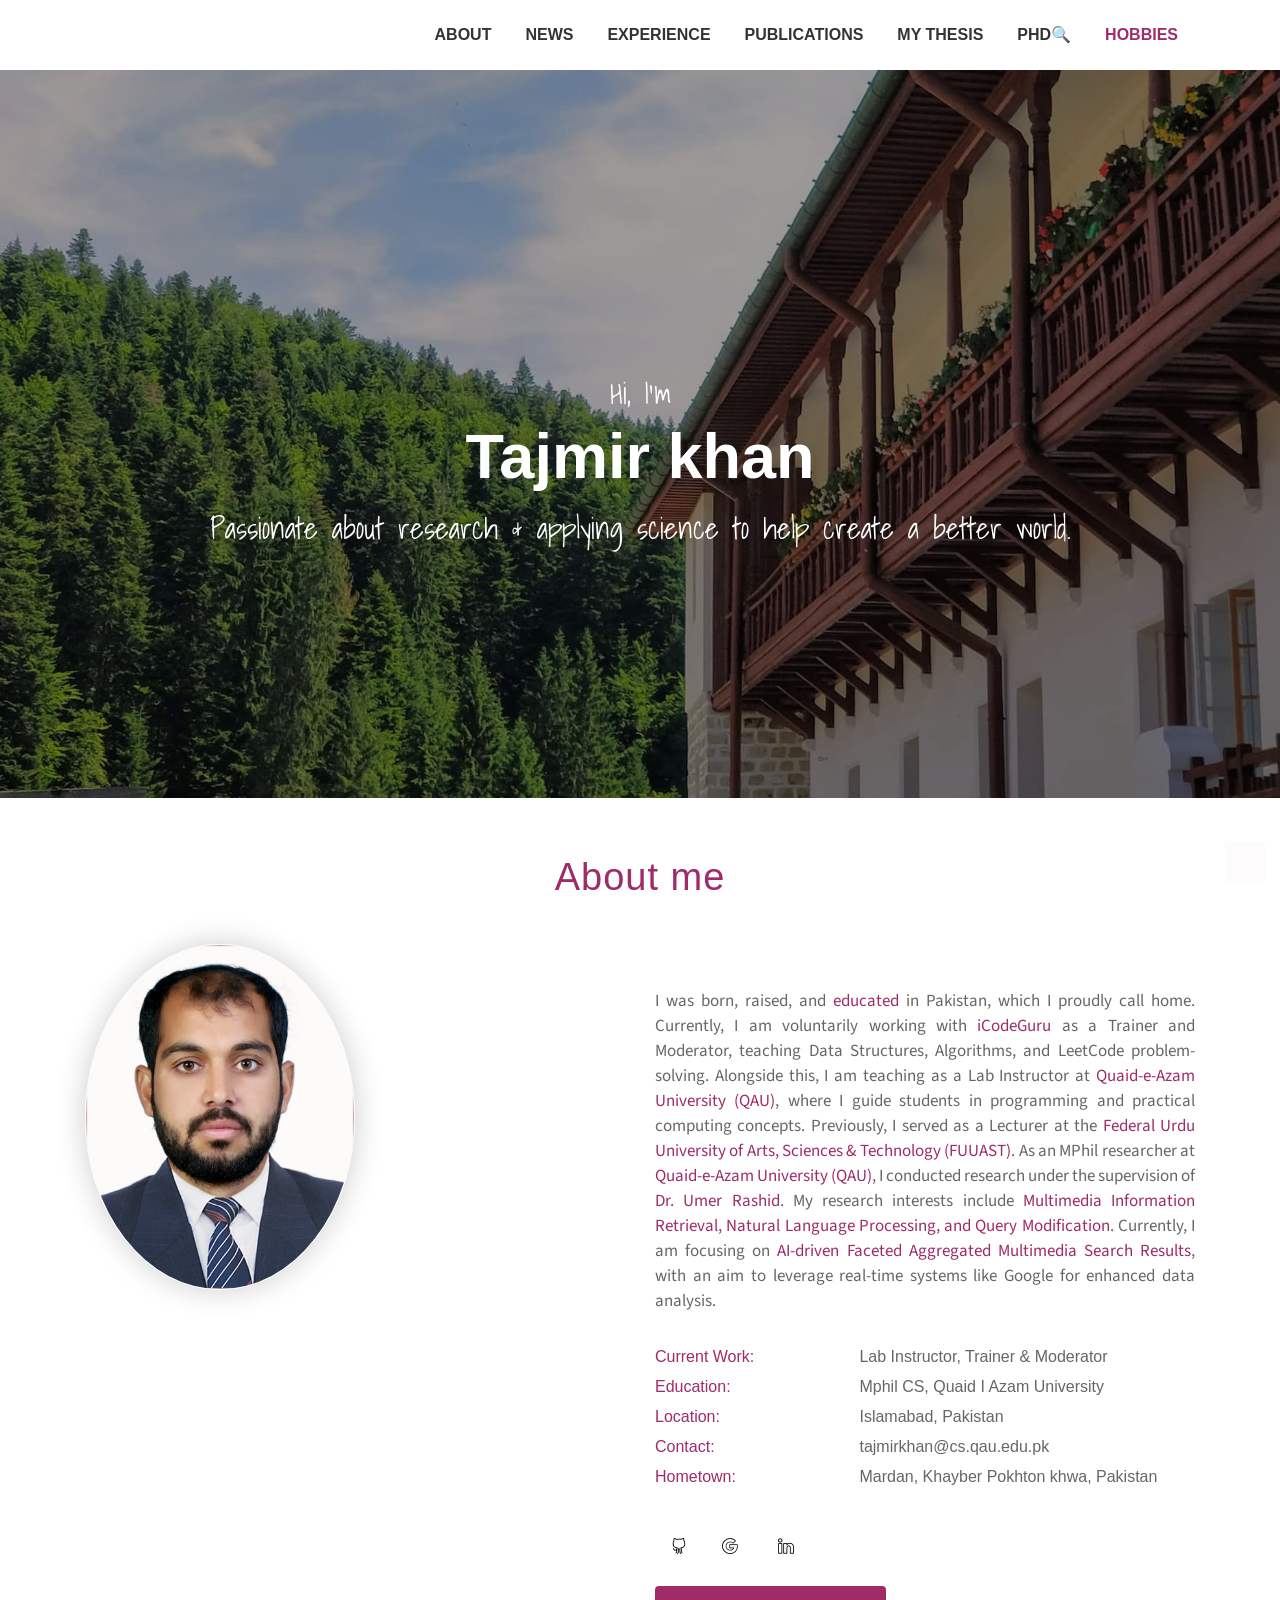
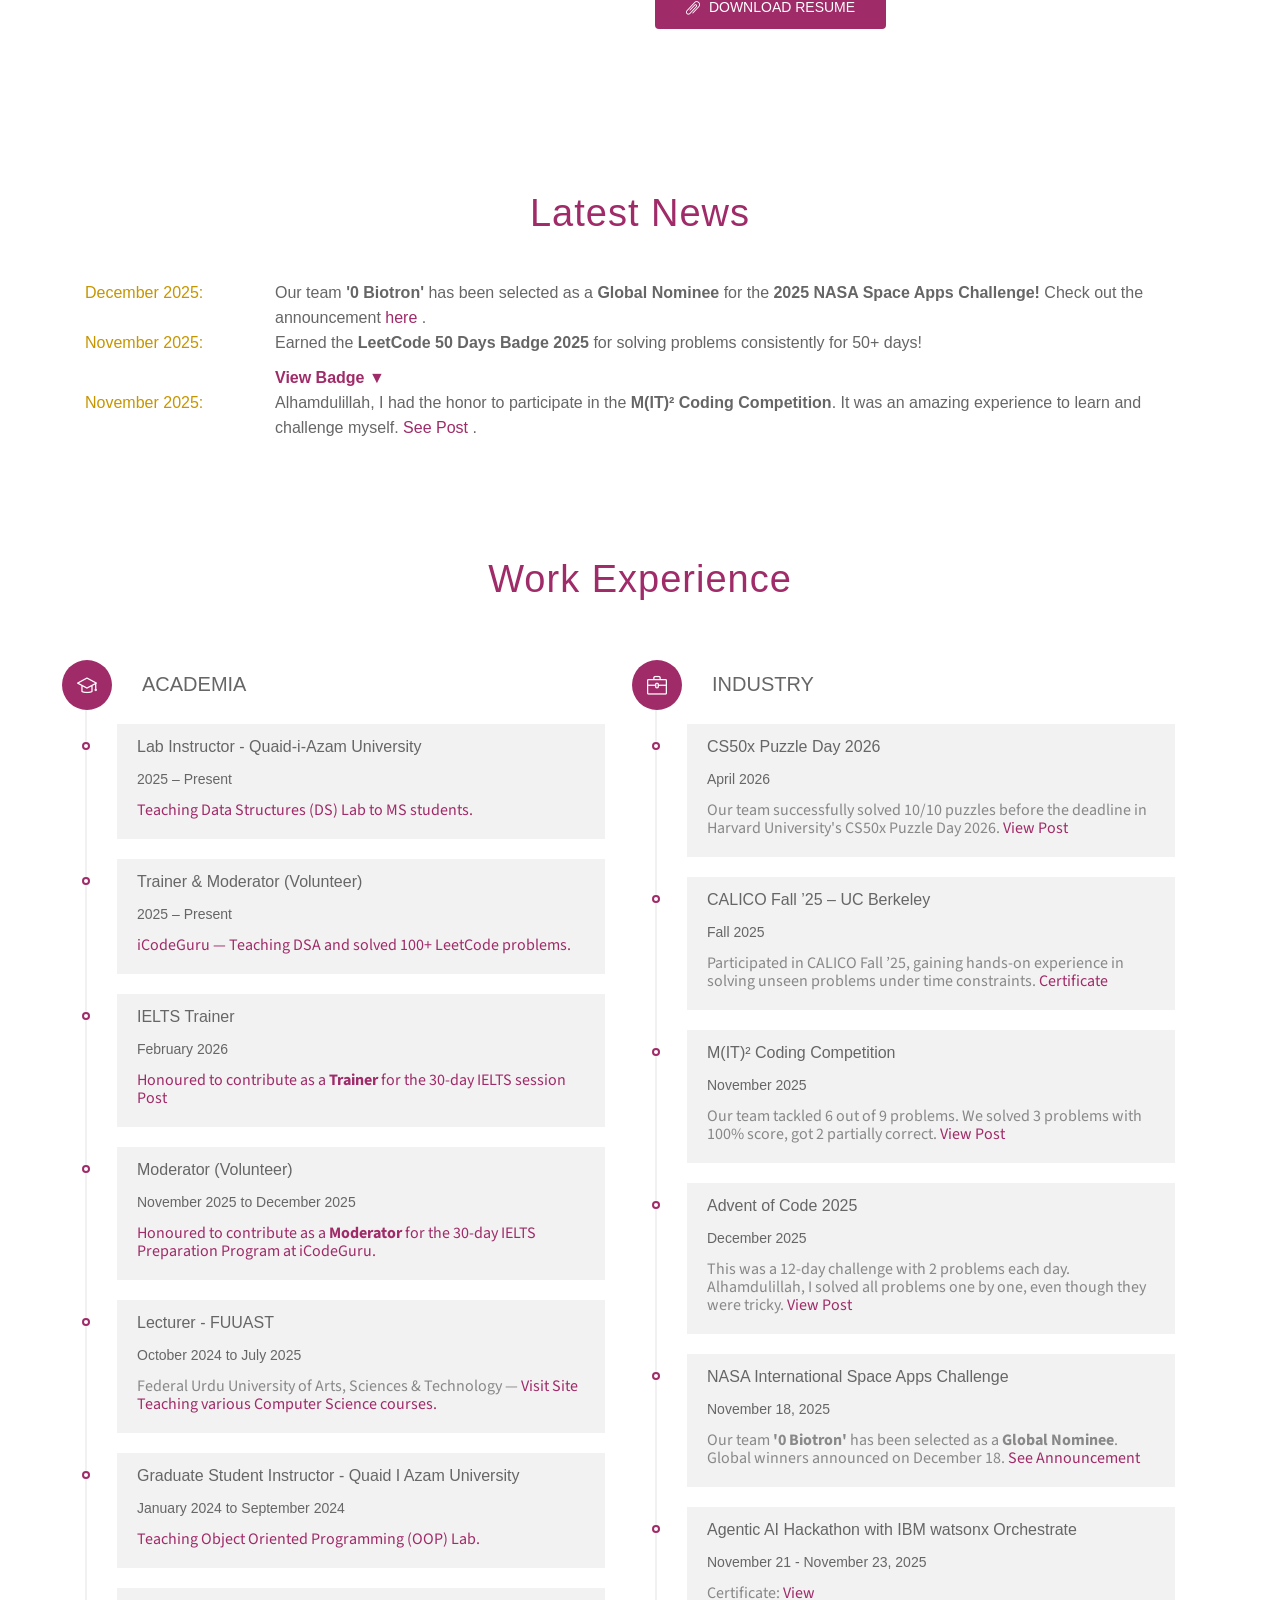
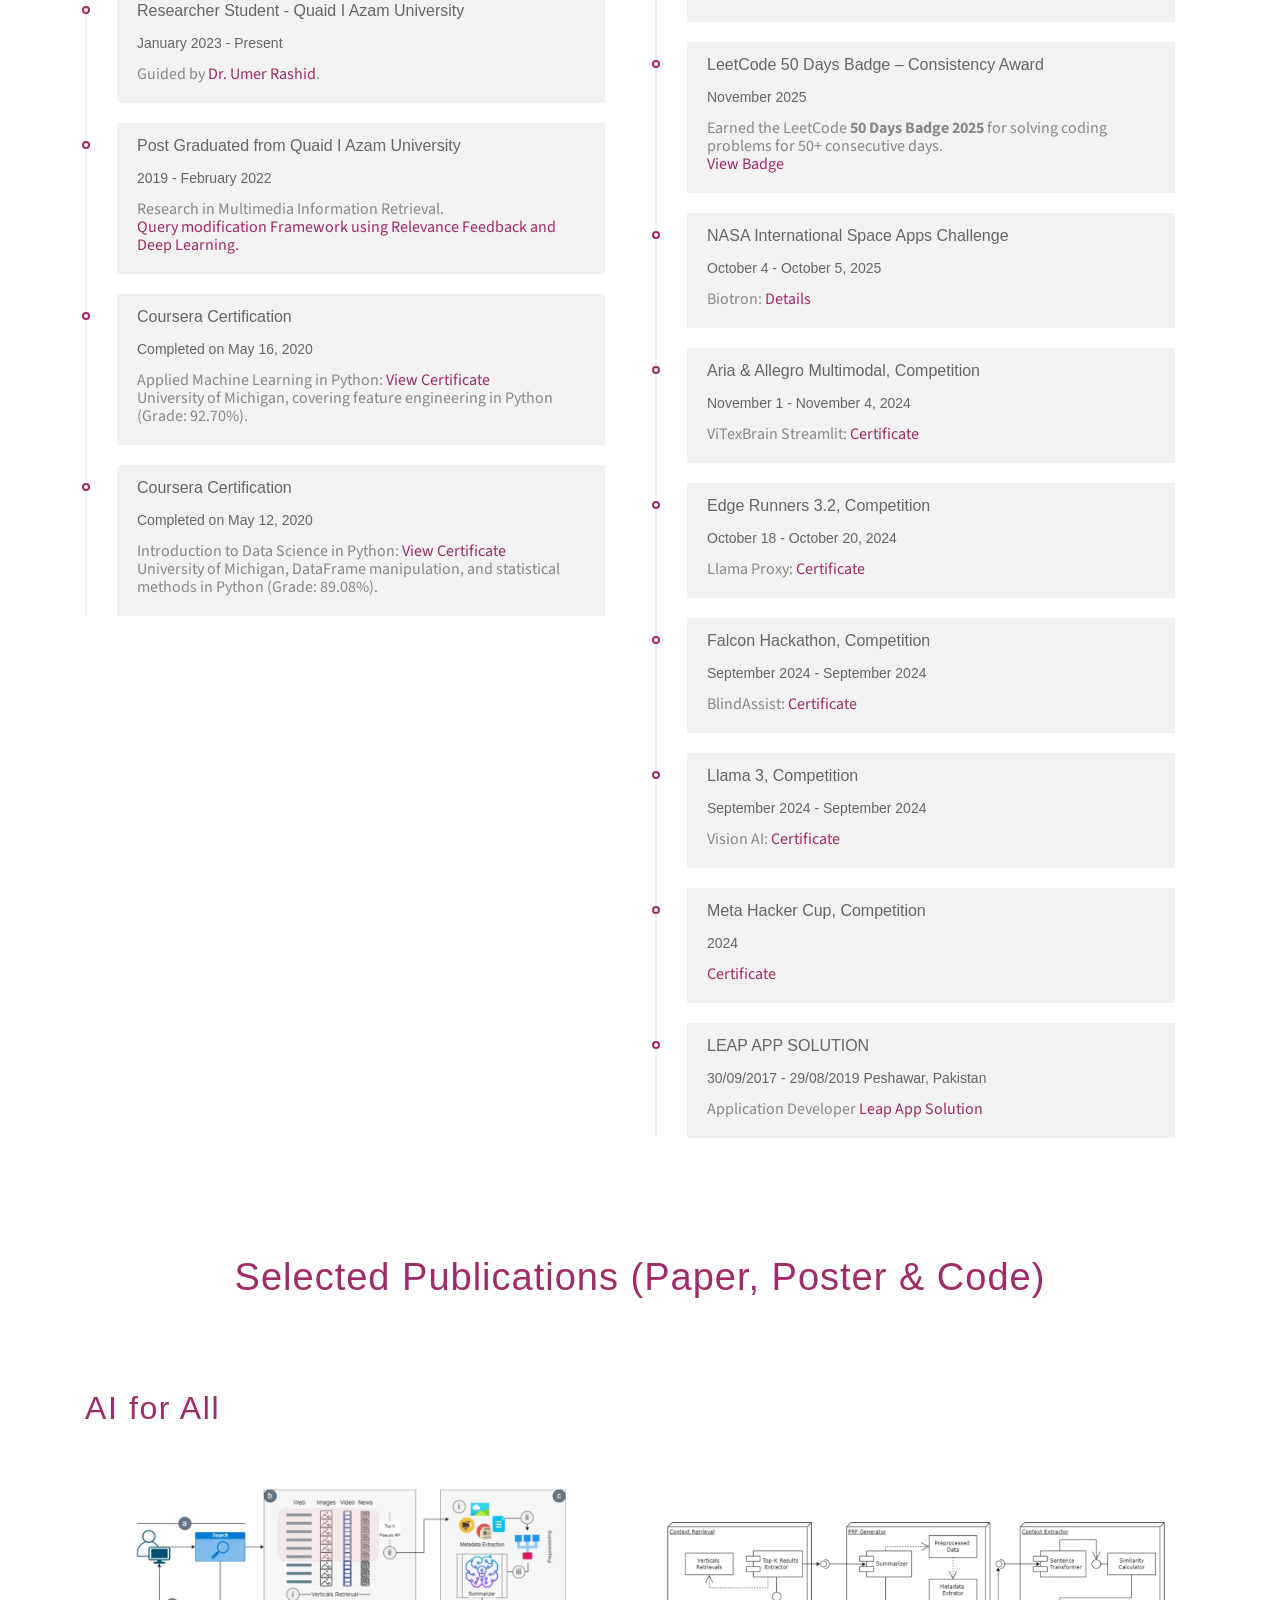
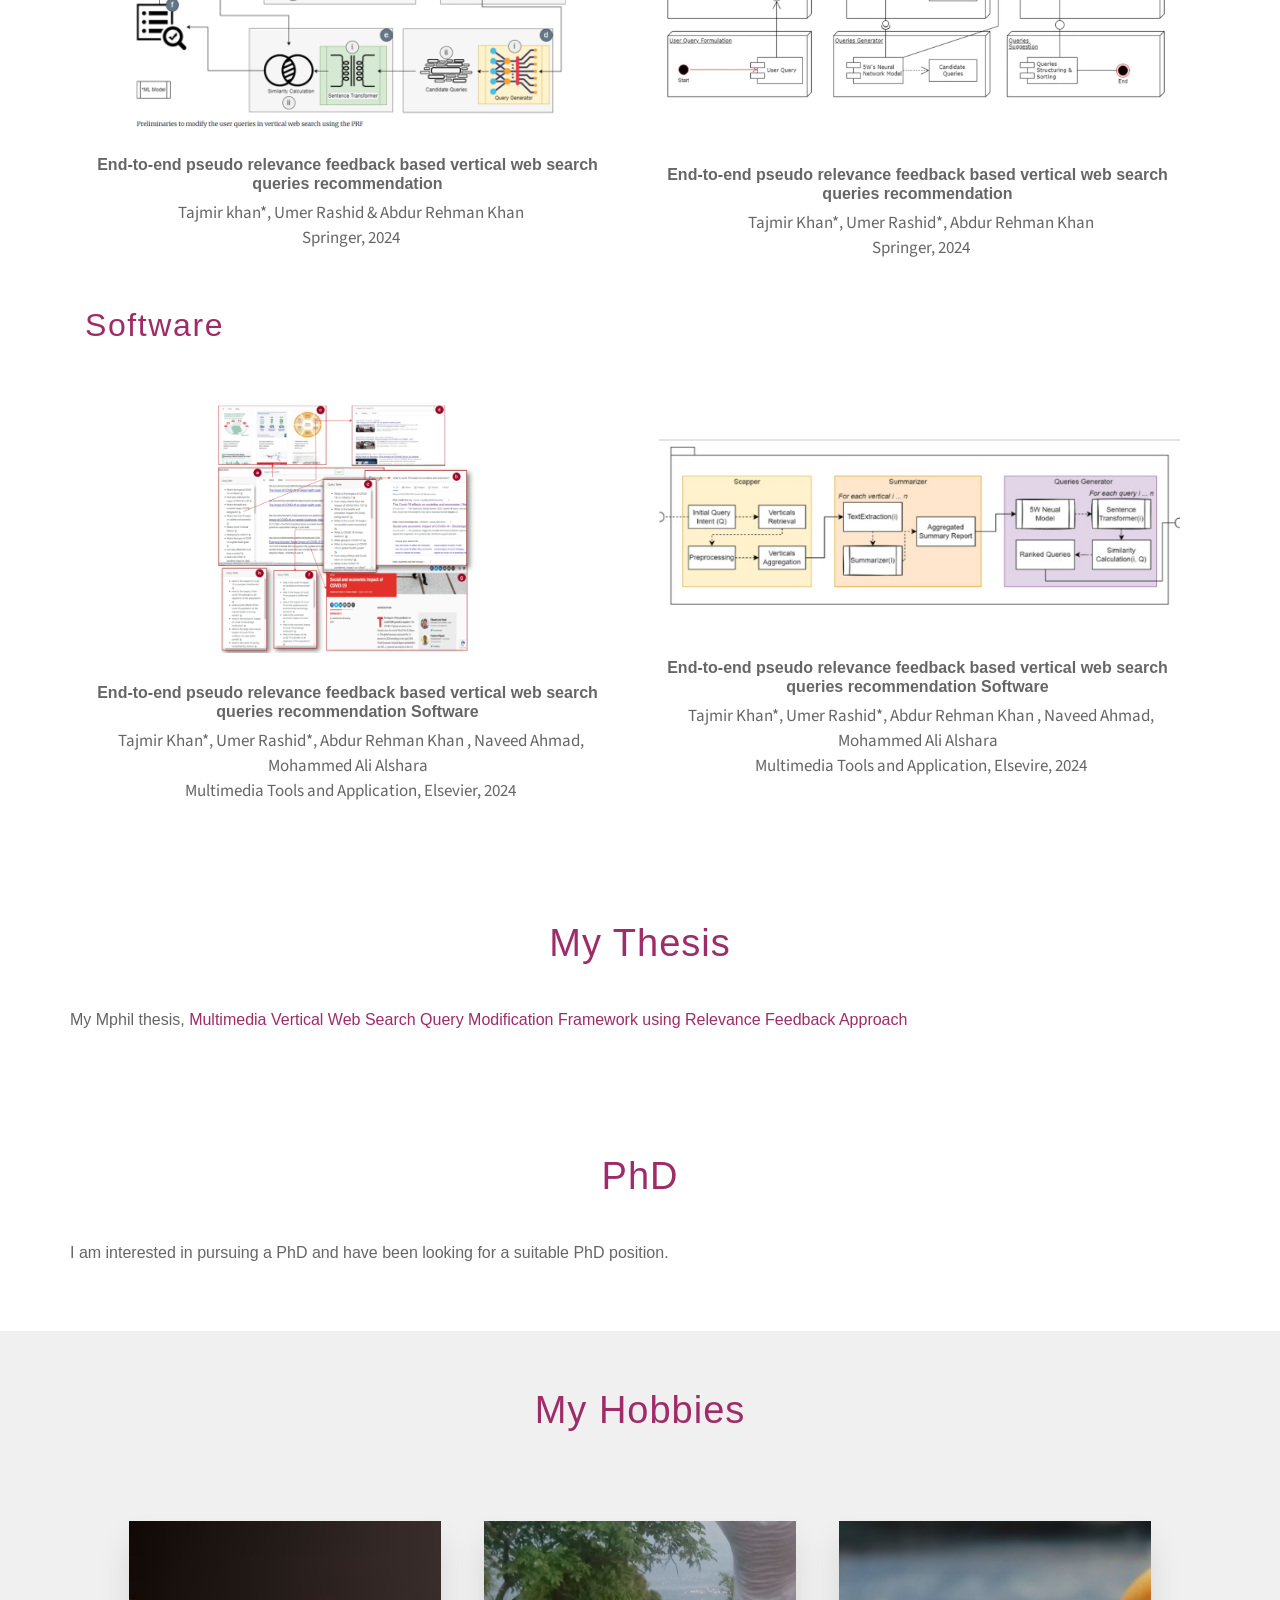
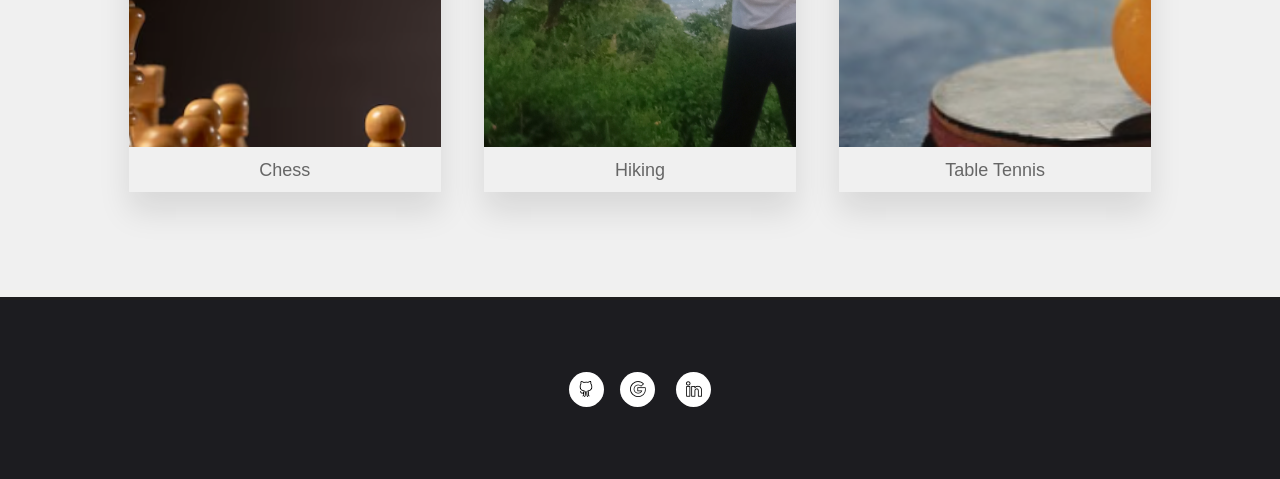
==== index.html @ a3bbf8d9 "Add CS50x Puzzle Day 2026 event details Added a new entry for CS50x Puzzle Day 2026 with details abo" ====
<!DOCTYPE html>
<html lang="en" xmlns="http://www.w3.org/1999/html">
  <head>
    <!-- Required meta tags -->
    <meta charset="utf-8">
    <meta name="viewport" content="width=device-width, initial-scale=1, shrink-to-fit=no">

<!--    <title>MeetMe - Resume Website Template</title>-->

    <!-- Bootstrap CSS -->
    <link rel="stylesheet" type="text/css" href="assets/css/bootstrap.min.css" >
    <!-- Fonts -->
    <link rel="stylesheet" type="text/css" href="assets/fonts/font-awesome.min.css">
    <!-- Icon -->
    <link rel="stylesheet" type="text/css" href="assets/fonts/simple-line-icons.css">
    <!-- Slicknav -->
    <link rel="stylesheet" type="text/css" href="assets/css/slicknav.css">
    <!-- Menu CSS -->
    <link rel="stylesheet" type="text/css" href="assets/css/menu_sideslide.css">
    <!-- Slider CSS -->
    <link rel="stylesheet" type="text/css" href="assets/css/slide-style.css">
    <!-- Nivo Lightbox -->
    <link rel="stylesheet" type="text/css" href="assets/css/nivo-lightbox.css" >
    <!-- Animate -->
    <link rel="stylesheet" type="text/css" href="assets/css/animate.css">
    <!-- Main Style -->
    <link rel="stylesheet" type="text/css" href="assets/css/main.css">
    <!-- Responsive Style -->
    <link rel="stylesheet" type="text/css" href="assets/css/responsive.css">
    <link rel="stylesheet" href="../meet-me-opl/assets/css/main.css">

  </head>
  <body data-new-gr-c-s-check-loaded="14.1193.0" data-gr-ext-installed="">

   <!-- Header Area wrapper Starts -->
    <header id="header-wrap">
      <!-- Navbar Start -->
      <nav class="navbar navbar-expand-lg fixed-top scrolling-navbar indigo">
        <div class="container">
          <div class="collapse navbar-collapse" id="main-navbar">
            <ul class="onepage-nev navbar-nav mr-auto w-100 justify-content-end clearfix">

              <li class="nav-item">
                <a class="nav-link" href="#about">
                  About
                </a>
              </li>
              <li class="nav-item">
                <a class="nav-link" href="#news">
                  News
                </a>
              </li>
              <li class="nav-item">
                <a class="nav-link" href="#experience">
                  Experience
                </a>
              </li>
              <li class="nav-item">
                <a class="nav-link" href="#publications">
                  Publications
                </a>
              </li>
                <li class="nav-item">
                <a class="nav-link" href="#thesis">
                  My Thesis
                </a>
              </li>
              <li class="nav-item">
                <a class="nav-link" href="#blog">
                  PhD🔍
                </a>
              </li>
              <li class="nav-item">
                <a class="nav-link" href="#hobbies">
                  Hobbies
                </a>
              </li>
            </ul>
          </div>

        <!-- Mobile Menu Start -->
        <ul class="onepage-nev mobile-menu">
          <li>
            <a href="#about">About</a>
          </li>
          <li>
            <a href="#news">News</a>
          </li>
          <li>
            <a href="#experience">Experience</a>
          </li>
          <li>
            <a href="#publications">Publications</a>
          </li>
          <li>
            <a href="#thesis">My Thesis</a>
          </li>
          <li>
            <a href="#blog">Phd 🔎</a>
          </li>
          <li>
            <a href="#hobbies">Hobbies</a>
          </li>
        </ul>
        <!-- Mobile Menu End -->
        </div>

      </nav>
      <!-- Navbar End -->



       <!-- Hero Area Start -->
      <div id="hero-area" class="hero-area-bg">
        <div class="overlay"></div>
        <div class="container">
          <div class="row">
            <div class="col-md-12 col-sm-12 text-center">
              <div class="contents">
                <h5 class="script-font wow fadeInUp" data-wow-delay="0.2s">Hi, I'm</h5>
                <h2 class="head-title wow fadeInUp" data-wow-delay="0.4s">Tajmir khan</h2>
                <p class="script-font wow fadeInUp" data-wow-delay="0.6s">Passionate about research & applying science to help create a better world.</p>
                </div>
              </div>
            </div>
          </div>
        </div>
      </div>
      <!-- Hero Area End -->
      
      <!-- Hero Area End -->

    </header>
    <!-- Header Area wrapper End -->

<!--     About Section Start-->
    <section id="about" class="section-padding">
      <h2 class="section-title wow flipInX animated" data-wow-delay="0.4s" style="visibility: visible;-webkit-animation-delay: 0.4s; -moz-animation-delay: 0.4s; animation-delay: 0.4s;">About me</h2>
      <div class="container">
        <div class="row">
          <div class="col-lg-6 col-md-6 col-sm-12 col-xs-12">
            <div class="img-thumb wow fadeInLeft" data-wow-delay="0.3s">
              <img class="img-fluid rounded-circle mb-2 border border-light" src="assets/img/about/profile_pic.JPG" alt="">
            </div>
          </div>
          <div class="col-lg-6 col-md-6 col-sm-12 col-xs-12">
            <div class="profile-wrapper wow fadeInRight animated" data-wow-delay="0.3s" style="visibility: visible;-webkit-animation-delay: 0.3s; -moz-animation-delay: 0.3s; animation-delay: 0.3s;">
      <p style="text-align: justify;">
 I was born, raised, and <a href="https://cs.qau.edu.pk/" style="color:#9F2B68;">educated</a> in Pakistan, which I proudly call home. 
Currently, I am voluntarily working with <a href="https://icodeguru.com/" style="color:#9F2B68;">iCodeGuru</a> as a Trainer and Moderator, teaching Data Structures, Algorithms, and LeetCode problem-solving. 
Alongside this, I am teaching as a Lab Instructor at <a href="https://cs.qau.edu.pk/" style="color:#9F2B68;">Quaid-e-Azam University (QAU)</a>, where I guide students in programming and practical computing concepts. 
Previously, I served as a Lecturer at the <a href="https://fuuast.edu.pk/" style="color:#9F2B68;">Federal Urdu University of Arts, Sciences & Technology (FUUAST)</a>. 
As an MPhil researcher at <a href="https://cs.qau.edu.pk/" style="color:#9F2B68;">Quaid-e-Azam University (QAU)</a>, I conducted research under the supervision of <a href="https://cs.qau.edu.pk/profiles/umer.htm" style="color:#9F2B68;">Dr. Umer Rashid</a>. 
My research interests include <span style="color:#9F2B68;">Multimedia Information Retrieval, Natural Language Processing, and Query Modification</span>. 
Currently, I am focusing on <span style="color:#9F2B68;">AI-driven Faceted Aggregated Multimedia Search Results</span>, with an aim to leverage real-time systems like Google for enhanced data analysis.

</p>


            

              <div class="about-profile">
                <ul class="admin-profile">
                  <li><span class="pro-title"> Current Work: </span> <span class="pro-detail">Lab Instructor, Trainer & Moderator</span></li>
                  <li><span class="pro-title"> Education: </span> <span class="pro-detail">Mphil CS, Quaid I Azam University</span></li>
                  <li><span class="pro-title"> Location: </span> <span class="pro-detail">Islamabad, Pakistan</span></li>
                  <li><span class="pro-title"> Contact: </span> <span class="pro-detail">tajmirkhan@cs.qau.edu.pk</span></li>
                  <li><span class="pro-title"> Hometown: </span> <span class="pro-detail">Mardan, Khayber Pokhton khwa, Pakistan</span></li>
                </ul>
              </div>

              <ul class="social-icon wow fadeInUp animated" data-wow-delay="0.8s" style="visibility: visible;-webkit-animation-delay: 0.8s; -moz-animation-delay: 0.8s; animation-delay: 0.8s;">
                <li>
                  <a class="google" href="https://github.com/Tajmirkhan515/"><i class="icon-social-github"></i></a>
                </li>
                <li>
                  <a class="google" href="https://scholar.google.com/citations?user=Rzo85hwAAAAJ&hl=en"><i class="icon-social-google"></i></a>
                </li>
                <li>
                  <!--<a class="twitter" href="https://twitter.com/OanaIgnatRo"><i class="icon-social-twitter"></i></a>-->
                </li>
                <li>
                  <a class="linkedin" href="https://www.linkedin.com/in/tajmir-khan-a60a6b174/"><i class="icon-social-linkedin"></i></a>
                </li>
              </ul>
              <a href="https://github.com/Tajmirkhan515/Tajmirkhan515/blob/main/tajmir%20khan.pdf" class="btn btn-common"><i class="icon-paper-clip"></i> Download Resume</a>
            </div>
          </div>
        </div>
      </div>
    </section>

<!-- News -->

<!-- News Section -->
<section id="news" class="section-padding">
  <h2 class="section-title wow flipInX" data-wow-delay="0.4s">Latest News</h2>
  <div class="container">
    <div class="row">
      <div class="col-md-12">
        <!-- News Item 1 -->

        <!-- News Item  1--> 
<div class="news-item">
  <div class="row">
    <div class="col-md-2 col-sm-3">
      <span class="pro-title-news">December 2025:</span>
    </div>
    <div class="col-md-10 col-sm-9">
      <span class="pro-detail-news">
        Our team <strong>'0 Biotron'</strong> has been selected as a 
        <strong>Global Nominee</strong> for the 
        <strong>2025 NASA Space Apps Challenge!</strong>  
        Check out the announcement 
        <a href="https://www.linkedin.com/feed/update/urn:li:activity:7399052479738478592/" style="color: #9F2B68">
          here
        </a>.
      </span>
    </div>
  </div>
</div>


        
       <!-- News Item 0 --> 
<!-- News Item: LeetCode 50 Days Badge -->
<div class="news-item">
  <div class="row">
    <div class="col-md-2 col-sm-3">
      <span class="pro-title-news">November 2025:</span>
    </div>
    <div class="col-md-10 col-sm-9">

      <span class="pro-detail-news">
        Earned the <strong>LeetCode 50 Days Badge 2025</strong> for solving 
        problems consistently for 50+ days!
      </span>

      <!-- Dropdown Toggle -->
      <div style="margin-top: 10px;">
        <a href="#" onclick="toggleDropdown(); return false;" 
           style="color:#9F2B68; font-weight:600; cursor:pointer;">
          View Badge ▼
        </a>
      </div>

      <!-- Hidden dropdown content -->
      <div id="badgeDropdown" style="display:none; margin-top:15px;">
        <img src="assets/img/gallery/leetcode_50_daybadge.png"
             alt="LeetCode 50 Days Badge"
             style="max-width: 300px; border-radius: 10px;">
      </div>

    </div>
  </div>
</div>


        

        
<!-- News Item  2-->
<div class="news-item">
  <div class="row">
    <div class="col-md-2 col-sm-3">
      <span class="pro-title-news">November 2025:</span>
    </div>
    <div class="col-md-10 col-sm-9">
      <span class="pro-detail-news">
        Alhamdulillah, I had the honor to participate in the <strong>M(IT)² Coding Competition</strong>.  
        It was an amazing experience to learn and challenge myself. 
        <a href="https://www.linkedin.com/feed/update/urn:li:activity:7404234891154104323/" style="color: #9F2B68">
          See Post
        </a>.
      </span>
    </div>
  </div>
</div>

        



        

      

      </div>
    </div>
  </div>
</section>





    <!-- Resume Section Start -->
    <div id="experience" class="section-padding">
      <h2 class="section-title wow flipInX animated" data-wow-delay="0.4s" style="visibility: visible;-webkit-animation-delay: 0.4s; -moz-animation-delay: 0.4s; animation-delay: 0.4s;">Work Experience</h2>
      <div class="container">
        <div class="row">
          <div class="col-lg-6 col-md-6 col-sm-6">
            <div class="education wow fadeInRight animated" data-wow-delay="0.3s" style="visibility: visible;-webkit-animation-delay: 0.3s; -moz-animation-delay: 0.3s; animation-delay: 0.3s;">
              <ul class="timeline">
                <li>
                  <i class="icon-graduation"></i>
                  <h2 class="timelin-title">Academia</h2>
                </li>




                
     <li>
  <div class="content-text">
    <h3 class="line-title">Lab Instructor - Quaid-i-Azam University</h3>
    <span>2025 – Present</span>
    <p class="line-text" style="color:#9F2B68;">Teaching Data Structures (DS) Lab to MS students.</p>
  </div>
</li>

<li>
  <div class="content-text">
    <h3 class="line-title">Trainer & Moderator (Volunteer)</h3>
    <span>2025 – Present</span>
    <p class="line-text" style="color:#9F2B68;">
      <a href="https://icode.guru/" style="color:#9F2B68;">iCodeGuru</a> — Teaching DSA and solved 100+ LeetCode problems.
    </p>
  </div>
</li>


                
<li>
  <div class="content-text">
    <h3 class="line-title">IELTS Trainer</h3>
    <span>February 2026 </span>
    <p class="line-text" style="color:#9F2B68;">
       Honoured to contribute as a <strong>Trainer</strong> for the 30-day IELTS session
      <a href="https://www.linkedin.com/feed/update/urn:li:activity:7428318338050629632/" style="color:#9F2B68;"> Post</a> 
    </p>
  </div>
</li>

                
                <li>
  <div class="content-text">
    <h3 class="line-title">Moderator (Volunteer)</h3>
    <span>November 2025 to December 2025</span>
    <p class="line-text" style="color:#9F2B68;">
      Honoured to contribute as a <strong>Moderator</strong> for the 30-day IELTS Preparation Program at 
      <a href="https://www.linkedin.com/feed/update/urn:li:activity:7402920027932463104/" style="color:#9F2B68;">
        iCodeGuru.
      </a>
    </p>
  </div>
</li>


                
<li>
  <div class="content-text">
    <h3 class="line-title">Lecturer - FUUAST</h3>
    <span>October 2024 to July 2025</span>
    <p class="line-text">
      Federal Urdu University of Arts, Sciences & Technology — 
      <a href="https://fuuast.edu.pk/" style="color:#9F2B68;">Visit Site</a>
    </p>
    <p class="line-text" style="color:#9F2B68;">Teaching various Computer Science courses.</p>
  </div>
</li>

<li>
  <div class="content-text">
    <h3 class="line-title">Graduate Student Instructor - Quaid I Azam University</h3>
    <span>January 2024 to September 2024</span>
    <p class="line-text" style="color:#9F2B68;">Teaching Object Oriented Programming (OOP) Lab.</p>
  </div>
</li>

<li>
  <div class="content-text">
    <h3 class="line-title">Researcher Student - Quaid I Azam University</h3>
    <span>January 2023 - Present</span>
    <p class="line-text">
      Guided by 
      <a href="https://cs.qau.edu.pk/profiles/umer.htm" style="color:#9F2B68;">Dr. Umer Rashid</a>.
    </p>
  </div>
</li>

<li>
  <div class="content-text">
    <h3 class="line-title">Post Graduated from Quaid I Azam University</h3>
    <span>2019 - February 2022</span>
    <p class="line-text">Research in Multimedia Information Retrieval.</p>
    <p class="line-text" style="color:#9F2B68;">Query modification Framework using Relevance Feedback and Deep Learning.</p>
  </div>
</li>

<li>
  <div class="content-text">
    <h3 class="line-title">Coursera Certification</h3>
    <span>Completed on May 16, 2020</span>
    <p class="line-text">
      Applied Machine Learning in Python: 
      <a href="https://coursera.org/share/b2af05936dd6099a18669034269c52eb" style="color:#9F2B68;">View Certificate</a>
    </p>
    <p class="line-text">University of Michigan, covering feature engineering in Python (Grade: 92.70%).</p>
  </div>
</li>

<li>
  <div class="content-text">
    <h3 class="line-title">Coursera Certification</h3>
    <span>Completed on May 12, 2020</span>
    <p class="line-text">
      Introduction to Data Science in Python: 
      <a href="https://coursera.org/share/adfefd49826a89969df5acbf17511eda" style="color:#9F2B68;">View Certificate</a>
    </p>
    <p class="line-text">University of Michigan, DataFrame manipulation, and statistical methods in Python (Grade: 89.08%).</p>
  </div>
</li>


                

                
              </ul>
            </div>
          </div>
          <div class="col-lg-6 col-md-6 col-sm-6">
            <div class="experience wow fadeInRight animated" data-wow-delay="0.6s" style="visibility: visible;-webkit-animation-delay: 0.6s; -moz-animation-delay: 0.6s; animation-delay: 0.6s;">
              <ul class="timeline">
                <li>
                  <i class="icon-briefcase"></i>
                  <h2 class="timelin-title">Industry</h2>
                </li>

                <li>
  <div class="content-text">
    <h3 class="line-title">CS50x Puzzle Day 2026</h3>
    <span>April 2026</span>
    <p class="line-text">
      Our team successfully solved 10/10 puzzles before the deadline in Harvard University's CS50x Puzzle Day 2026.
      <a href="https://www.linkedin.com/feed/update/urn:li:activity:7448985480580485122/?originTrackingId=EVwTcSUd42MSyemVJ3GU7w%3D%3D" style="color:#9F2B68;">View Post</a>
    </p>
  </div>
</li>

                
<li>
  <div class="content-text">
    <h3 class="line-title">CALICO Fall ’25 – UC Berkeley</h3>
    <span>Fall 2025</span>
    <p class="line-text">
      Participated in CALICO Fall ’25, gaining hands-on experience in solving unseen problems under time constraints.
      <a href="https://calico.cs.berkeley.edu/certificates?contest=fa25&id=3963" style="color:#9F2B68;">Certificate</a>
    </p>
  </div>
</li>


                
<li>
  <div class="content-text">
    <h3 class="line-title">M(IT)² Coding Competition</h3>
    <span>November 2025</span>
    <p class="line-text">
      Our team tackled 6 out of 9 problems. We solved 3 problems with 100% score, got 2 partially correct.  
      <a href="https://www.linkedin.com/feed/update/urn:li:activity:7404234891154104323/" style="color:#9F2B68;">View Post</a>
    </p>
  </div>
</li>

                <li>
  <div class="content-text">
    <h3 class="line-title">Advent of Code 2025</h3>
    <span>December 2025</span>
    <p class="line-text">
      This was a 12-day challenge with 2 problems each day. Alhamdulillah, I solved all problems one by one, even though they were tricky.  
      <a href="https://www.linkedin.com/feed/update/urn:li:activity:7405290896331726848/" style="color:#9F2B68;">View Post</a>
    </p>
  </div>
</li>

                

                <li>
  <div class="content-text">
    <h3 class="line-title">NASA International Space Apps Challenge</h3>
    <span>November 18, 2025</span>
    <p class="line-text">
      Our team <strong>'0 Biotron'</strong> has been selected as a 
      <strong>Global Nominee</strong>. Global winners announced on December 18.  
      <a href="https://www.linkedin.com/feed/update/urn:li:activity:7399052479738478592/" style="color:#9F2B68;">
        See Announcement
      </a>
    </p>
  </div>
</li>
                
<li>
  <div class="content-text">
    <h3 class="line-title">Agentic AI Hackathon with IBM watsonx Orchestrate</h3>
    <span>November 21 - November 23, 2025</span>
    <p class="line-text">Certificate: <a href="https://lablab.ai/u/@tajmirkhan515923/cmit0vhq3003rej0sxuopvkiu" style="color:#9F2B68;">View</a></p>
  </div>
</li>

                <!-- for leetcode 50 days badge -->
<li>
  <div class="content-text">
    <h3 class="line-title">LeetCode 50 Days Badge – Consistency Award</h3>
    <span>November 2025</span>
    <p class="line-text">
      Earned the LeetCode <strong>50 Days Badge 2025</strong> for solving coding problems for 50+ consecutive days.
    </p>
    <p class="line-text"> <a href="https://tajmirkhan515.github.io/assets/img/gallery/leetcode_50_daybadge.png" style="color:#9F2B68;">View Badge</a></p>
  </div>
</li>
                

                <li>
  <div class="content-text">
    <h3 class="line-title">NASA International Space Apps Challenge</h3>
    <span>October 4 - October 5, 2025</span>
    <p class="line-text">Biotron: <a href="https://www.spaceappschallenge.org/2025/find-a-team/biotron/" style="color:#9F2B68;">Details</a></p>
  </div>
</li>


                
                <li>
  <div class="content-text">
    <h3 class="line-title">Aria & Allegro Multimodal, Competition</h3>
    <span>November 1 - November 4, 2024</span>
    <p class="line-text">ViTexBrain Streamlit: <a href="https://lablab.ai/u/@tajmirkhan515923/cm5mglz7h006lrkvgprd7cbgz" style="color:#9F2B68;">Certificate</a></p>
    
  </div>
</li>


                
                <li>
  <div class="content-text">
    <h3 class="line-title">Edge Runners 3.2, Competition</h3>
    <span>October 18 - October 20, 2024</span>
    <p class="line-text">Llama Proxy: <a href="https://lablab.ai/u/@tajmirkhan515923/cm2rxkkaf00igk3xgp9a8do82" style="color:#9F2B68;">Certificate</a></p>
  </div>
</li>
                
                <li>
                  <div class="content-text">
                    <h3 class="line-title">Falcon Hackathon, Competition</h3>
                    <span>September 2024 - September 2024</span>
                    <p class="line-text">BlindAssist: <a href="https://lablab.ai/u/@tajmirkhan515923/cm0gy04ej00dx8ztmaltrswzu" style="color:#9F2B68;">Certificate</a> 
                  </div>
                </li>
                <li>
                  <div class="content-text">
                    <h3 class="line-title">Llama 3, Competition</h3>
                    <span>September 2024 - September 2024</span>
                    <p class="line-text">Vision AI: <a href="https://lablab.ai/u/@tajmirkhan515923/cm0fh47v0008ve7ih12mw6dxf" style="color:#9F2B68;">Certificate</a>
                    </p>
                  </div>
                </li>



                 <li>
                  <div class="content-text">
                    <h3 class="line-title">Meta Hacker Cup, Competition</h3>
                    <span>2024</span>
                    <p class="line-text"> <a href="https://www.facebook.com/codingcompetitions/hacker-cup/2024/certificate/420807020688187" style="color:#9F2B68;">Certificate</a>
                    </p>
                  </div>
                </li>
                


                
                <li>
                  <div class="content-text">
                    <h3 class="line-title">LEAP APP SOLUTION</h3>
                    <span>30/09/2017 - 29/08/2019 Peshawar, Pakistan</span>
                    <p class="line-text">Application Developer  <a style="color:#9F2B68;">Leap App Solution</a>
                    </p>
                  </div>
                
              </ul>
            </div>
          </div>
        </div>
      </div>
    </div>
    <!-- Resume Section End -->

    <!-- Portfolio Section -->
    <section id="publications" class="section-padding">
      <!-- Container Starts -->
      <div class="container">        
        <h2 class="section-title wow flipInX animated" data-wow-delay="0.4s" style="visibility: visible;-webkit-animation-delay: 0.4s; -moz-animation-delay: 0.4s; animation-delay: 0.4s;">Selected Publications (Paper, Poster &amp; Code)</h2>

<!--        <div class="row">-->
          <!-- Portfolio Recent Projects -->
        <h3 class="hero-sub-heading wow fadeInLeft animated" data-wow-delay="0.4s" style="visibility: visible;-webkit-animation-delay: 0.4s; -moz-animation-delay: 0.4s; animation-delay: 0.4s;">AI for All</h3>
        <div class="row">

          <div class="col-sm-6 mix development print" style="margin-top:50px;">
            <div class="portfolio-item">
              <div class="shot-item">
                <img src="assets/img/gallery/paper_overview/paper1.png" alt="" style="object-fit: scale-down; height: 250px; ">
                <h6 class="line-title" style="text-align:center;margin-top:20px;font-weight:bold">End-to-end pseudo relevance feedback based vertical web search queries recommendation
                </h6>
                <p class="line-text" align="center">
                  &nbsp; Tajmir khan*, Umer Rashid & Abdur Rehman Khan<br>
                  &nbsp; Springer, 2024</p>
                <div class="overlay">
                  <div class="icons">
                    <!--                      <a class="lightbox preview" href="assets/img/gallery/ACII2021.jpg">-->
                    <a class="lightbox preview" href="https://link.springer.com/article/10.1007/s11042-024-18559-4">
                      <i class="icon-book-open"></i>
                    </a>
                    <a class="link2" href="https://tajmirkhan515.github.io/assets/img/gallery/paper_poster/paper1.png">
                      <i class="icon-eye"></i>
                    </a>
                  </div>
                </div>
              </div>
            </div>
          </div>
        
          <div class="col-sm-6 mix development print" style="margin-top:50px;">
            <div class="portfolio-item">
              <div class="shot-item">
                <img src="assets/img/gallery/paper_overview/paper1_2.png" alt="" style="object-fit: scale-down; height: 250px; ">
                <h6 class="line-title" style="text-align:center;margin-top:30px;font-weight:bold">End-to-end pseudo relevance feedback based vertical web search queries recommendation 
                </h6>
                <p class="line-text" align="center">
                  &nbsp; Tajmir Khan*, Umer Rashid*, Abdur Rehman Khan <br>
                  &nbsp; Springer, 2024</p>
                <div class="overlay">
                  <div class="icons">
                    <!--                      <a class="lightbox preview" href="assets/img/gallery/ACII2021.jpg">-->
                    <a class="lightbox preview" href="10.1007/s11042-024-18559-4">
                      <i class="icon-book-open"></i>
                    </a>
                    <a class="link" href="https://github.com/">
                      <i class="icon-social-github"></i>
                    </a>
                      <a class="link2" href="https://tajmirkhan515.github.io/assets/img/gallery/paper_poster/paper1_2.png">
                      <i class="icon-eye"></i>
                    </a>
                    
                  </div>
                </div>
              </div>
            </div>                      
          
          </div>
        
        </div>

        <h3 class="hero-sub-heading wow fadeInLeft animated" data-wow-delay="0.4s" style="visibility: visible;-webkit-animation-delay: 0.4s; -moz-animation-delay: 0.4s; animation-delay: 0.4s;">Software </h3>
        <div class="row">

          <div class="col-sm-6 mix development print" style="margin-top:50px;">
            <div class="portfolio-item">
              <div class="shot-item">
                <img src="assets/img/gallery/paper_overview/paper2.png" alt="" style="object-fit: scale-down; height: 250px; ">
                <h6 class="line-title" style="text-align:center;margin-top:30px;font-weight:bold">End-to-end pseudo relevance feedback based vertical web search queries recommendation Software
                </h6>
                <p class="line-text" align="center">
                  &nbsp; Tajmir Khan*, Umer Rashid*, Abdur Rehman Khan , Naveed Ahmad, Mohammed Ali Alshara <br>
                  &nbsp; Multimedia Tools and Application, Elsevier, 2024</p>
                <div class="overlay">
                  <div class="icons">
                    <!--                      <a class="lightbox preview" href="assets/img/gallery/ACII2021.jpg">-->
                    <a class="lightbox preview" href="https://www.sciencedirect.com/science/article/pii/S2352711024002425?via%3Dihub">
                      <i class="icon-book-open"></i>
                    </a>
                    <a class="link" href="https://github.com/">
                      <i class="icon-social-github"></i>
                    </a>
              <a class="link2" href="https://tajmirkhan515.github.io/assets/img/gallery/paper_poster/paper2.png">
                      <i class="icon-eye"></i>
                    </a>
                    
                  </div>
                </div>
              </div>
            </div>                      
          
          </div>

          <div class="col-sm-6 mix development print" style="margin-top:50px;">
            <div class="portfolio-item">
              <div class="shot-item">
                <img src="assets/img/gallery/paper_overview/paper2_2.png" alt="" style="object-fit: scale-down; height: 250px; " />
                <h6 class="line-title" style="text-align:center;margin-top:5px;font-weight:bold">End-to-end pseudo relevance feedback based vertical web search queries recommendation Software</h6>
                <p class="line-text" align="center">
                  &nbsp; Tajmir Khan*, Umer Rashid*, Abdur Rehman Khan , Naveed Ahmad, Mohammed Ali Alshara <br>
                  &nbsp; Multimedia Tools and Application, Elsevire, 2024</p>
                <div class="overlay">
                  <div class="icons">
                    <!--                      <a class="lightbox preview" href="assets/img/gallery/ACII2021.jpg">-->
                    <a class="lightbox preview" href="https://www.sciencedirect.com/science/article/pii/S2352711024002425?via%3Dihub">
                      <i class="icon-book-open"></i>
                    </a>
                    <a class="link" href="https://github.com/tajmirkhan515/">
                      <i class="icon-social-github"></i>
                    </a>
                    <a class="link2" href="https://tajmirkhan515.github.io/assets/img/gallery/paper_poster/paper2_2.png">
                      <i class="icon-eye"></i>
                    </a>
                    </a>
                  </div>
                </div>
              </div>
            </div>
          </div>
         
        </div>

      

         
        </div>

       
      
<!--      </div>-->
      <!-- Container Ends -->
    </section>
    <!-- Portfolio Section Ends -->

    <!-- Portfolio Section -->
    <section id="thesis" class="section-padding">
      <!-- Container Starts -->
      <div class="container">
        <h2 class="section-title wow flipInX animated" data-wow-delay="0.3s" ">My Thesis</h2>
          <!-- Portfolio Recent Projects -->
               <!-- Portfolio Recent Projects -->
              <div class="row wow fadeInDown" data-wow-delay="0.5s" style="margin-top:10px;">
                  <h6 class="line-title" style="text-align:center">
                    My Mphil thesis, <a style="color: #9F2B68;" href="https://tajmirkhan515.github.io/llinkhere.html">Multimedia Vertical Web Search Query Modification Framework using Relevance Feedback Approach</a>
                  </h6>
              </div>
      </div>
      
      <!-- Container Ends -->
    </section>

    <!-- Portfolio Section -->
    <section id="blog" class="section-padding">
      <!-- Container Starts -->
      <div class="container">
        <h2 class="section-title wow flipInX" data-wow-delay="0.3s">PhD</h2>
        <!-- Portfolio Recent Projects -->
        <div class="row wow fadeInDown animated" data-wow-delay="0.5s" style="visibility: visible;-webkit-animation-delay: 0.5s; -moz-animation-delay: 0.5s; animation-delay: 0.5s;">
          <h6 class="line-title" style="text-align:center">
            I am interested in pursuing a PhD and have been looking for a suitable PhD position.
          </h6>
        </div>
      </div>
      
      <!-- Container Ends -->
    </section>

    <!-- Contact Section Start -->
          <section id="hobbies" class="services section-padding">

              <h2 class="section-title wow flipInX" data-wow-delay="0.4s">My Hobbies</h2>
            <div class="container">
            <div class="container_gallery">
              <div class="box">
                <img src="assets/img/gallery/hobbies/chess.png">
                <span>Chess</span>
              </div>
              <div class="box">
                <img src="assets/img/gallery/hobbies/hike1.jpg">
                <span>Hiking</span>
              </div>
              <div class="box">
                <img src="assets/img/gallery/hobbies/tabletennis.png">
                <span>Table Tennis</span>
              </div>
              
              </div>
              </div>
          </section>
    <!-- Contact Section End -->

    <!-- Footer Section Start -->
    <footer class="footer-area section-padding">
      <div class="container">
        <div class="row">
          <div class="col-md-12">
            <div class="footer-text text-center wow fadeInDown animated" data-wow-delay="0.3s" style="visibility: visible;-webkit-animation-delay: 0.3s; -moz-animation-delay: 0.3s; animation-delay: 0.3s;">
              <ul class="social-icon">
                <li>
                  <a class="google" href="https://github.com/tajmirkhan515"><i class="icon-social-github"></i></a>
                </li>
                <li>
                  <a class="google" href="https://scholar.google.com/citations?user=Rzo85hwAAAAJ&hl=en&amp;hl=en"><i class="icon-social-google"></i></a>
                </li>
                <li>
                  
                </li>
                <li>
                  <a class="linkedin" href="www.linkedin.com/in/tajmir-khan-a60a6b174"><i class="icon-social-linkedin"></i></a>
                </li>
              </ul>
            </div>
          </div>
        </div>
      </div>
    </footer>
    <!-- Footer Section End -->

   <!-- Go to Top Link -->
    <a href="#" class="back-to-top">
      <i class="icon-arrow-up"></i>
    </a>

     <!-- jQuery first, then Popper.js, then Bootstrap JS -->
    <script src="assets/js/jquery-min.js"></script>
    <script src="assets/js/popper.min.js"></script>
    <script src="assets/js/bootstrap.min.js"></script>
    <script src="assets/js/jquery.mixitup.js"></script>
    <script src="assets/js/jquery.counterup.min.js"></script>
    <script src="assets/js/waypoints.min.js"></script>
    <script src="assets/js/wow.js"></script>
    <script src="assets/js/jquery.nav.js"></script>
    <script src="assets/js/jquery.easing.min.js"></script>  
    <script src="assets/js/nivo-lightbox.js"></script>
    <script src="assets/js/jquery.slicknav.js"></script>
    <script src="assets/js/main.js"></script>
    <script src="assets/js/form-validator.min.js"></script>
    <script src="assets/js/contact-form-script.min.js"></script>
    <script src="assets/js/map.js"></script>
    
   
<script>
function toggleDropdown() {
  const content = document.getElementById("badgeDropdown");
  content.style.display = content.style.display === "none" ? "block" : "none";
}
</script>


    
      </body>
</html>
---- assets/fonts/simple-line-icons.css ----
@font-face {
	font-family: 'Simple-Line-Icons';
	src:url('../fonts/line-icons/Simple-Line-Icons.eot');
	src:url('../fonts/line-icons/Simple-Line-Icons.eot?#iefix') format('embedded-opentype'),
		url('../fonts/line-icons/Simple-Line-Icons.woff') format('woff'),
		url('../fonts/line-icons/Simple-Line-Icons.ttf') format('truetype'),
		url('../fonts/line-icons/Simple-Line-Icons.svg#Simple-Line-Icons') format('svg');
		font-weight: normal;
		font-style: normal;
}
/*
 Use the following CSS code if you want to have a class per icon.
 Instead of a list of all class selectors, you can use the generic [class*="icon-"] selector, but it's slower:
*/
.icon-user,
.icon-people,
.icon-user-female,
.icon-user-follow,
.icon-user-following,
.icon-user-unfollow,
.icon-login,
.icon-logout,
.icon-emotsmile,
.icon-phone,
.icon-call-end,
.icon-call-in,
.icon-call-out,
.icon-map,
.icon-location-pin,
.icon-direction,
.icon-directions,
.icon-compass,
.icon-layers,
.icon-menu,
.icon-list,
.icon-options-vertical,
.icon-options,
.icon-arrow-down,
.icon-arrow-left,
.icon-arrow-right,
.icon-arrow-up,
.icon-arrow-up-circle,
.icon-arrow-left-circle,
.icon-arrow-right-circle,
.icon-arrow-down-circle,
.icon-check,
.icon-clock,
.icon-plus,
.icon-minus,
.icon-close,
.icon-event,
.icon-exclamation,
.icon-organization,
.icon-trophy,
.icon-screen-smartphone,
.icon-screen-desktop,
.icon-plane,
.icon-notebook,
.icon-mustache,
.icon-mouse,
.icon-magnet,
.icon-energy,
.icon-disc,
.icon-cursor,
.icon-cursor-move,
.icon-crop,
.icon-chemistry,
.icon-speedometer,
.icon-shield,
.icon-screen-tablet,
.icon-magic-wand,
.icon-hourglass,
.icon-graduation,
.icon-ghost,
.icon-game-controller,
.icon-fire,
.icon-eyeglass,
.icon-envelope-open,
.icon-envelope-letter,
.icon-bell,
.icon-badge,
.icon-anchor,
.icon-wallet,
.icon-vector,
.icon-speech,
.icon-puzzle,
.icon-printer,
.icon-present,
.icon-playlist,
.icon-pin,
.icon-picture,
.icon-handbag,
.icon-globe-alt,
.icon-globe,
.icon-folder-alt,
.icon-folder,
.icon-film,
.icon-feed,
.icon-drop,
.icon-drawer,
.icon-docs,
.icon-doc,
.icon-diamond,
.icon-cup,
.icon-calculator,
.icon-bubbles,
.icon-briefcase,
.icon-book-open,
.icon-basket-loaded,
.icon-basket,
.icon-bag,
.icon-action-undo,
.icon-action-redo,
.icon-wrench,
.icon-umbrella,
.icon-trash,
.icon-tag,
.icon-support,
.icon-frame,
.icon-size-fullscreen,
.icon-size-actual,
.icon-shuffle,
.icon-share-alt,
.icon-share,
.icon-rocket,
.icon-question,
.icon-pie-chart,
.icon-pencil,
.icon-note,
.icon-loop,
.icon-home,
.icon-grid,
.icon-graph,
.icon-microphone,
.icon-music-tone-alt,
.icon-music-tone,
.icon-earphones-alt,
.icon-earphones,
.icon-equalizer,
.icon-like,
.icon-dislike,
.icon-control-start,
.icon-control-rewind,
.icon-control-play,
.icon-control-pause,
.icon-control-forward,
.icon-control-end,
.icon-volume-1,
.icon-volume-2,
.icon-volume-off,
.icon-calendar,
.icon-bulb,
.icon-chart,
.icon-ban,
.icon-bubble,
.icon-camrecorder,
.icon-camera,
.icon-cloud-download,
.icon-cloud-upload,
.icon-envelope,
.icon-eye,
.icon-flag,
.icon-heart,
.icon-info,
.icon-key,
.icon-link,
.icon-lock,
.icon-lock-open,
.icon-magnifier,
.icon-magnifier-add,
.icon-magnifier-remove,
.icon-paper-clip,
.icon-paper-plane,
.icon-power,
.icon-refresh,
.icon-reload,
.icon-settings,
.icon-star,
.icon-symbol-female,
.icon-symbol-male,
.icon-target,
.icon-credit-card,
.icon-paypal,
.icon-social-tumblr,
.icon-social-twitter,
.icon-social-facebook,
.icon-social-instagram,
.icon-social-linkedin,
.icon-social-pinterest,
.icon-social-github,
.icon-social-google,
.icon-social-reddit,
.icon-social-skype,
.icon-social-dribbble,
.icon-social-behance,
.icon-social-foursqare,
.icon-social-soundcloud,
.icon-social-spotify,
.icon-social-stumbleupon,
.icon-social-youtube,
.icon-social-dropbox,
.icon-social-vkontakte,
.icon-social-steam {
  font-family: 'simple-line-icons';
  speak: none;
  font-style: normal;
  font-weight: normal;
  font-variant: normal;
  text-transform: none;
  line-height: 1;
  /* Better Font Rendering =========== */
  -webkit-font-smoothing: antialiased;
  -moz-osx-font-smoothing: grayscale;
}
.icon-user:before {
  content: "\e005";
}
.icon-people:before {
  content: "\e001";
}
.icon-user-female:before {
  content: "\e000";
}
.icon-user-follow:before {
  content: "\e002";
}
.icon-user-following:before {
  content: "\e003";
}
.icon-user-unfollow:before {
  content: "\e004";
}
.icon-login:before {
  content: "\e066";
}
.icon-logout:before {
  content: "\e065";
}
.icon-emotsmile:before {
  content: "\e021";
}
.icon-phone:before {
  content: "\e600";
}
.icon-call-end:before {
  content: "\e048";
}
.icon-call-in:before {
  content: "\e047";
}
.icon-call-out:before {
  content: "\e046";
}
.icon-map:before {
  content: "\e033";
}
.icon-location-pin:before {
  content: "\e096";
}
.icon-direction:before {
  content: "\e042";
}
.icon-directions:before {
  content: "\e041";
}
.icon-compass:before {
  content: "\e045";
}
.icon-layers:before {
  content: "\e034";
}
.icon-menu:before {
  content: "\e601";
}
.icon-list:before {
  content: "\e067";
}
.icon-options-vertical:before {
  content: "\e602";
}
.icon-options:before {
  content: "\e603";
}
.icon-arrow-down:before {
  content: "\e604";
}
.icon-arrow-left:before {
  content: "\e605";
}
.icon-arrow-right:before {
  content: "\e606";
}
.icon-arrow-up:before {
  content: "\e607";
}
.icon-arrow-up-circle:before {
  content: "\e078";
}
.icon-arrow-left-circle:before {
  content: "\e07a";
}
.icon-arrow-right-circle:before {
  content: "\e079";
}
.icon-arrow-down-circle:before {
  content: "\e07b";
}
.icon-check:before {
  content: "\e080";
}
.icon-clock:before {
  content: "\e081";
}
.icon-plus:before {
  content: "\e095";
}
.icon-minus:before {
  content: "\e615";
}
.icon-close:before {
  content: "\e082";
}
.icon-event:before {
  content: "\e619";
}
.icon-exclamation:before {
  content: "\e617";
}
.icon-organization:before {
  content: "\e616";
}
.icon-trophy:before {
  content: "\e006";
}
.icon-screen-smartphone:before {
  content: "\e010";
}
.icon-screen-desktop:before {
  content: "\e011";
}
.icon-plane:before {
  content: "\e012";
}
.icon-notebook:before {
  content: "\e013";
}
.icon-mustache:before {
  content: "\e014";
}
.icon-mouse:before {
  content: "\e015";
}
.icon-magnet:before {
  content: "\e016";
}
.icon-energy:before {
  content: "\e020";
}
.icon-disc:before {
  content: "\e022";
}
.icon-cursor:before {
  content: "\e06e";
}
.icon-cursor-move:before {
  content: "\e023";
}
.icon-crop:before {
  content: "\e024";
}
.icon-chemistry:before {
  content: "\e026";
}
.icon-speedometer:before {
  content: "\e007";
}
.icon-shield:before {
  content: "\e00e";
}
.icon-screen-tablet:before {
  content: "\e00f";
}
.icon-magic-wand:before {
  content: "\e017";
}
.icon-hourglass:before {
  content: "\e018";
}
.icon-graduation:before {
  content: "\e019";
}
.icon-ghost:before {
  content: "\e01a";
}
.icon-game-controller:before {
  content: "\e01b";
}
.icon-fire:before {
  content: "\e01c";
}
.icon-eyeglass:before {
  content: "\e01d";
}
.icon-envelope-open:before {
  content: "\e01e";
}
.icon-envelope-letter:before {
  content: "\e01f";
}
.icon-bell:before {
  content: "\e027";
}
.icon-badge:before {
  content: "\e028";
}
.icon-anchor:before {
  content: "\e029";
}
.icon-wallet:before {
  content: "\e02a";
}
.icon-vector:before {
  content: "\e02b";
}
.icon-speech:before {
  content: "\e02c";
}
.icon-puzzle:before {
  content: "\e02d";
}
.icon-printer:before {
  content: "\e02e";
}
.icon-present:before {
  content: "\e02f";
}
.icon-playlist:before {
  content: "\e030";
}
.icon-pin:before {
  content: "\e031";
}
.icon-picture:before {
  content: "\e032";
}
.icon-handbag:before {
  content: "\e035";
}
.icon-globe-alt:before {
  content: "\e036";
}
.icon-globe:before {
  content: "\e037";
}
.icon-folder-alt:before {
  content: "\e039";
}
.icon-folder:before {
  content: "\e089";
}
.icon-film:before {
  content: "\e03a";
}
.icon-feed:before {
  content: "\e03b";
}
.icon-drop:before {
  content: "\e03e";
}
.icon-drawer:before {
  content: "\e03f";
}
.icon-docs:before {
  content: "\e040";
}
.icon-doc:before {
  content: "\e085";
}
.icon-diamond:before {
  content: "\e043";
}
.icon-cup:before {
  content: "\e044";
}
.icon-calculator:before {
  content: "\e049";
}
.icon-bubbles:before {
  content: "\e04a";
}
.icon-briefcase:before {
  content: "\e04b";
}
.icon-book-open:before {
  content: "\e04c";
}
.icon-basket-loaded:before {
  content: "\e04d";
}
.icon-basket:before {
  content: "\e04e";
}
.icon-bag:before {
  content: "\e04f";
}
.icon-action-undo:before {
  content: "\e050";
}
.icon-action-redo:before {
  content: "\e051";
}
.icon-wrench:before {
  content: "\e052";
}
.icon-umbrella:before {
  content: "\e053";
}
.icon-trash:before {
  content: "\e054";
}
.icon-tag:before {
  content: "\e055";
}
.icon-support:before {
  content: "\e056";
}
.icon-frame:before {
  content: "\e038";
}
.icon-size-fullscreen:before {
  content: "\e057";
}
.icon-size-actual:before {
  content: "\e058";
}
.icon-shuffle:before {
  content: "\e059";
}
.icon-share-alt:before {
  content: "\e05a";
}
.icon-share:before {
  content: "\e05b";
}
.icon-rocket:before {
  content: "\e05c";
}
.icon-question:before {
  content: "\e05d";
}
.icon-pie-chart:before {
  content: "\e05e";
}
.icon-pencil:before {
  content: "\e05f";
}
.icon-note:before {
  content: "\e060";
}
.icon-loop:before {
  content: "\e064";
}
.icon-home:before {
  content: "\e069";
}
.icon-grid:before {
  content: "\e06a";
}
.icon-graph:before {
  content: "\e06b";
}
.icon-microphone:before {
  content: "\e063";
}
.icon-music-tone-alt:before {
  content: "\e061";
}
.icon-music-tone:before {
  content: "\e062";
}
.icon-earphones-alt:before {
  content: "\e03c";
}
.icon-earphones:before {
  content: "\e03d";
}
.icon-equalizer:before {
  content: "\e06c";
}
.icon-like:before {
  content: "\e068";
}
.icon-dislike:before {
  content: "\e06d";
}
.icon-control-start:before {
  content: "\e06f";
}
.icon-control-rewind:before {
  content: "\e070";
}
.icon-control-play:before {
  content: "\e071";
}
.icon-control-pause:before {
  content: "\e072";
}
.icon-control-forward:before {
  content: "\e073";
}
.icon-control-end:before {
  content: "\e074";
}
.icon-volume-1:before {
  content: "\e09f";
}
.icon-volume-2:before {
  content: "\e0a0";
}
.icon-volume-off:before {
  content: "\e0a1";
}
.icon-calendar:before {
  content: "\e075";
}
.icon-bulb:before {
  content: "\e076";
}
.icon-chart:before {
  content: "\e077";
}
.icon-ban:before {
  content: "\e07c";
}
.icon-bubble:before {
  content: "\e07d";
}
.icon-camrecorder:before {
  content: "\e07e";
}
.icon-camera:before {
  content: "\e07f";
}
.icon-cloud-download:before {
  content: "\e083";
}
.icon-cloud-upload:before {
  content: "\e084";
}
.icon-envelope:before {
  content: "\e086";
}
.icon-eye:before {
  content: "\e087";
}
.icon-flag:before {
  content: "\e088";
}
.icon-heart:before {
  content: "\e08a";
}
.icon-info:before {
  content: "\e08b";
}
.icon-key:before {
  content: "\e08c";
}
.icon-link:before {
  content: "\e08d";
}
.icon-lock:before {
  content: "\e08e";
}
.icon-lock-open:before {
  content: "\e08f";
}
.icon-magnifier:before {
  content: "\e090";
}
.icon-magnifier-add:before {
  content: "\e091";
}
.icon-magnifier-remove:before {
  content: "\e092";
}
.icon-paper-clip:before {
  content: "\e093";
}
.icon-paper-plane:before {
  content: "\e094";
}
.icon-power:before {
  content: "\e097";
}
.icon-refresh:before {
  content: "\e098";
}
.icon-reload:before {
  content: "\e099";
}
.icon-settings:before {
  content: "\e09a";
}
.icon-star:before {
  content: "\e09b";
}
.icon-symbol-female:before {
  content: "\e09c";
}
.icon-symbol-male:before {
  content: "\e09d";
}
.icon-target:before {
  content: "\e09e";
}
.icon-credit-card:before {
  content: "\e025";
}
.icon-paypal:before {
  content: "\e608";
}
.icon-social-tumblr:before {
  content: "\e00a";
}
.icon-social-twitter:before {
  content: "\e009";
}
.icon-social-facebook:before {
  content: "\e00b";
}
.icon-social-instagram:before {
  content: "\e609";
}
.icon-social-linkedin:before {
  content: "\e60a";
}
.icon-social-pinterest:before {
  content: "\e60b";
}
.icon-social-github:before {
  content: "\e60c";
}
.icon-social-google:before {
  content: "\e60d";
}
.icon-social-reddit:before {
  content: "\e60e";
}
.icon-social-skype:before {
  content: "\e60f";
}
.icon-social-dribbble:before {
  content: "\e00d";
}
.icon-social-behance:before {
  content: "\e610";
}
.icon-social-foursqare:before {
  content: "\e611";
}
.icon-social-soundcloud:before {
  content: "\e612";
}
.icon-social-spotify:before {
  content: "\e613";
}
.icon-social-stumbleupon:before {
  content: "\e614";
}
.icon-social-youtube:before {
  content: "\e008";
}
.icon-social-dropbox:before {
  content: "\e00c";
}
.icon-social-vkontakte:before {
  content: "\e618";
}
.icon-social-steam:before {
  content: "\e620";
}
---- assets/css/main.css ----
@import url("https://fonts.googleapis.com/css?family=Shadows+Into+Light|Source+Sans+Pro:400,700");
html {
  overflow-x: hidden;
}

body {
  background: #fff;
  font-size: 16px;
  font-weight: 400;
  font-family: 'Open Sans', sans-serif !important;
  -webkit-box-sizing: border-box;
  -moz-box-sizing: border-box;
  box-sizing: border-box;
  -webkit-font-smoothing: subpixel-antialiased;
  color: #666;
  line-height: 25px;
  -webkit-backface-visibility: hidden;
  backface-visibility: hidden;
  overflow-x: hidden;
}

h1, h2, h3, h4 {
  font-size: 38px;
  font-weight: 500;
  font-family: 'Open Sans', sans-serif !important;
}

.script-font {
  font-family: 'Shadows Into Light', cursive;
}

a {
  -webkit-transition: all 0.2s linear;
  -moz-transition: all 0.2s linear;
  -o-transition: all 0.2s linear;
  transition: all 0.2s linear;
}

a:hover {
  text-decoration: none;
}

a a:focus {
  outline: none;
}

p {
  font-weight: 400;
  font-family: "Source Sans Pro", sans-serif;
  margin: 0px;
  font-size: 17px;
}

ul, ol {
  list-style: outside none none;
  margin: 0;
  padding: 0;
}

ul li, ol li {
  list-style: none;
}

.hero-heading {
  font-size: 48px;
  font-weight: 700;
  color: #fff;
  text-transform: capitalize;
  line-height: 70px;
  letter-spacing: 0.1rem;
}

.hero-sub-heading {
  text: center;
  height: 100%;
  font-size: 32px;
  font-weight: 400;
  color: #9F2B68;
  /*line-height: 45px;*/
  letter-spacing: 0.1rem;
  /*padding-bottom: 36px;*/
  padding-top: 45px;

}

.section-title-bg {
  display: inline;
  font-size: 115px;
  font-weight: 700;
  height: 100%;
  left: -173px;
  opacity: 0.1;
  position: absolute;
  top: -14px;
  width: 100%;
  text-align: center;
}

.section-title-header p {
  text: center;
  font-weight: 400;
  line-height: 26px;
  padding-bottom: 36px;
}

.section-title {
  color:  #9F2B68;;
  font-size: 38px;
  text-align: center;
  letter-spacing: 1px;
  line-height: 1;
  margin-bottom: 48px;
  padding: 0 10px;
  position: relative;
}

.btn {
  font-size: 14px;
  padding: 10px 30px;
  border-radius: 0px;
  cursor: pointer;
  font-weight: 400;
  color: #fff;
  border-radius: 4px;
  text-transform: uppercase;
  -webkit-transition: all 0.2s linear;
  -moz-transition: all 0.2s linear;
  -o-transition: all 0.2s linear;
  transition: all 0.2s linear;
  display: inline-block;
}

.btn:focus,
.btn:active {
  box-shadow: none;
  outline: none;
  color: #fff;
}

.btn-common {
  background-color:  #9F2B68;;
  position: relative;
  z-index: 1;
}

.btn-common:hover {
  color: #fff;
  background-color:  #9F2B68;;
  box-shadow: 0 6px 22px rgba(0, 0, 0, 0.1);
  transition: all .2s ease-in-out;
  -moz-transition: all .2s ease-in-out;
  -webkit-transition: all .2s ease-in-out;
}

.btn-danger:hover {
  background-color: #f55262;
  border-color: #f55262;
  box-shadow: 0 6px 22px rgba(0, 0, 0, 0.1);
  transition: all .2s ease-in-out;
  -moz-transition: all .2s ease-in-out;
  -webkit-transition: all .2s ease-in-out;
}

.btn-border {
  color: #fff;
  background-color: transparent;
  border: 1px solid #fff;
}

.btn-border:hover {
  border: 1px solid #fff;
  color: #fff;
  background-color: rgba(255, 255, 255, 0.2);
}

.btn-lg {
  padding: 14px 33px;
  text-transform: uppercase;
  font-size: 16px;
}

.btn-rm {
  padding: 7px 10px;
  text-transform: capitalize;
}

button:focus {
  outline: none !important;
}

.icon-close, .icon-check {
  color:  #9F2B68;;
}

.social-icon li {
  display: inline-block;
}

.social-icon li a {
  color: #000;
  background: #fff;
  width: 35px;
  height: 35px;
  line-height: 38px;
  display: block;
  text-align: center;
  border-radius: 100%;
  font-size: 16px;
  margin: 15px 6px 12px 6px;
  transition: all 0.3s ease-in-out 0s;
  -moz-transition: all 0.3s ease-in-out 0s;
  -webkit-transition: all 0.3s ease-in-out 0s;
  -o-transition: all 0.3s ease-in-out 0s;
}

.social-icon li a:hover {
  color: #fff;
}

.social-icon li .facebook:hover {
  background: #3b5999;
}

.social-icon li .twitter:hover {
  background: #4A9CEC;
}

.social-icon li .instagram:hover {
  background: #D6274D;
}

.social-icon li .linkedin:hover {
  background: #1260A2;
}

.social-icon li .google:hover {
  /*background: #CE332A;*/
  background: #c9510c;
}

/* ScrollToTop */
a.back-to-top {
  display: none;
  position: fixed;
  bottom: 18px;
  right: 15px;
  text-decoration: none;
}

a.back-to-top i {
  display: block;
  font-size: 22px;
  width: 40px;
  height: 40px;
  line-height: 40px;
  color: #fff;
  background:  #9F2B68;;
  border-radius: 2px;
  text-align: center;
  transition: all 0.2s ease-in-out;
  -moz-transition: all 0.2s ease-in-out;
  -webkit-transition: all 0.2s ease-in-out;
  -o-transition: all 0.2s ease-in-out;
  box-shadow: 0 0 4px rgba(0, 0, 0, 0.14), 0 4px 8px rgba(0, 0, 0, 0.28);
}

a.back-to-top:hover, a.back-to-top:focus {
  text-decoration: none;
}

#loader {
  position: fixed;
  background: #fff;
  top: 0;
  left: 0;
  width: 100%;
  height: 100%;
  z-index: 9999999999;
}

.square-spin {
  position: absolute;
  top: 50%;
  left: 50%;
  margin-left: -40px;
  margin-top: -40px;
}

.square-spin img {
  max-width: 30px;
}

.section-padding {
  padding: 60px 0;
}

#about .img-thumb img {
  border: 8px solid #fff;
  box-shadow: 0px 0px 30px rgba(0, 0, 0, 0.2);
}

.profile-wrapper {
  padding: 45px 0;
}

.profile-wrapper .btn {
  margin: 10px 10px 0px 0px;
}

.profile-wrapper .btn i {
  vertical-align: middle;
  margin-right: 5px;
}

.about-profile {
  position: relative;
  margin: 30px 0px 20px 0;
}

.about-profile .pro-title {
  color:  #9F2B68;
  font-weight: 500;
  position: relative;
  width: 200px;
  display: inline-block;
  margin-bottom: 5px;

}

/* Clear floats after the columns */
.row-news {
  display: table;
  clear: both;
}

.column-news1 {
  float: left;
  width: 10%;
  /*box-sizing: border-box;*/

}

.column-news2 {
  float: left;
  width: 90%;
  /*box-sizing: border-box;*/

}


.pro-title-news {
  color: #c69500;
  font-weight: 500;
  position: relative;
  /*width: 100px;*/
  display: inline-block;
  margin-bottom: 5px;
}

.about-profile .pro-title:after {
  position: absolute;
  /*content: ':';*/
  /*color: #040404;*/
  font-size: 16px;
  /*left: 97px;*/
}

.about-profile .admin-sign {
  position: absolute;
  right: 45px;
  bottom: 10px;
}

.counter-section {
  background: url(../img/background/romania.jpg);
  overflow: hidden;
  position: relative;
}

.counter-section:before {
  content: '';
  position: absolute;
  top: 0;
  bottom: 0;
  width: 100%;
  height: 100%;
  background: rgba(0, 0, 0, 0.5);
}

.counter-section .counter {
  padding: 30px 0;
}

.counter-section .counter .icon {
  margin-bottom: 30px;
}

.counter-section .counter .icon i {
  font-size: 48px;
  color:  #9F2B68;;
}

.counter-section .counter p {
  font-size: 18px;
  text-transform: uppercase;
  color: #fff;
  font-weight: 400;
  letter-spacing: 1px;
  margin: 30px 0;
}

.counter-section .counter .counterUp {
  color: #fff;
  font-size: 42px;
  margin-top: 15px;
  font-weight: 700;
}

/* Resume */
.timeline {
  position: relative;
}

.timeline .timelin-title {
  font-size: 20px;
  text-transform: uppercase;
  margin-left: 25px;
}

.timeline li {
  padding: 0 20px 20px 30px;
  list-style: none;
  border-left: 2px solid #f1f1f1;
}

.timeline li .content-text {
  background: #f2f2f2;
  padding: 20px;
}

.timeline li .line-title {
  font-size: 16px;
  line-height: 6px;
}

.timeline li span {
  font-size: 14px;
  padding: 9px 0;
  display: block;
}

.timeline li .line-text {
  color: #888;
  line-height: 18px;
  font-size: 16px;
  font-weight: 400;
}

.timeline li:first-child:before {
  border: 0;
  background: none;
  position: relative;
}

.timeline li:last-child {
  padding: 0 20px 0px 30px;
}

.timeline li:before {
  content: "";
  border: solid 2px;
  width: 8px;
  height: 8px;
  border-radius: 50px;
  -moz-border-radius: 50px;
  -webkit-border-radius: 50px;
  font-size: 8px;
  margin-left: -35px;
  font-weight: 400;
  background: #fff;
  display: block;
  position: absolute;
  margin-top: 18px;
  border-color:  #9F2B68; !important;
}

.timeline li:first-child i {
  font-size: 20px;
  float: left;
  margin-left: -30px;
  line-height: 50px;
  border-radius: 30px;
  margin: -12px -55px;
  background:  #9F2B68;;
  color: #fff;
  width: 50px;
  height: 50px;
  text-align: center;
}

.navbar-brand {
  position: relative;
  padding: 0px;
}

.top-nav-collapse {
  background: #fff;
  z-index: 999999;
  top: 0px !important;
  min-height: 58px;
  box-shadow: 0px 3px 6px 3px rgba(0, 0, 0, 0.06);
  -webkit-animation-duration: 1s;
  animation-duration: 1s;
  -webkit-animation-fill-mode: both;
  animation-fill-mode: both;
  -webkit-animation-name: fadeInDown;
  animation-name: fadeInDown;
  background: #fff !important;
}

.top-nav-collapse .navbar-brand {
  top: 0px;
}

.top-nav-collapse .navbar-brand img {
  width: 65%;
}

.top-nav-collapse .navbar-nav .nav-link {
  color: #333 !important;
  margin-top: 0px !important;
  margin-bottom: 0px !important;
}

.top-nav-collapse .navbar-nav .nav-link:hover {
  cursor: pointer;
  color:  #9F2B68; !important;
}

.top-nav-collapse .navbar-nav li.active a.nav-link {
  color:  #9F2B68; !important;
}

.indigo {
  background: #fff;
}

.menu-bg {
  background: transparent;
}

.navbar-expand-lg .navbar-nav .nav-link i {
  font-size: 28px;
  color: #9F2B68;;
  vertical-align: middle;
  -webkit-transition: all 0.3s ease-in-out;
  -moz-transition: all 0.3s ease-in-out;
  transition: all 0.3s ease-in-out;
}

.navbar-expand-lg .navbar-nav .nav-link i:hover {
  color: #9F2B68;;
}

.navbar-expand-lg .navbar-nav .nav-link {
  color: #333;
  font-weight: 700;
  padding: 0 17px;
  margin-top: 15px;
  margin-bottom: 15px;
  line-height: 40px;
  text-transform: uppercase;
  cursor: pointer;
  background: transparent;
  -webkit-transition: all 0.3s ease-in-out;
  -moz-transition: all 0.3s ease-in-out;
  transition: all 0.3s ease-in-out;
}

.navbar-expand-lg .navbar-nav li a:hover,
.navbar-expand-lg .navbar-nav li .active > a,
.navbar-expand-lg .navbar-nav li a:focus {
  color:  #9F2B68;;
  outline: none;
}

.navbar {
  padding: 0;
}

.navbar li.active a.nav-link {
  color:  #9F2B68;;
}

.dropdown-toggle::after {
  display: none;
}

.dropdown-menu {
  margin: 0;
  padding: 0;
  display: none;
  position: absolute;
  z-index: 99;
  min-width: 210px;
  background-color: #fff;
  white-space: nowrap;
  border-radius: 4px;
  -webkit-box-shadow: 0 6px 12px rgba(0, 0, 0, 0.175);
  box-shadow: 0 6px 12px rgba(0, 0, 0, 0.175);
  animation: fadeIn 0.4s;
  -webkit-animation: fadeIn 0.4s;
  -moz-animation: fadeIn 0.4s;
  -o-animation: fadeIn 0.4s;
  -ms-animation: fadeIn 0.4s;
}

.dropdown-menu:before {
  content: "";
  display: inline-block;
  position: absolute;
  bottom: 100%;
  left: 20%;
  margin-left: -5px;
  border-right: 10px solid transparent;
  border-left: 10px solid transparent;
  border-bottom: 10px solid #fff;
}

.dropdown:hover .dropdown-menu {
  display: block;
  position: absolute;
  text-align: left;
  top: 100%;
  border: none;
  animation: fadeIn 0.4s;
  -webkit-animation: fadeIn 0.4s;
  -moz-animation: fadeIn 0.4s;
  -o-animation: fadeIn 0.4s;
  -ms-animation: fadeIn 0.4s;
}

.dropdown .dropdown-menu .dropdown-item {
  width: 100%;
  padding: 12px 20px;
  font-size: 14px;
  color: #333;
  border-bottom: 1px solid #f1f1f1;
  text-decoration: none;
  display: inline-block;
  float: left;
  clear: both;
  position: relative;
  outline: 0;
  transition: all 0.3s ease-in-out;
  -webkit-transition: all 0.3s ease-in-out;
  -moz-transition: all 0.3s ease-in-out;
  -o-transition: all 0.3s ease-in-out;
  -ms-transition: all 0.3s ease-in-out;
}

.dropdown .dropdown-menu .dropdown-item:last-child {
  border-bottom: none;
  border-bottom-left-radius: 4px;
  border-bottom-right-radius: 4px;
}

.dropdown .dropdown-menu .dropdown-item:first-child {
  border-top-left-radius: 4px;
  border-top-right-radius: 4px;
}

.dropdown .dropdown-item:focus,
.dropdown .dropdown-item:hover,
.dropdown .dropdown-item.active {
  color: #00b4d9;
}

.dropdown-item.active, .dropdown-item:active {
  background: transparent;
}

.fadeInUpMenu {
  -webkit-animation-name: fadeInUpMenu;
  animation-name: fadeInUpMenu;
}

.slicknav_btn {
  border-color: #00b4d9;
}

.slicknav_menu .slicknav_icon-bar {
  background: #00b4d9;
}

/* only small tablets */
@media (min-width: 768px) and (max-width: 991px) {
  #nav-main li a.nav-link {
    padding-top: 18px;
  }
}

.navbar-toggler {
  display: none;
}

.mobile-menu {
  display: none;
}

.slicknav_menu {
  display: none;
}

@media screen and (max-width: 768px) {
  .navbar-header {
    width: 100%;
  }
  .navbar-brand {
    position: absolute;
    padding: 0px 15px;
    top: 0;
  }
  .navbar-brand img {
    width: 75%;
  }
  #mobile-menu {
    display: none;
  }
  .slicknav_menu {
    display: block;
  }
  .slicknav_nav .active a {
    background: #E91E63;
    color: #fff;
  }
  .slicknav_nav a:hover,
  .slicknav_nav a:focus,
  .slicknav_nav .active {
    color:  #9F2B68;;
    outline: none;
    background: #f8f9fa;
  }
}

/* ==========================================================================
3. Hero Area
========================================================================== */
.hero-area-bg {
  background: url(../img/background/romania.jpg) no-repeat;
  background-size: cover;
}

#hero-area {
  color: #fff;
  overflow: hidden;
  position: relative;
}

#hero-area .overlay {
  position: absolute;
  width: 100%;
  height: 100%;
  top: 0px;
  left: 0px;
  background: #0c0808;
  opacity: 0.4;
}

#hero-area .contents {
  padding: 375px 0px 220px;
}

#hero-area .contents h5 {
  font-size: 30px;
}

#hero-area .contents .head-title {
  color: #fff;
  font-size: 63px;
  /*letter-spacing: 2px;*/
  /*text-transform: uppercase;*/
  font-weight: 700;
}

#hero-area .contents p {
  font-size: 30px;
  color: #fff;
  font-weight: 400;
  line-height: 50px;
  margin-bottom: 25px;
}

#hero-area .contents .btn {
  margin: 25px 0px;
  text-transform: uppercase;
}

#hero-area .banner_bottom_btn {
  margin-top: 40px;
}

#hero-area .banner_bottom_btn i {
  color: #fff;
  font-size: 48px;
  -webkit-transition: all 0.2s linear;
  -moz-transition: all 0.2s linear;
  -o-transition: all 0.2s linear;
  transition: all 0.2s linear;
}

#hero-area .banner_bottom_btn i:hover {
  color: #ddd;
}

/* ==========================================================================
  Portfolio Section
   ========================================================================== */
#portfolios {
  background: #f2f2f2;
}

#portfolios .mix {
  padding: 10px;
}

#portfolios .portfolio-item .shot-item {
  margin: 50px;
}

#portfolio .mix {
  display: none;
}

.controls {
  text-align: center;
  padding: 0px 0px 20px;
}

.controls .active {
  color: #9F2B68; !important;
  border-color:  #9F2B68;;
  background: transparent;
}

.controls .btn {
  text-transform: uppercase;
  margin: 2px;
  color: #fff;
}

.controls:hover {
  cursor: pointer;
}

.portfolio-img {
  overflow: hidden;
  display: block;
  position: relative;
}

.portfolio-img img {
  width: 100%;
}

.shot-item {
  margin-right: 15px;
  border-radius: 4px;
  background: #fff;
  position: relative;

}

.shot-item img {
  width: 100%;
  /*max-width: 100%;*/
  /*height: auto;*/
  /*display: flex;*/
}

.shot-item .overlay {
  position: absolute;
  width: 100%;
  height: 100%;
  left: 0;
  top: 0;
  background: rgba(201, 169, 166, 0.4);
  opacity: 0;
  -webkit-transition: all 0.5s ease-in-out;
  transition: all 0.5s ease-in-out;
}

.shot-item:hover .overlay {
  opacity: 1;
}

.overlay {
  opacity: 0;
}

.overlay .icons i {
  height: 42px;
  width: 42px;
  line-height: 42px;
  color:  #9F2B68;;
  left: 50%;
  margin-left: -24px;
  margin-top: -24px;
  top: 50%;
  position: absolute;
  z-index: 2;
  cursor: pointer;
  text-align: center;
  font-size: 20px;
  -webkit-transition: all 0.5s ease-in-out;
  -moz-transition: all 0.5s ease-in-out;
  transition: all 0.5s ease-in-out;
  background: #fff;
  border-radius: 4px;
}

.overlay .preview {
  position: absolute;
  left: 38%;
  top: 50%;
  color: #fff;
}

.overlay .link {
  position: absolute;
  left: 60%;
  margin-left: 10px;
  top: 50%;
  color: #fff;
}

.shot-item:hover .overlay {
  opacity: 1;
}

a:not([href]):not([tabindex]) {
  color: #fff;
}

a:not([href]):not([tabindex]):focus, a:not([href]):not([tabindex]):hover {
  color: #fff;
}

/* Services Item */
.services {
  background: #F0F0F0;
}

.services-item {
  background: #fff;
  border-radius: 4px;
  padding: 48px 20px;
  box-shadow: 0px 0px 10px rgba(0, 0, 0, 0.2);
  text-align: center;
  transition: all 0.3s ease-in-out 0s;
  -moz-transition: all 0.3s ease-in-out 0s;
  -webkit-transition: all 0.3s ease-in-out 0s;
  -o-transition: all 0.3s ease-in-out 0s;
}

.services-item .icon i {
  font-size: 42px;
  margin-bottom: 15px;
  text-align: center;
  width: 48px;
  display: block;
  margin: 0 auto;
  height: 48px;
  color:  #9F2B68;;
}

.services-item .services-content h3 {
  margin-top: 10px;
  margin-bottom: 10px;
}

.services-item .services-content h3 a {
  font-size: 10px;
  text-transform: uppercase;
  color:  #9F2B68;;
}

.services-item .services-content h3 a:hover {
  color:  #9F2B68;;
}

.services-item .services-content p {
  line-height: 22px;
}

.services-item:hover {
  box-shadow: 0px 0px 30px rgba(0, 0, 0, 0.2);
}

.form-control {
  width: 100%;
  margin-bottom: 20px;
  font-size: 14px;
  border-radius: 0;
  -webkit-transition: all 0.3s;
  -moz-transition: all 0.3s;
  transition: all 0.3s;
  padding: 8px 10px;
  border: 1px solid #e1e1e1;
}

.form-control:focus {
  box-shadow: none;
  outline: none;
}

.btn.disabled, .btn:disabled {
  opacity: 1;
}

.contact-form-area {
  background: #fff;
  box-shadow: 0 0 30px #ededed;
  padding: 60px 40px;
}

.contact-form-area h2 {
  font-size: 18px;
  text-transform: uppercase;
}

.footer-right-contact {
  padding: 4px;
  border: 1px solid #e1e1e1;
  margin-top: 30px;
}

.footer-right-contact .single-contact {
  margin: 10px 22px;
  padding: 3px 55px;
  position: relative;
  color: #666;
}

.footer-right-contact .single-contact p {
  margin-bottom: 5px;
}

.footer-right-contact .single-contact p a {
  color: #666;
}

.footer-right-contact .contact-icon {
  background:  #9F2B68;;
  color: #fff;
  border-radius: 50%;
  font-size: 20px;
  height: 40px;
  left: 0;
  padding-top: 8px;
  position: absolute;
  text-align: center;
  top: 50%;
  -webkit-transform: translateY(-50%);
  transform: translateY(-50%);
  width: 40px;
}

#contact {
  position: relative;
  overflow: hidden;
}

#contact #contactForm {
  margin-top: 30px;
}

.text-danger {
  font-size: 14px;
  margin-top: 10px;
}

.list-unstyled li {
  color: #d9534f;
}

#conatiner-map {
  margin-top: 30px;
  text-align: center;
  background-color: #fff;
  /*height: 370px;*/
  -webkit-transition: all 0.3s;
  -moz-transition: all 0.3s;
  transition: all 0.3s;
  z-index: 101;
  width: 100%;
}

/* Footer Area Start */
.footer-area {
  background: #1C1C20;
}

.footer-area .footer-text p {
  font-size: 14px;
  margin-top: 20px;
  color: #fff;
}

.footer-area .footer-text p a {
  color:  #9F2B68;;
}

.footer-area .footer-text .nav-inline .nav-link {
  padding: 11px 7px;
  color: #888;
}

.footer-area .footer-text .nav-inline .nav-link:hover {
  color:  #9F2B68;;
}

.footer-2 {
  background: #252525;
}

.footer-2 img {
  margin-top: -8px;
}

.footer-2 h3 {
  font-size: 20px;
  color: #fff;
  font-weight: 700;
  padding-bottom: 10px;
  letter-spacing: 0.5px;
}

.footer-2 p {
  font-size: 14px;
  color: #fff;
  line-height: 20px;
  margin: 0;
  padding-right: 50px;
}

.footer-2 ul li a {
  color: #fff;
  font-size: 13px;
  font-weight: 400;
}

.footer-2 ul li a:hover {
  color:  #9F2B68;;
}

#copyright {
  background: #333;
}

#copyright p {
  line-height: 42px;
  color: #fff;
  margin: 0;
}

#copyright p a {
  color: #fff;
}

#copyright p a:hover {
  color:  #9F2B68;;
}



.container_gallery {
  display: flex;
  /*flex-wrap: wrap;*/
  width: 100%;
  padding: 4% 2%;
  box-sizing: border-box;
  height: 40vh;
}

.box {
  flex: 1;
  overflow: hidden;
  transition: .5s;
  margin: 0 2%;
  box-shadow: 0 20px 30px rgba(0,0,0,.1);
  line-height: 0;
}

.box > img {
  width: 200%;
  height: calc(100% - 5vh);
  object-fit: cover;
  transition: .5s;
}

.box > span {
  font-size: 2vh;
  display: block;
  text-align: center;
  height: 10vh;
  line-height: 2.6;
}

.box:hover { flex: 1 1 50%; }
.box:hover > img {
  width: 100%;
  height: 100%;
}

/*div.gallery {*/
/*  margin: 5px;*/
/*  border: 1px solid #ccc;*/
/*  float: left;*/
/*  width: 180px;*/
/*}*/

/*div.gallery:hover {*/
/*  border: 1px solid #777;*/
/*}*/

/*div.gallery img {*/
/*  width: 100%;*/
/*  height: auto;*/
/*}*/

/*div.desc {*/
/*  padding: 15px;*/
/*  text-align: center;*/
/*}*/
---- assets/css/responsive.css ----
/* only small desktops */
@media (min-width: 992px) and (max-width: 1199px) {
  #hero-area .contents .head-title {
    font-size: 40px;
  }
  .services-item .services-content h3 a {
    font-size: 14px;
  }
}

/* tablets */
@media (max-width: 991px) {
  .section-title {
    font-size: 30px;
    margin-bottom: 30px;
  }
  .services-item .services-content h3 a {
    font-size: 14px;
  }
  .services-item {
    margin-bottom: 20px;
  }
}

/* only small tablets */
@media (min-width: 768px) and (max-width: 991px) {
  .section-title {
    font-size: 26px;
    margin-bottom: 30px;
  }
  .services-item .services-content h3 a {
    font-size: 16px;
  }
  .services-item {
    margin-bottom: 20px;
  }
  .counter-section .counter p {
    font-size: 14px;
  }
}

/* mobile or only mobile */
@media (max-width: 767px) {
  .section-title {
    font-size: 22px;
    margin-bottom: 30px;
  }
  .section-sub {
    font-size: 16px;
  }
  .navbar-brand img {
    margin: 5px 0;
  }
  #hero-area .contents {
    padding: 100px 0px 60px 0px;
  }
  #hero-area .contents .head-title {
    font-size: 22px;
  }
  #hero-area .contents h5 {
    font-size: 32px;
  }
  #hero-area .contents p {
    font-size: 20px;
  }
  .services-item {
    margin-bottom: 20px;
  }
  .timeline li .line-title {
    line-height: 26px;
  }
  .timeline li:first-child i {
    margin: -12px -40px;
  }
  .contact-form-area {
    padding: 40px 0px;
  }
  .footer-right-area {
    margin-top: 20px;
  }
}
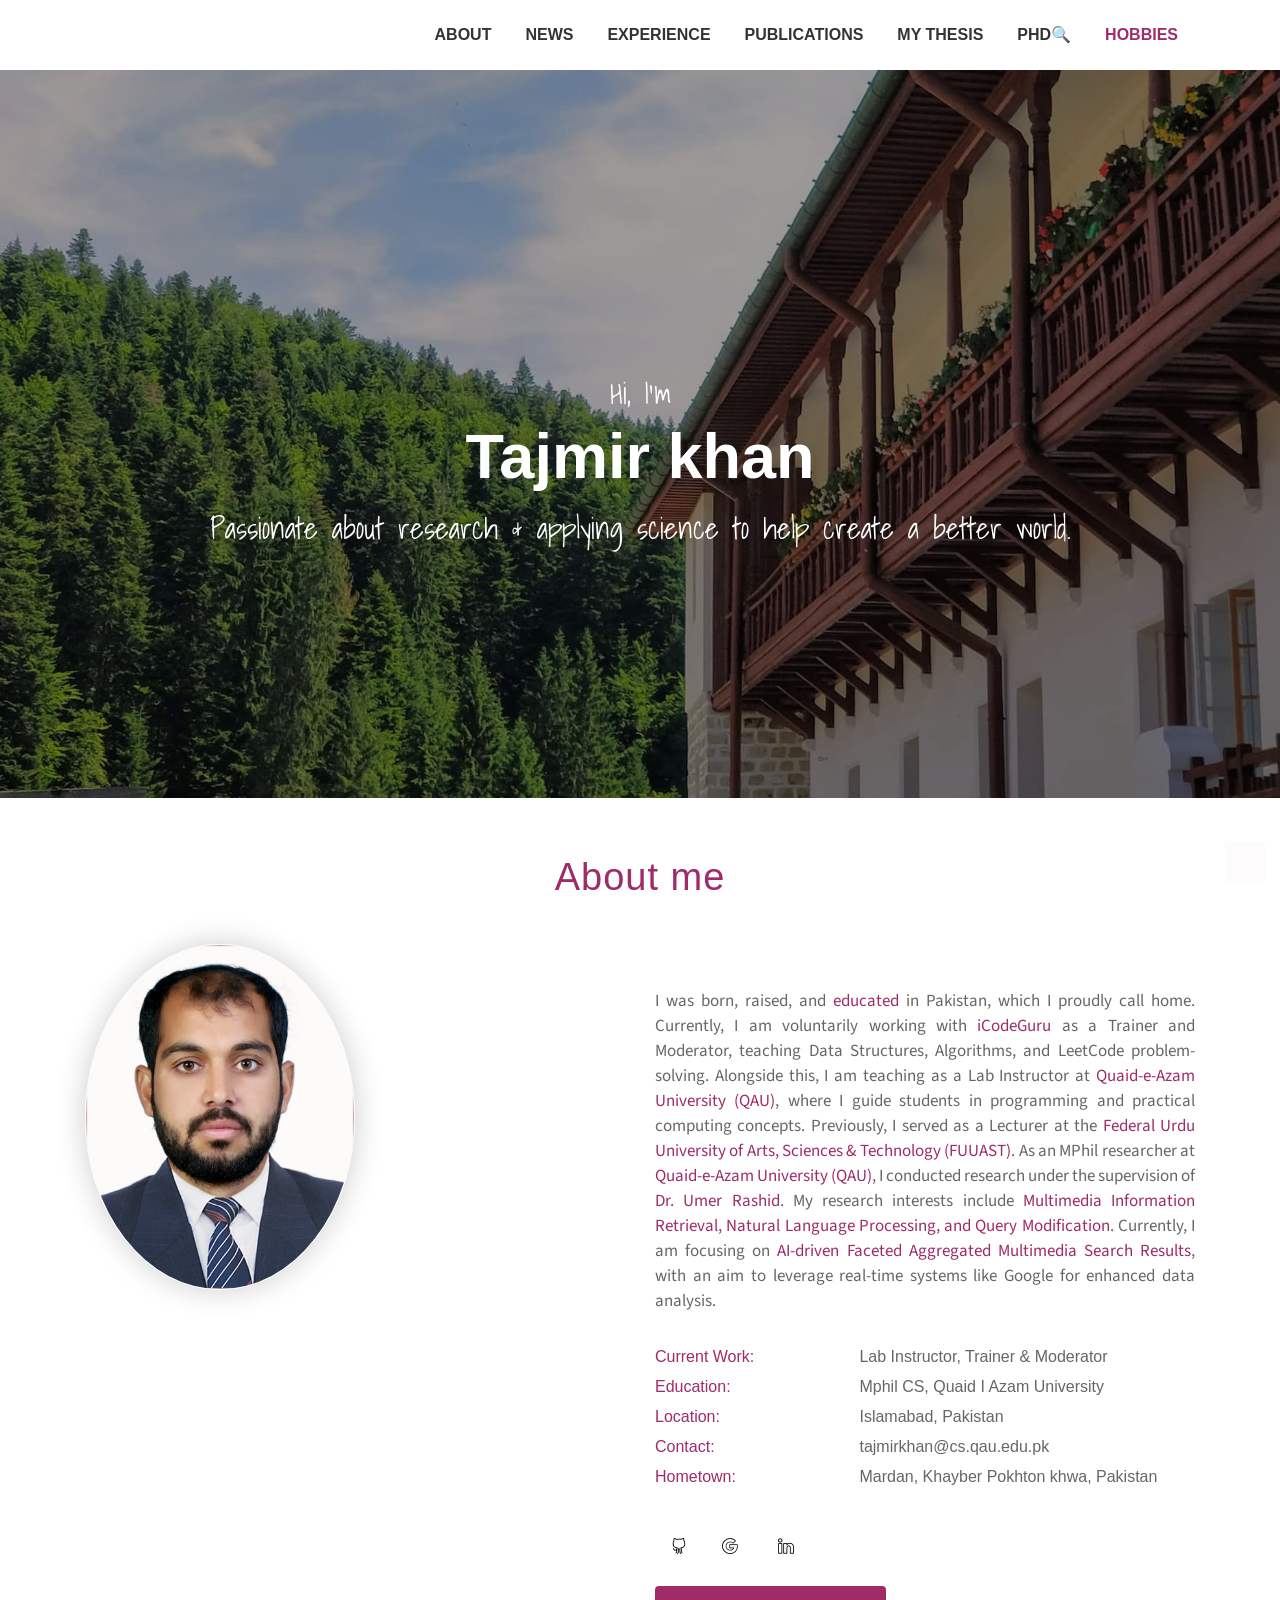
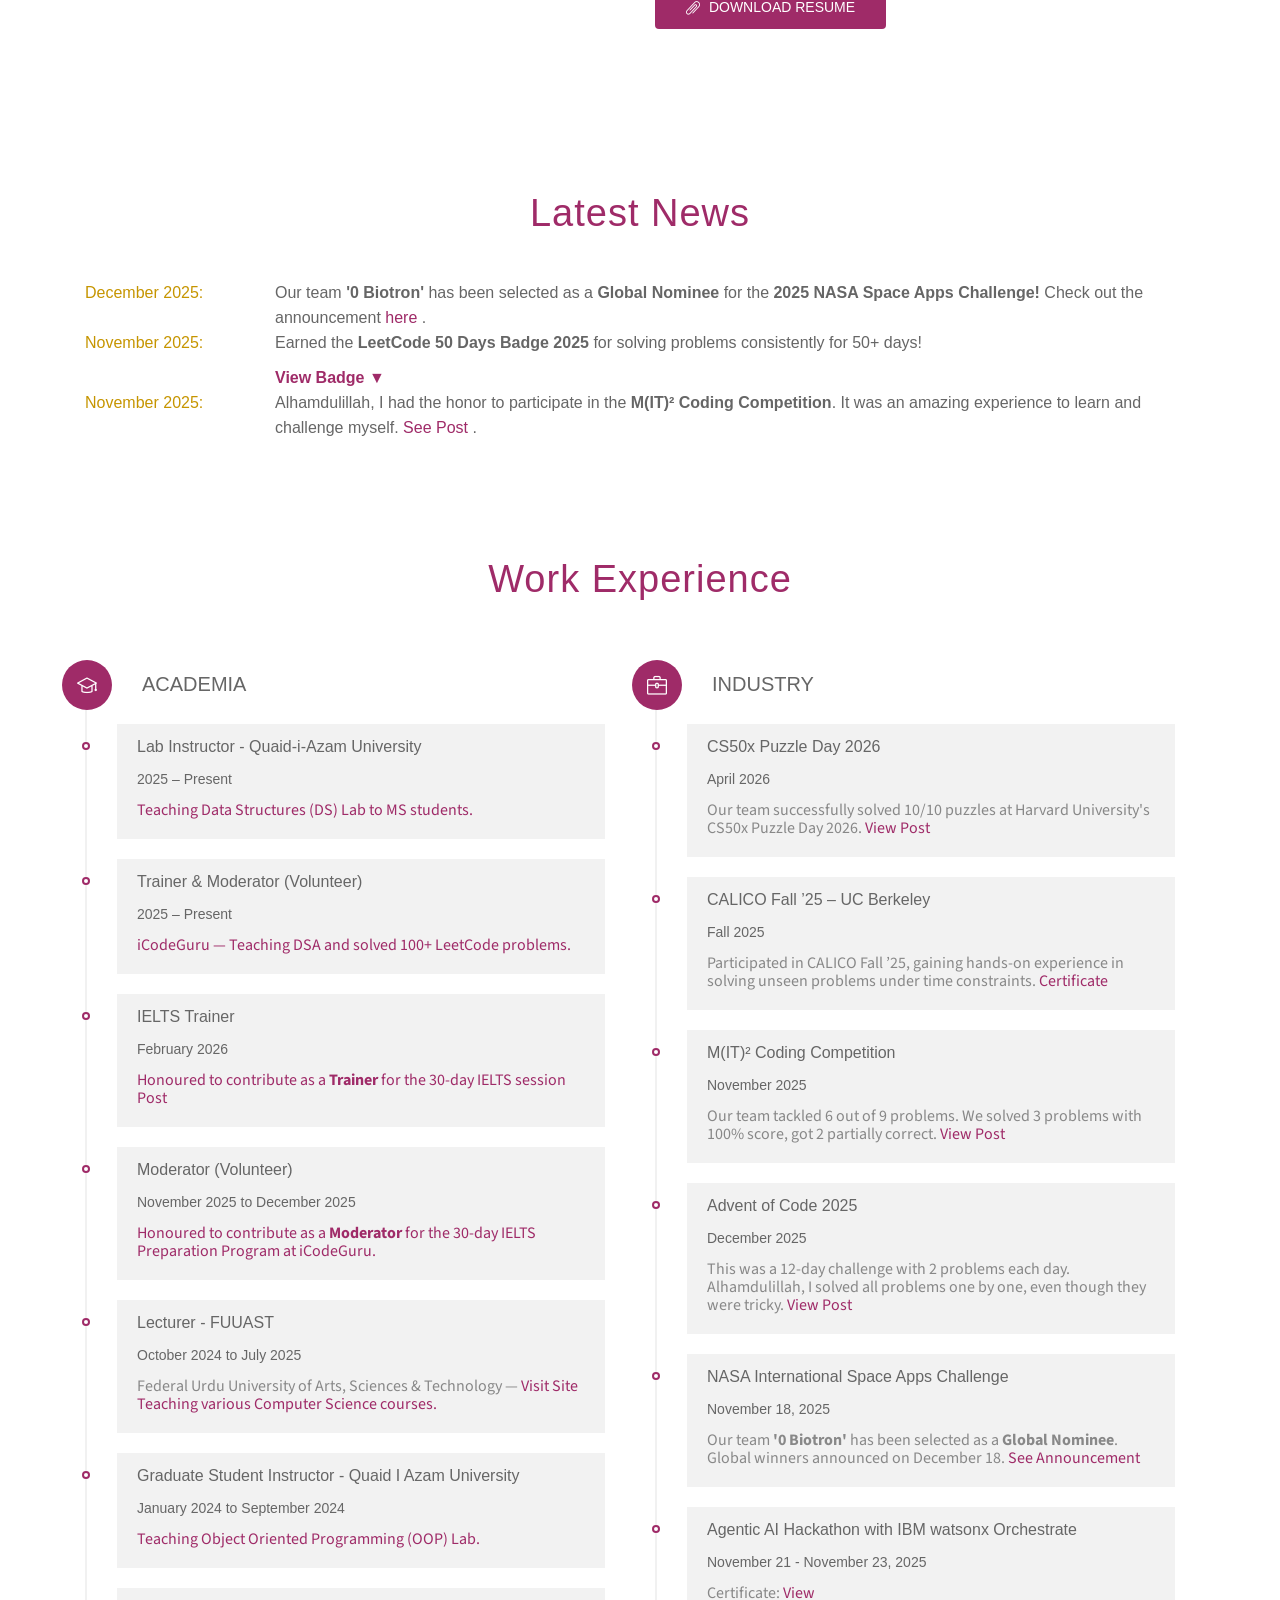
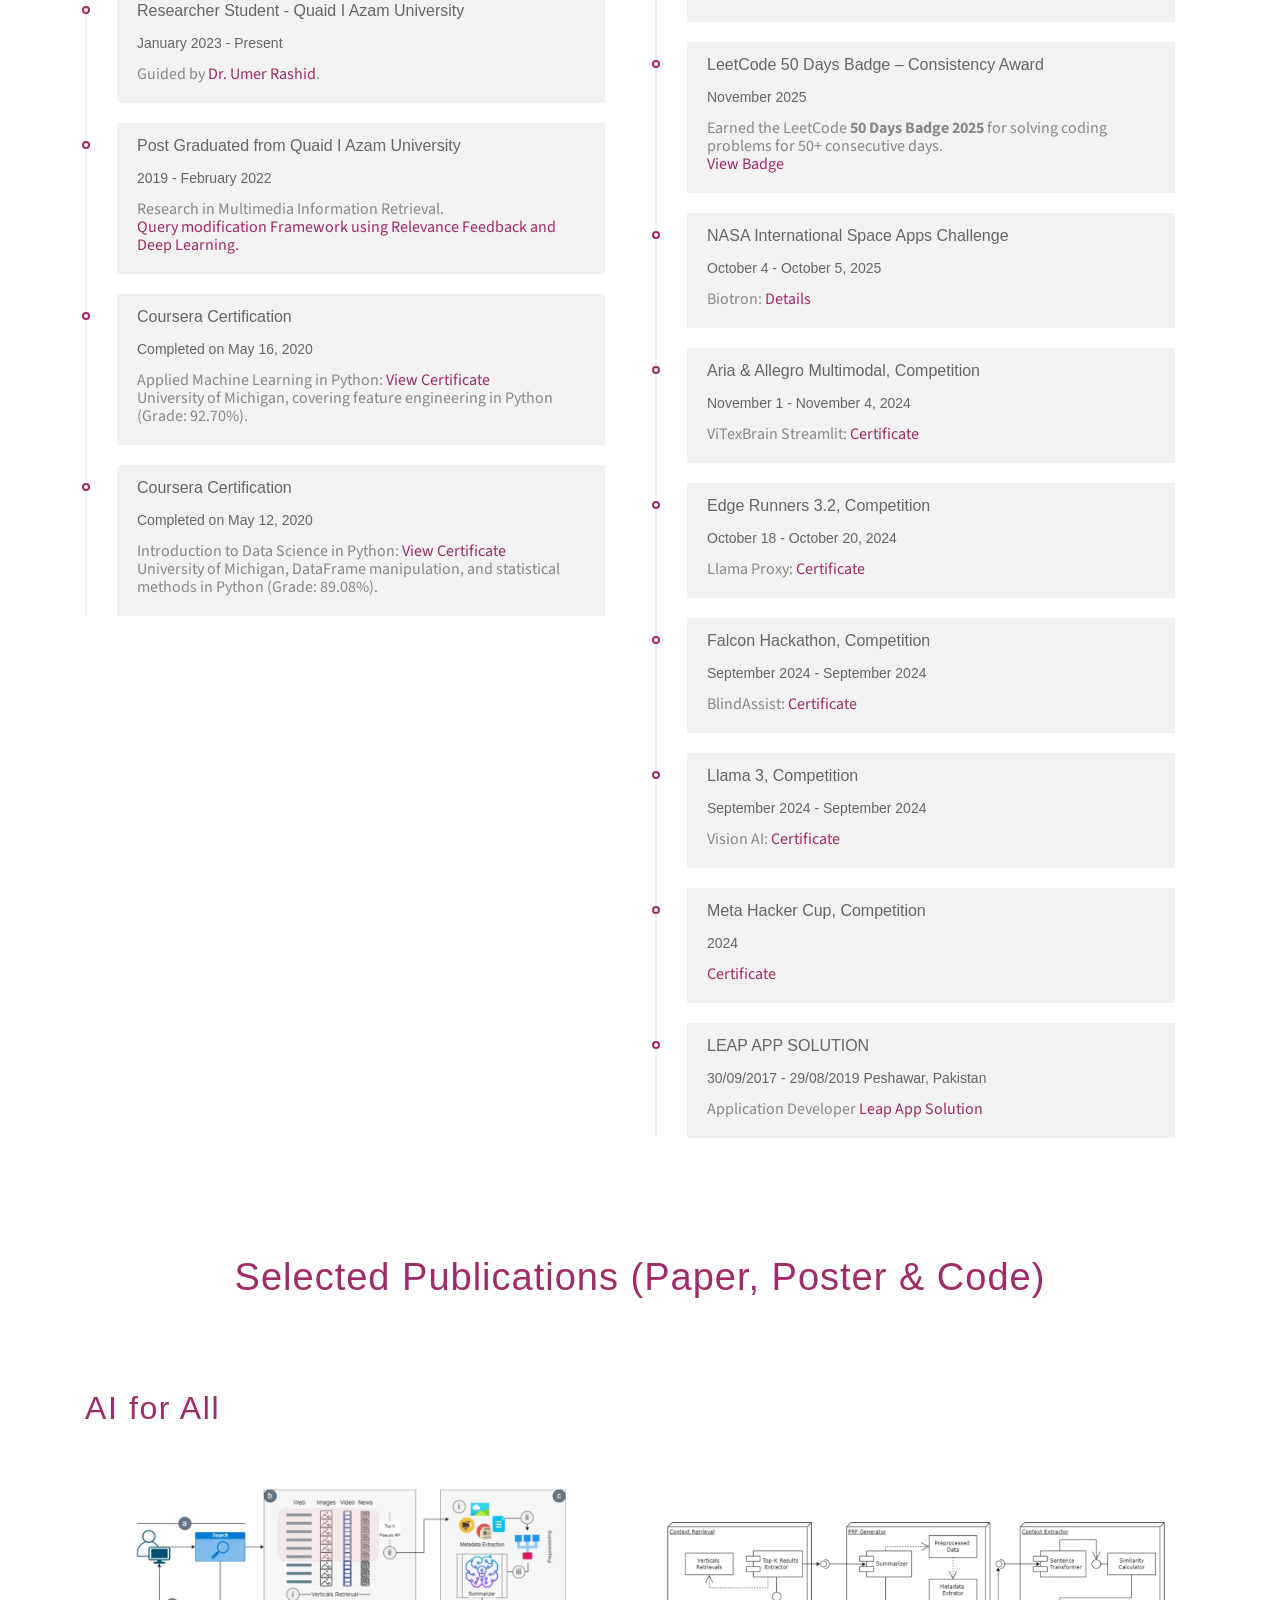
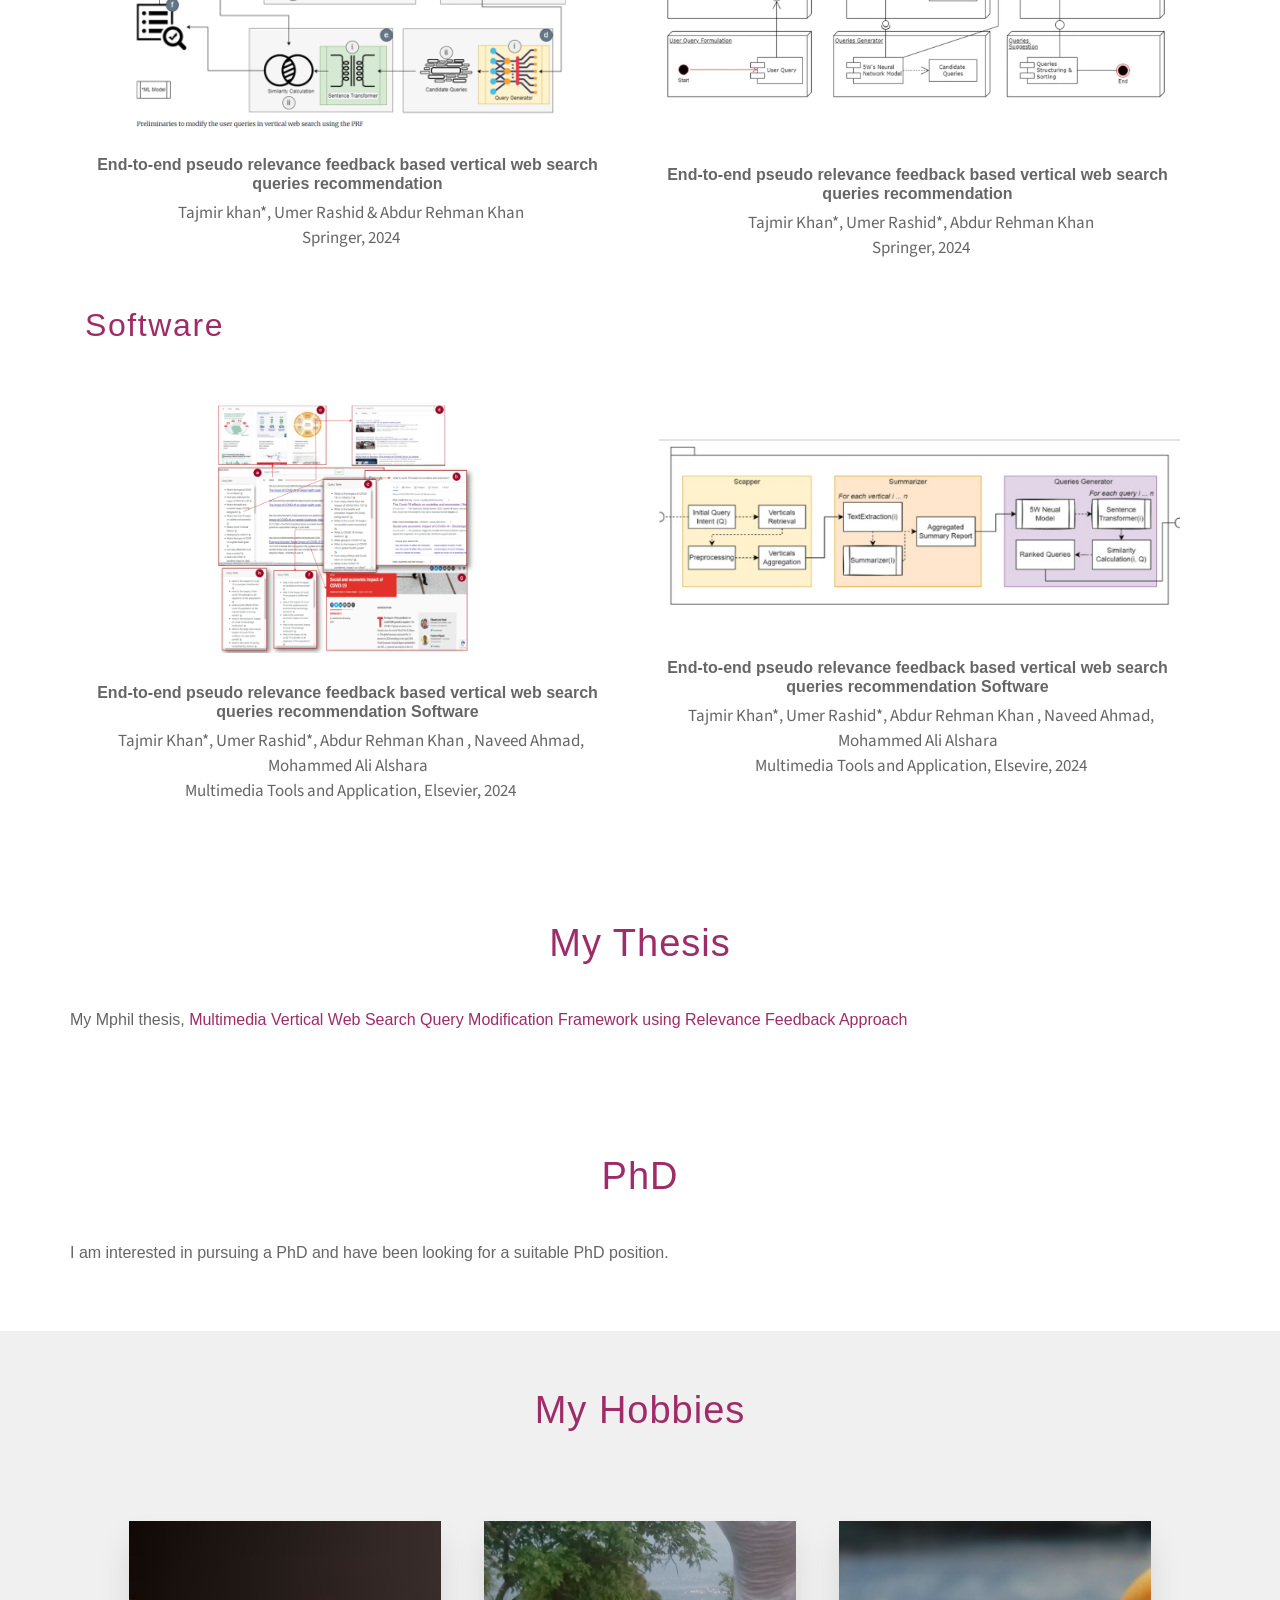
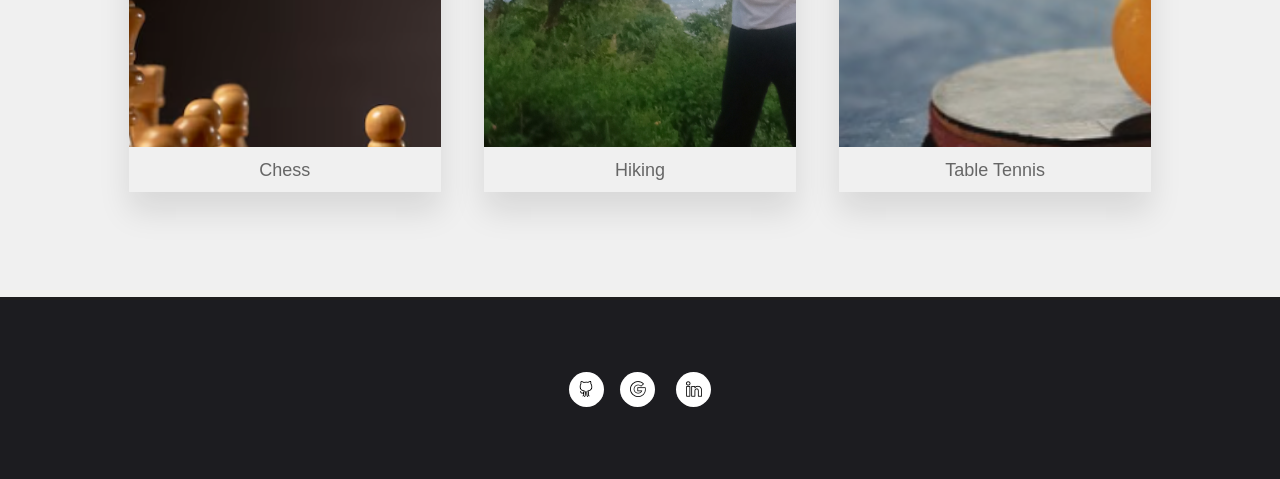
==== commit caf81e7a: "Update text to remove 'before the deadline'" ====
--- a/index.html
+++ b/index.html
@@ -442,7 +442,7 @@
     <h3 class="line-title">CS50x Puzzle Day 2026</h3>
     <span>April 2026</span>
     <p class="line-text">
-      Our team successfully solved 10/10 puzzles before the deadline in Harvard University's CS50x Puzzle Day 2026.
+      Our team successfully solved 10/10 puzzles at Harvard University's CS50x Puzzle Day 2026.
       <a href="https://www.linkedin.com/feed/update/urn:li:activity:7448985480580485122/?originTrackingId=EVwTcSUd42MSyemVJ3GU7w%3D%3D" style="color:#9F2B68;">View Post</a>
     </p>
   </div>
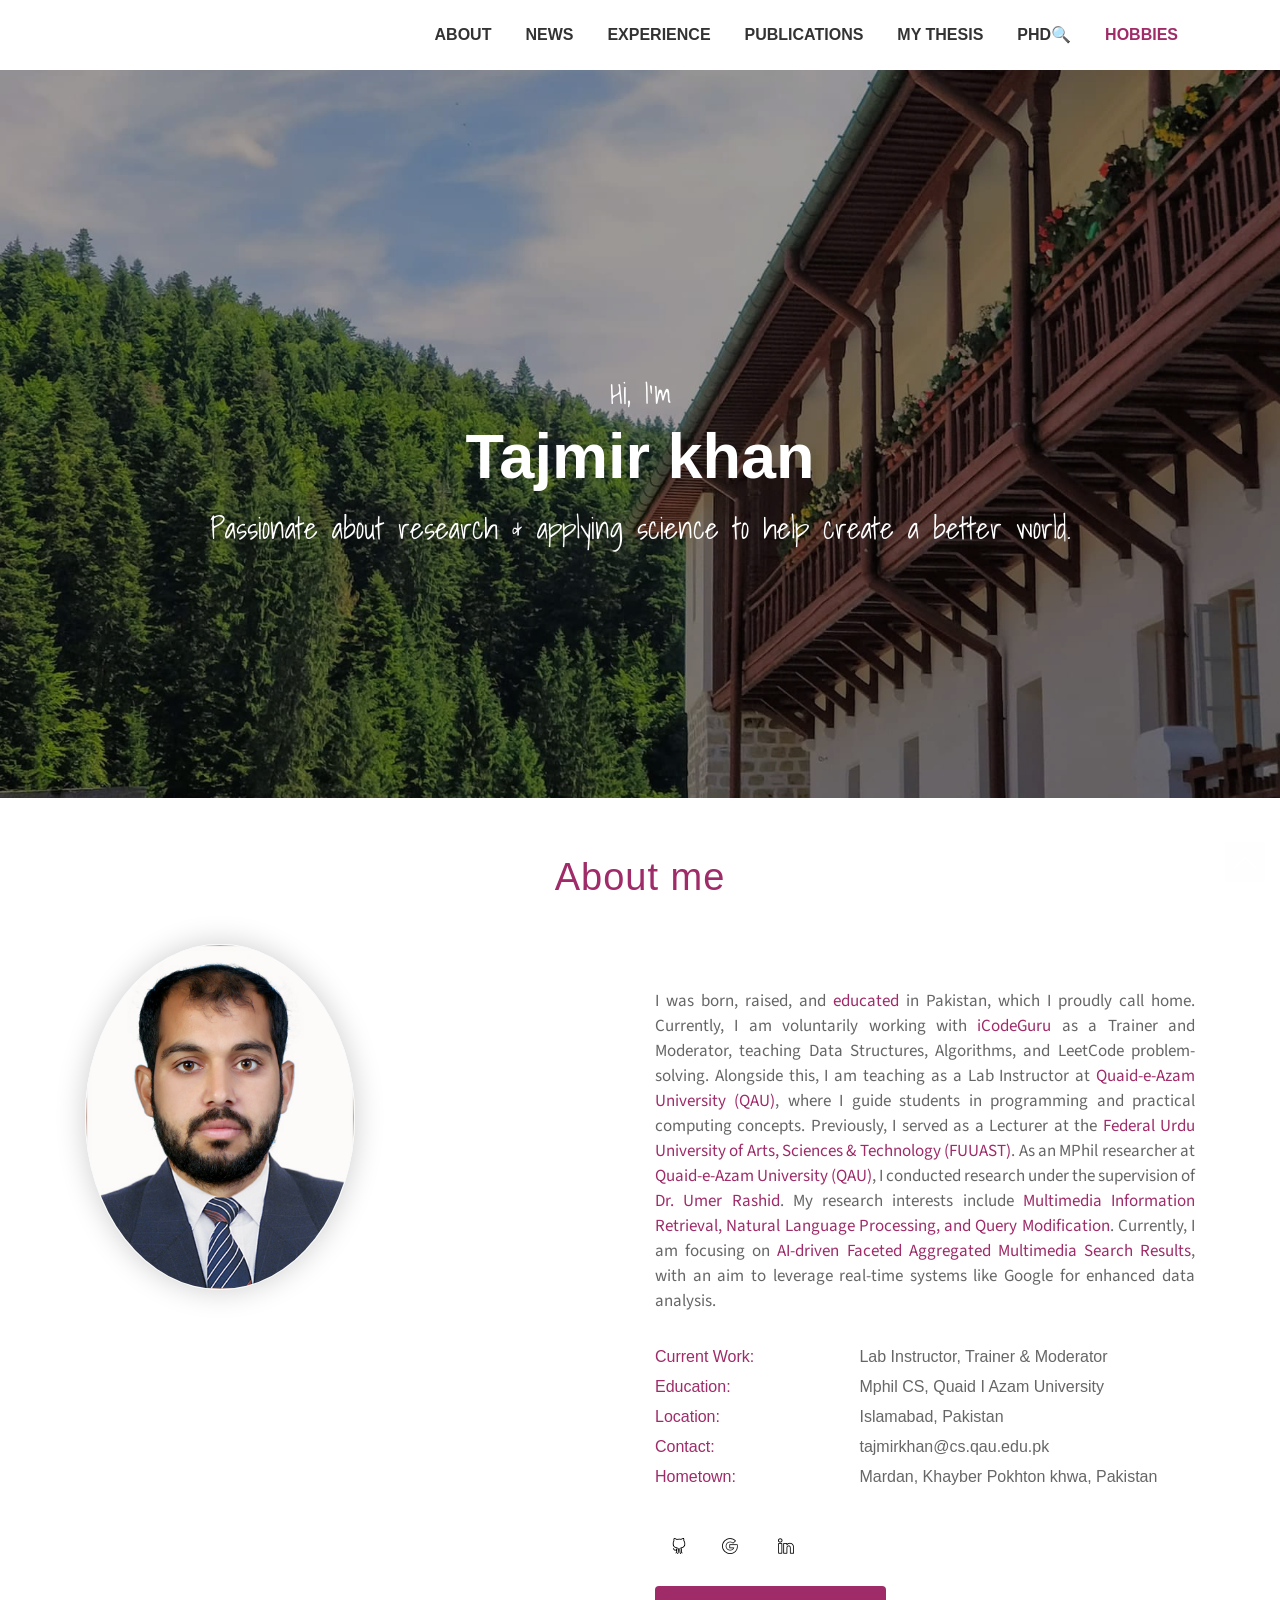
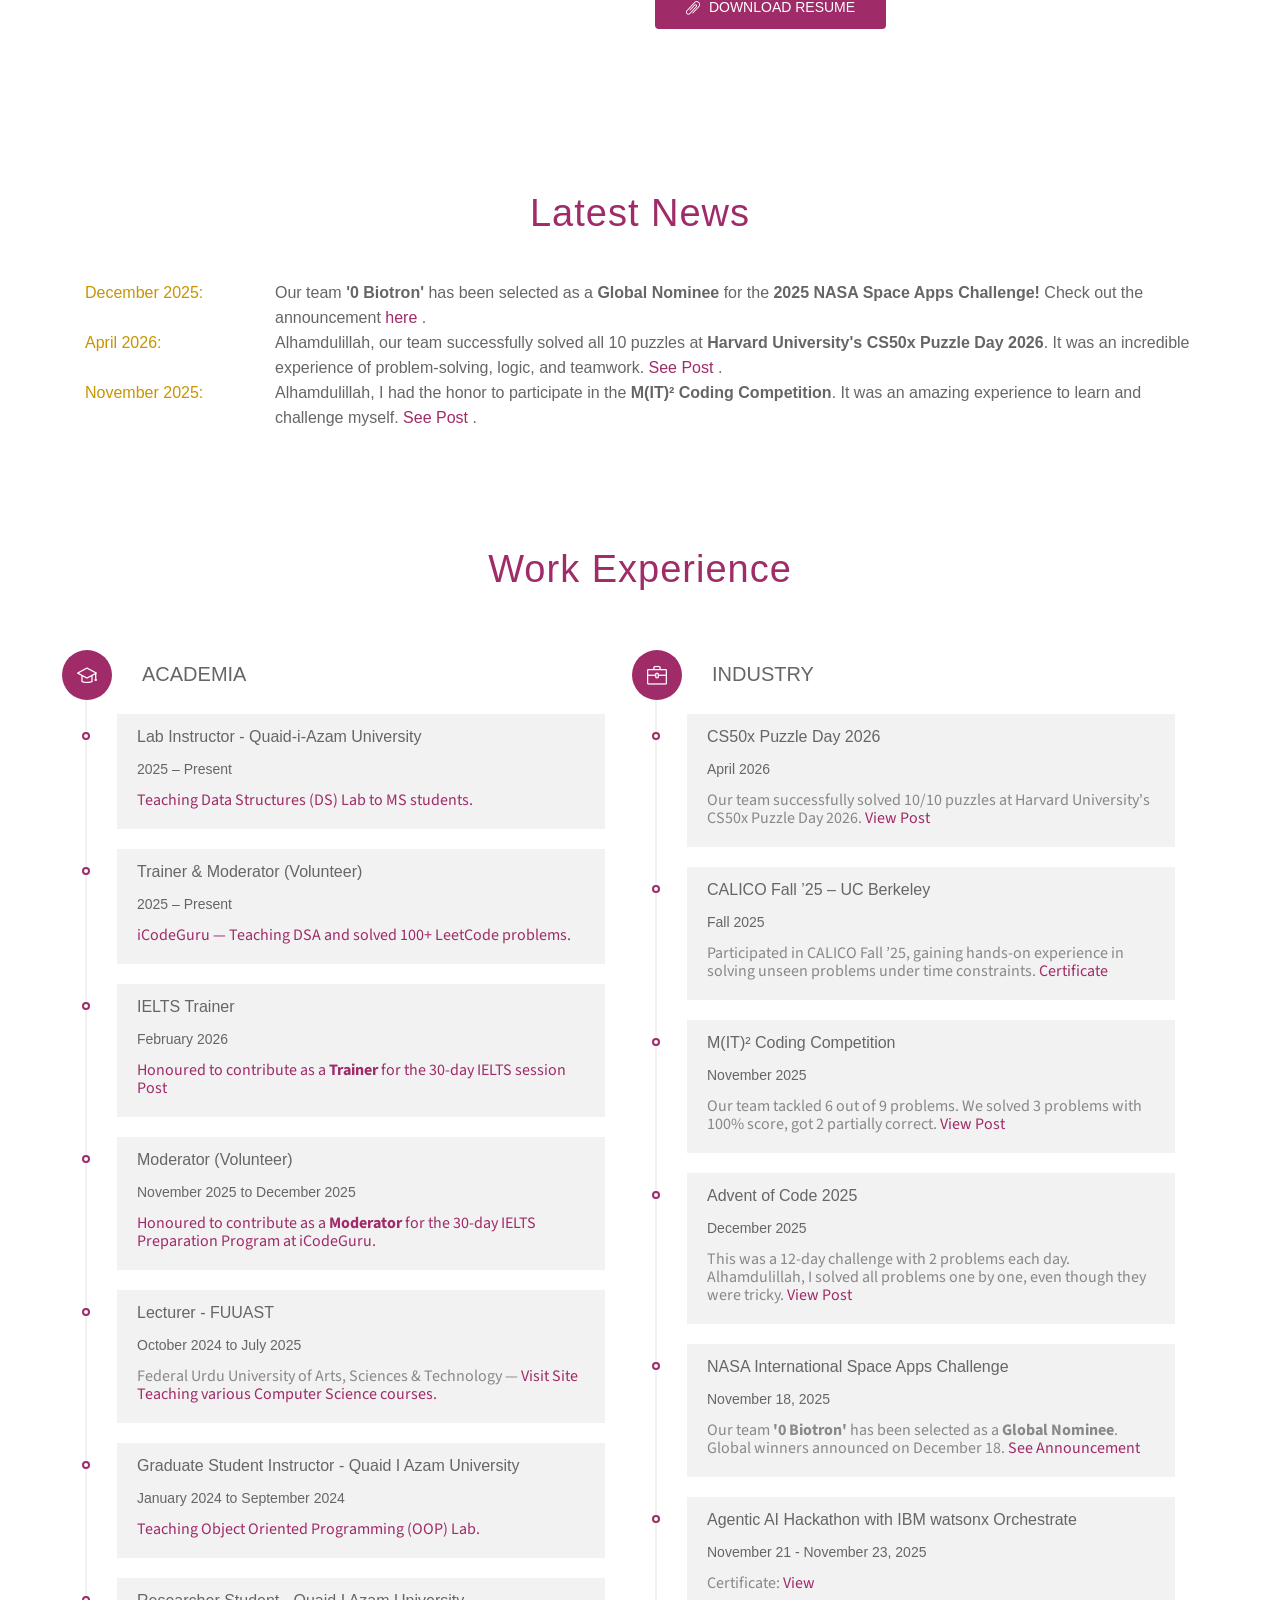
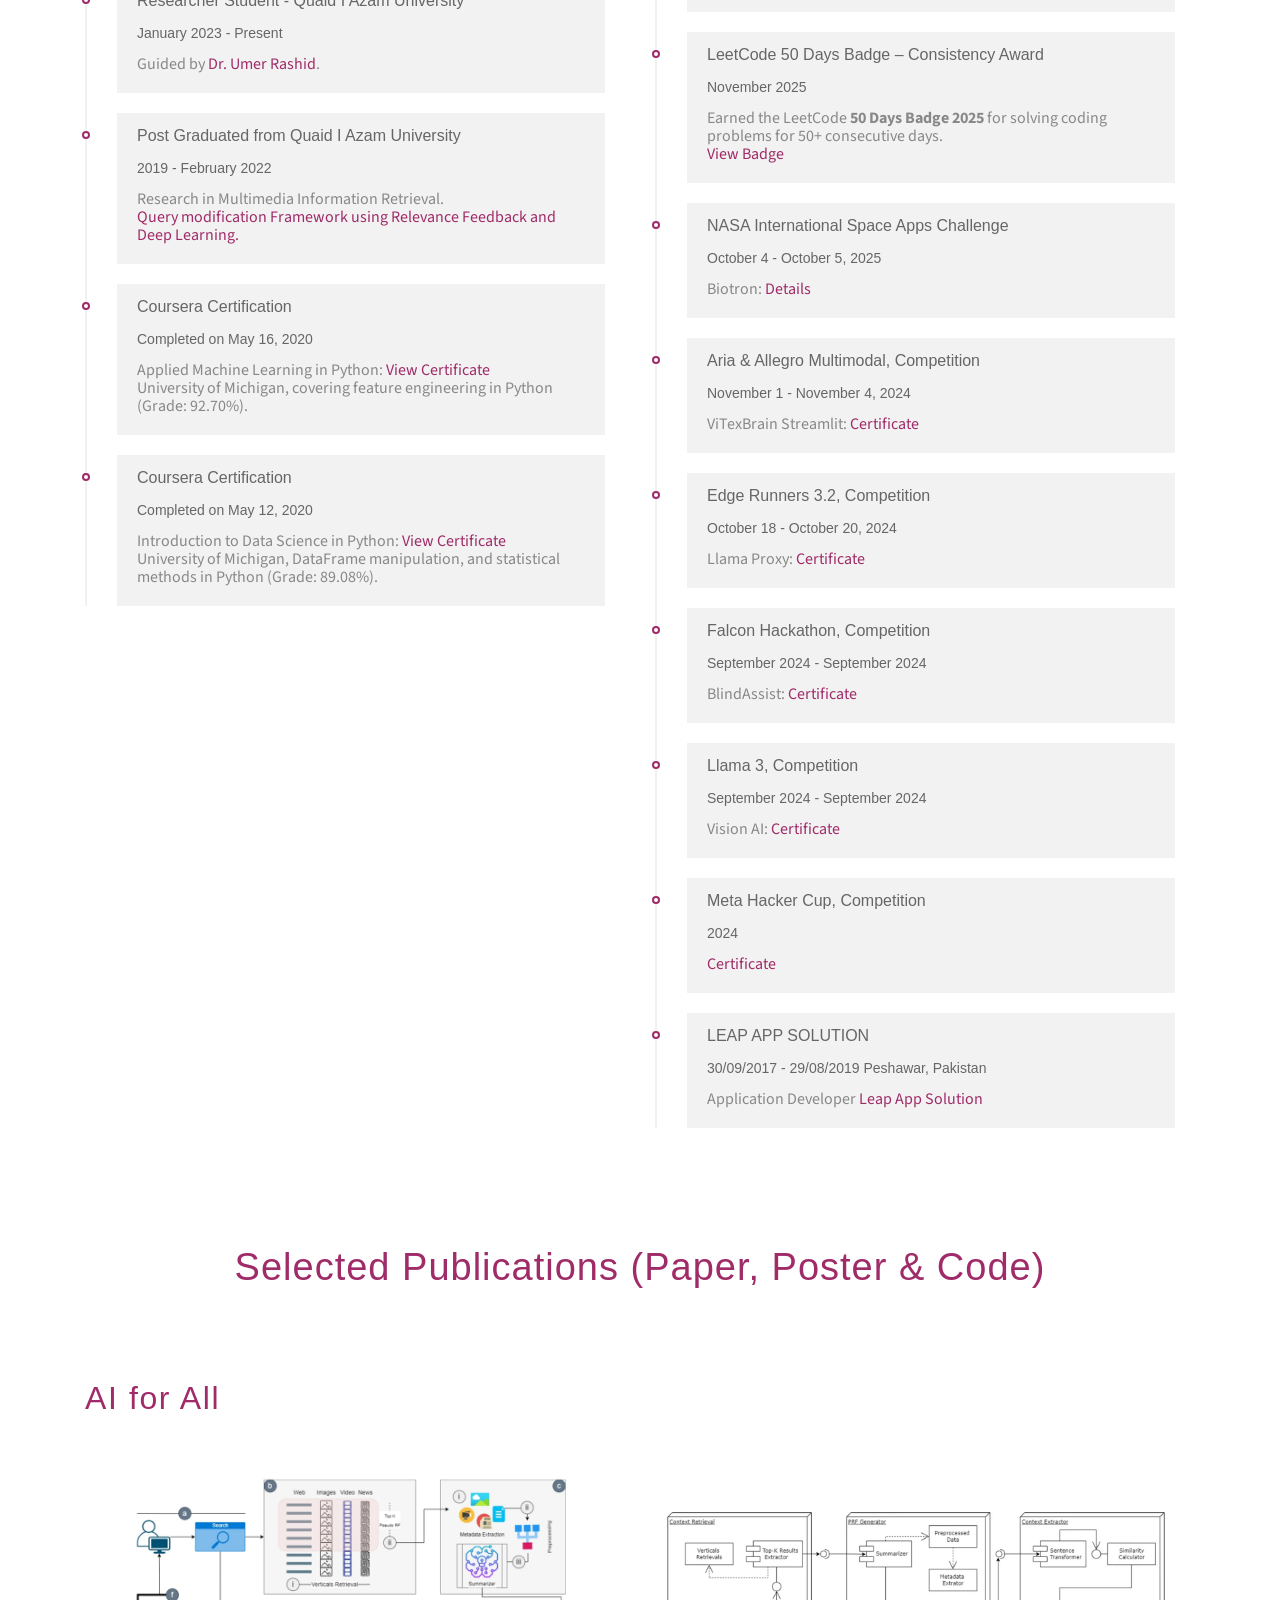
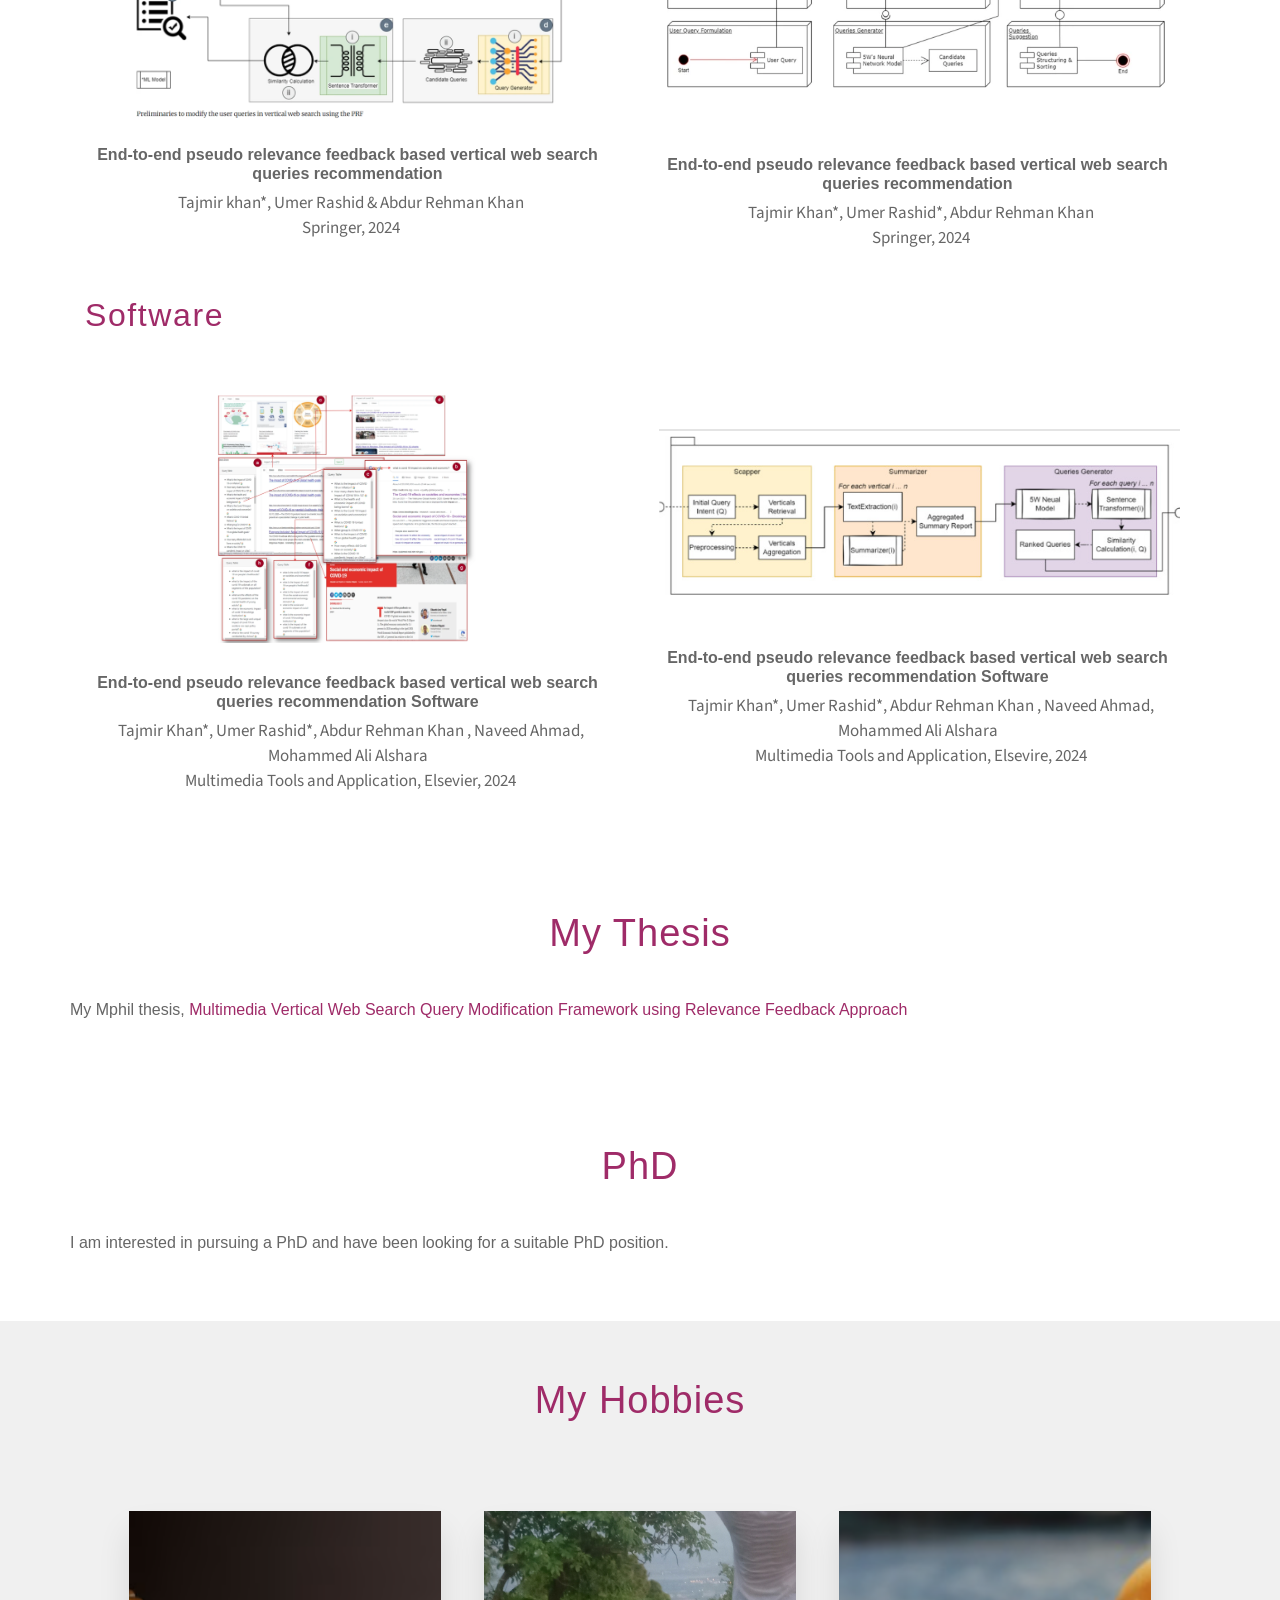
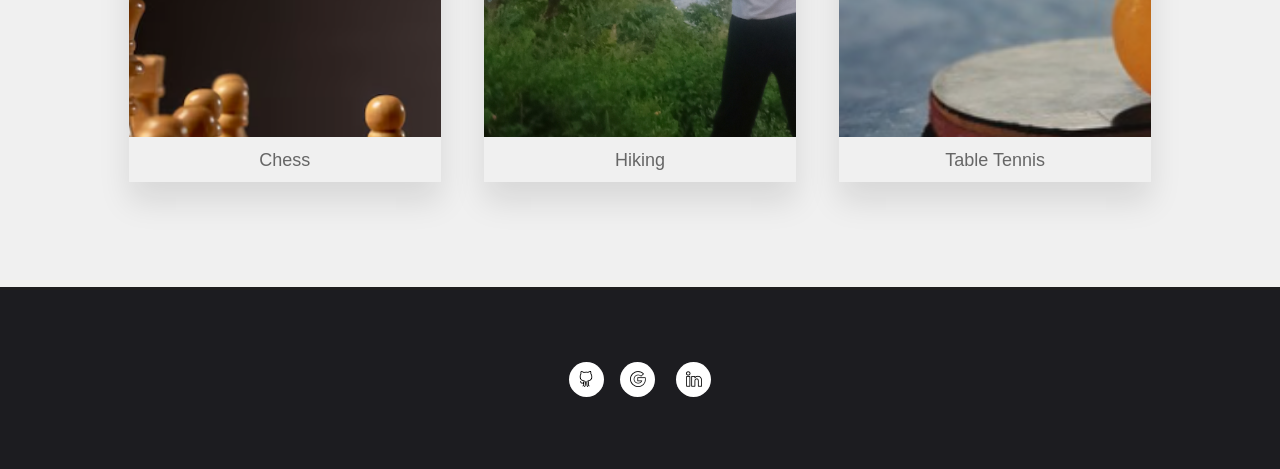
==== commit 377de5b4: "Update index.html" ====
--- a/index.html
+++ b/index.html
@@ -220,46 +220,26 @@
   </div>
 </div>
 
-
-        
-       <!-- News Item 0 --> 
-<!-- News Item: LeetCode 50 Days Badge -->
+        <!-- News Item 2 -->
 <div class="news-item">
   <div class="row">
     <div class="col-md-2 col-sm-3">
-      <span class="pro-title-news">November 2025:</span>
+      <span class="pro-title-news">April 2026:</span>
     </div>
     <div class="col-md-10 col-sm-9">
-
       <span class="pro-detail-news">
-        Earned the <strong>LeetCode 50 Days Badge 2025</strong> for solving 
-        problems consistently for 50+ days!
+        Alhamdulillah, our team successfully solved all 10 puzzles at <strong>Harvard University's CS50x Puzzle Day 2026</strong>.
+        It was an incredible experience of problem-solving, logic, and teamwork.
+        <a href="https://www.linkedin.com/feed/update/urn:li:activity:7448985480580485122/?originTrackingId=EVwTcSUd42MSyemVJ3GU7w%3D%3D" style="color: #9F2B68">
+          See Post
+        </a>.
       </span>
-
-      <!-- Dropdown Toggle -->
-      <div style="margin-top: 10px;">
-        <a href="#" onclick="toggleDropdown(); return false;" 
-           style="color:#9F2B68; font-weight:600; cursor:pointer;">
-          View Badge ▼
-        </a>
-      </div>
-
-      <!-- Hidden dropdown content -->
-      <div id="badgeDropdown" style="display:none; margin-top:15px;">
-        <img src="assets/img/gallery/leetcode_50_daybadge.png"
-             alt="LeetCode 50 Days Badge"
-             style="max-width: 300px; border-radius: 10px;">
-      </div>
-
     </div>
   </div>
 </div>
-
-
         
-
-        
-<!-- News Item  2-->
+              
+<!-- News Item  3-->
 <div class="news-item">
   <div class="row">
     <div class="col-md-2 col-sm-3">
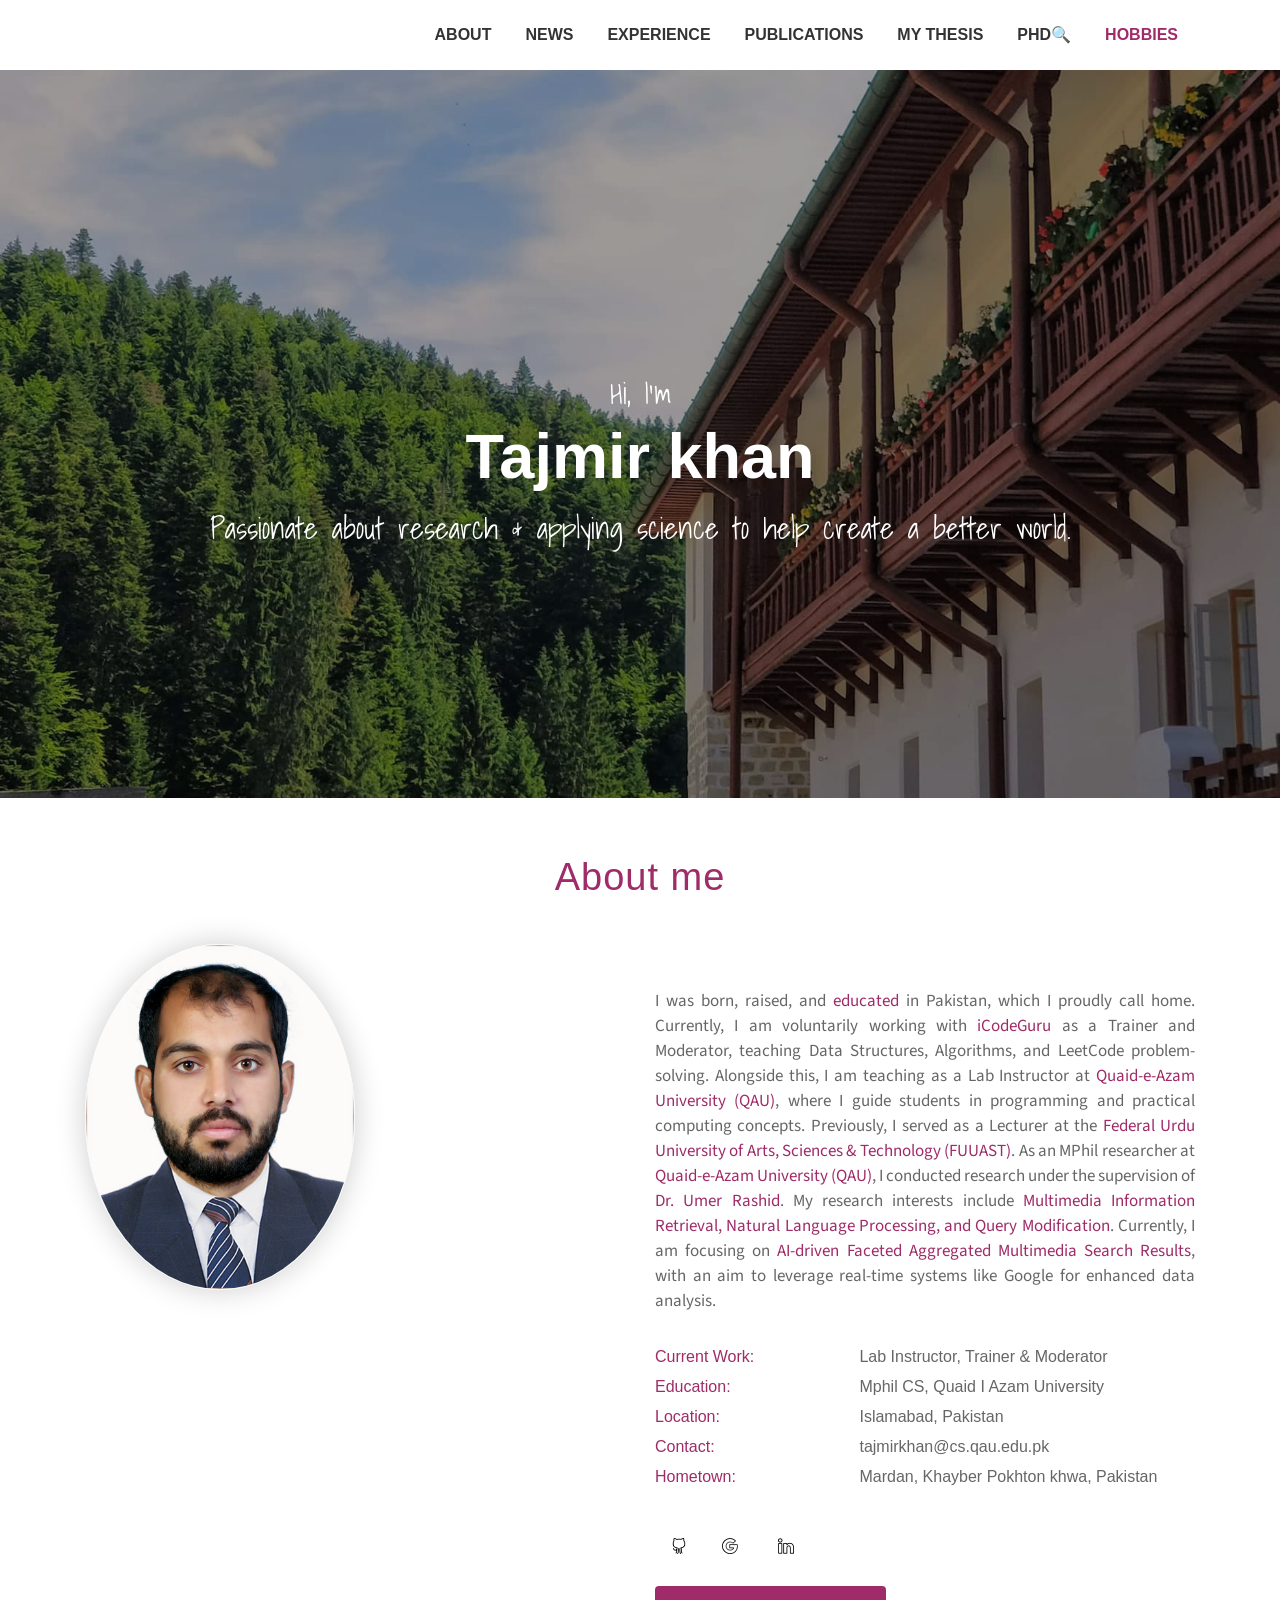
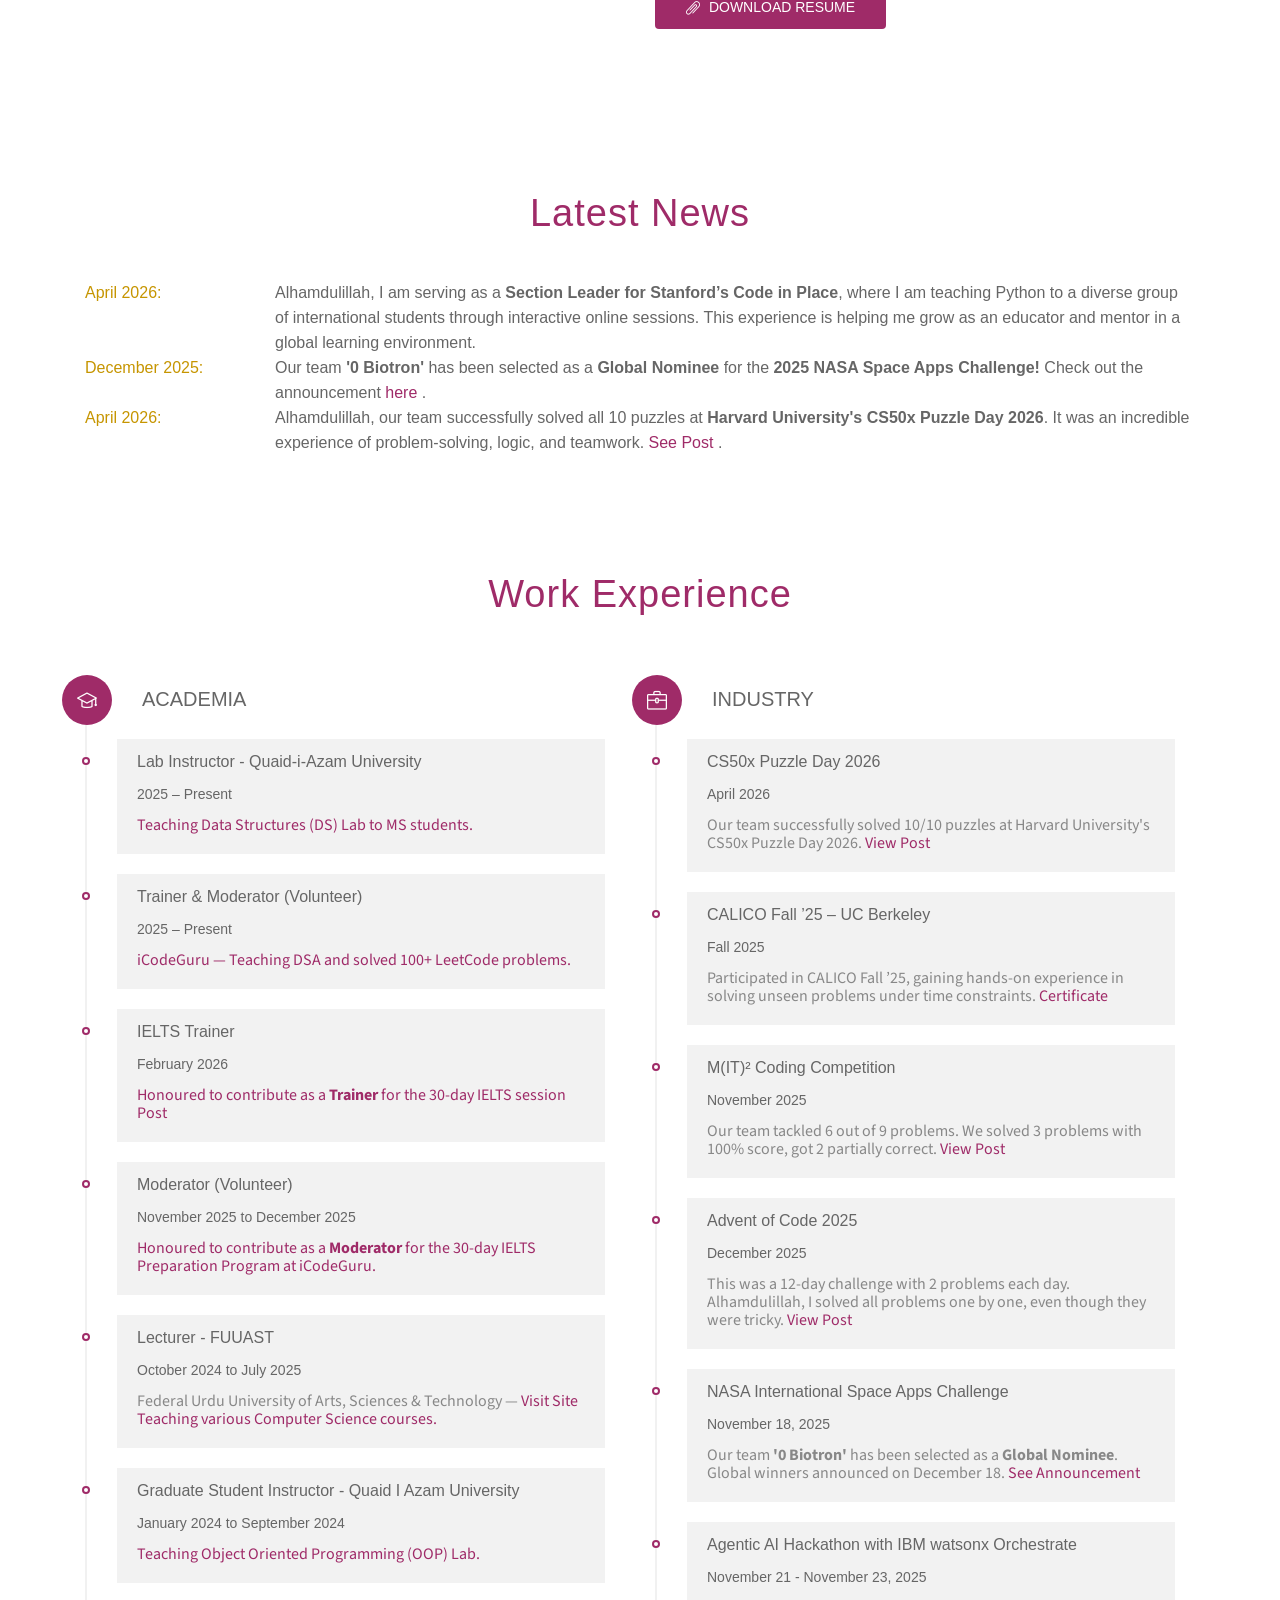
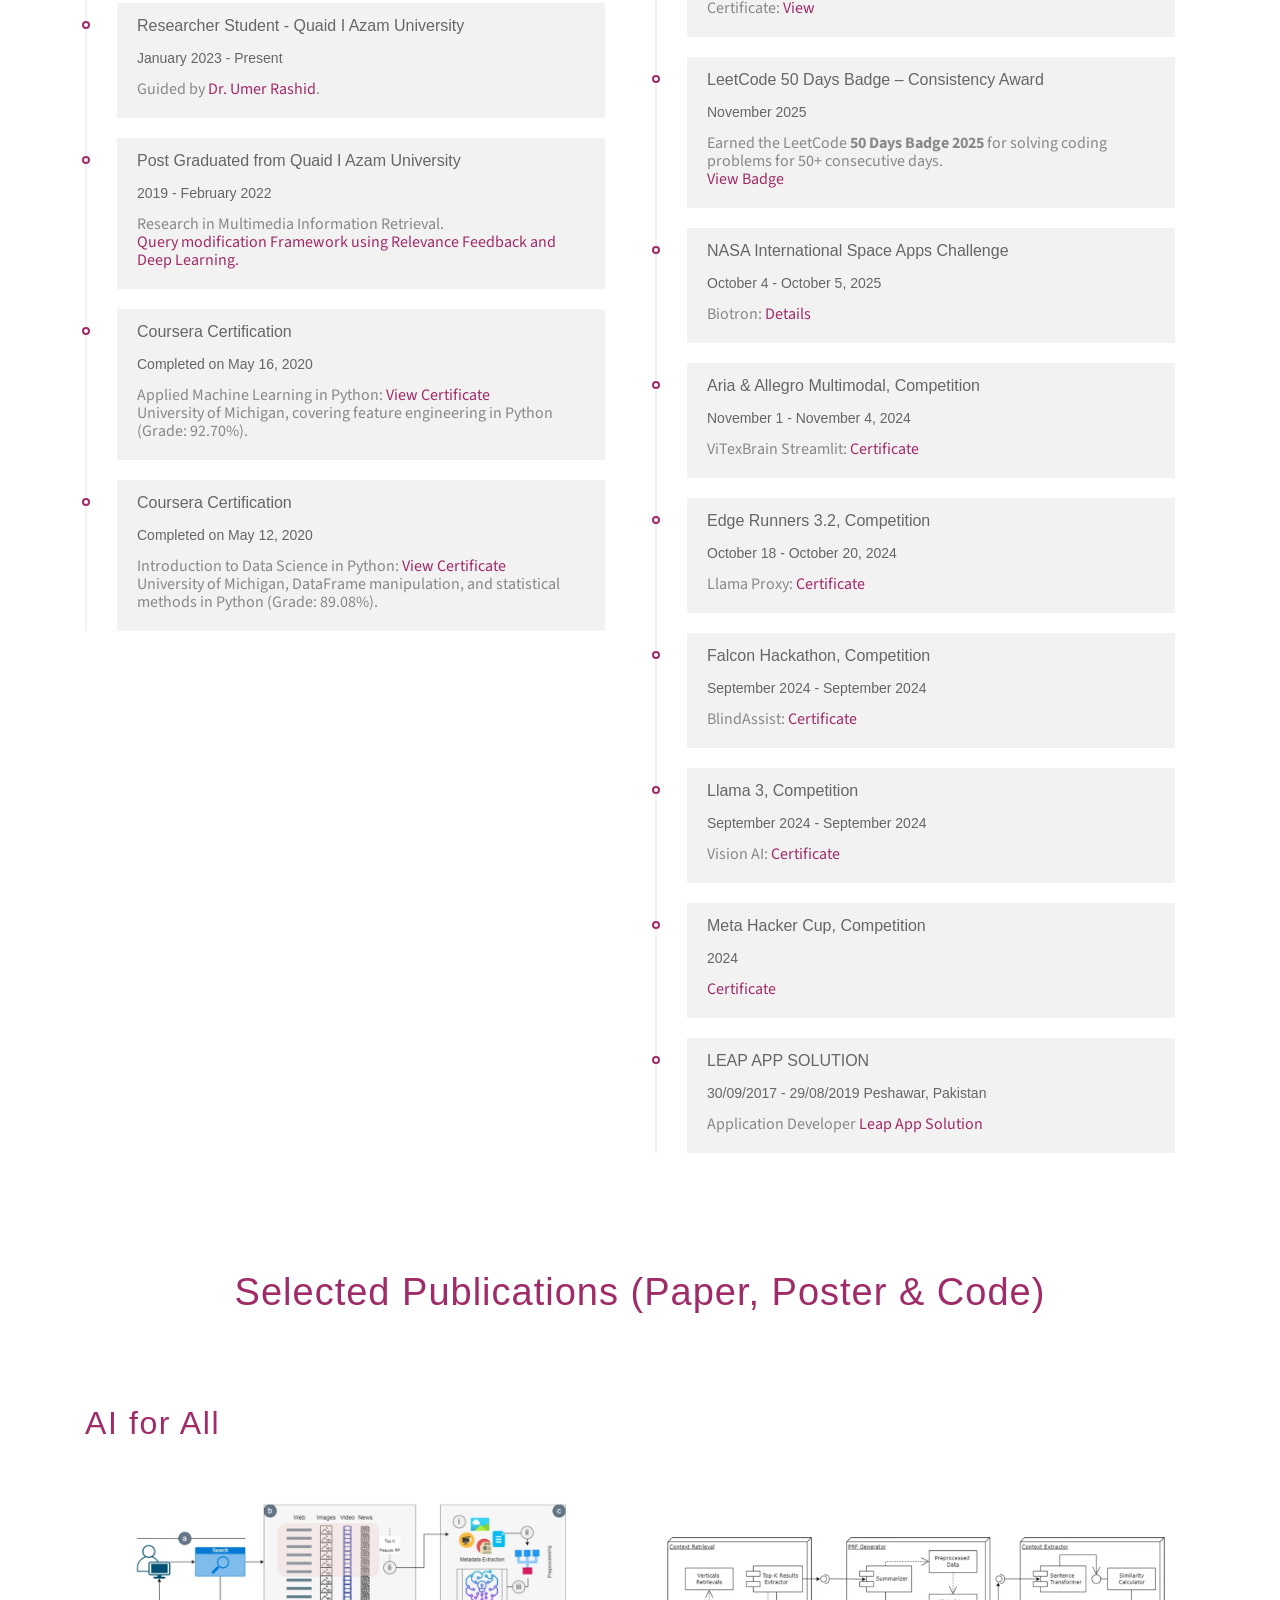
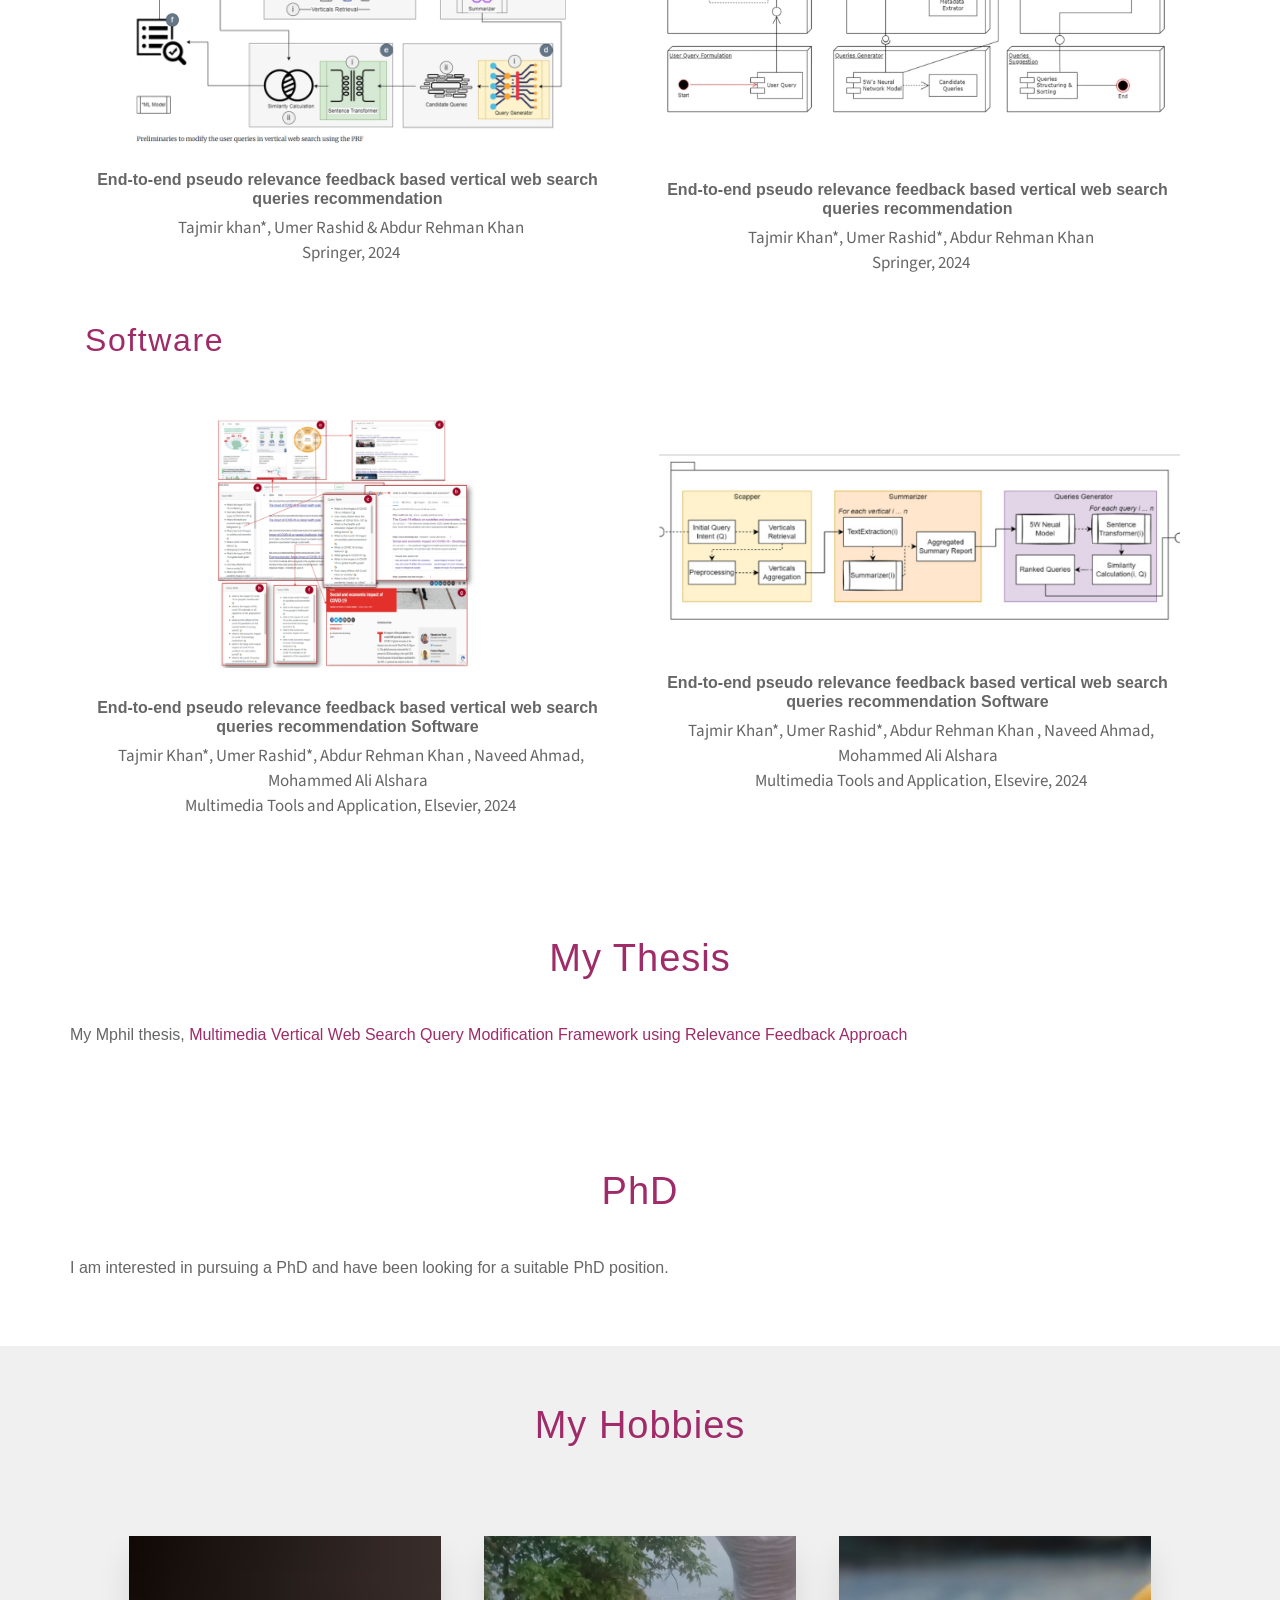
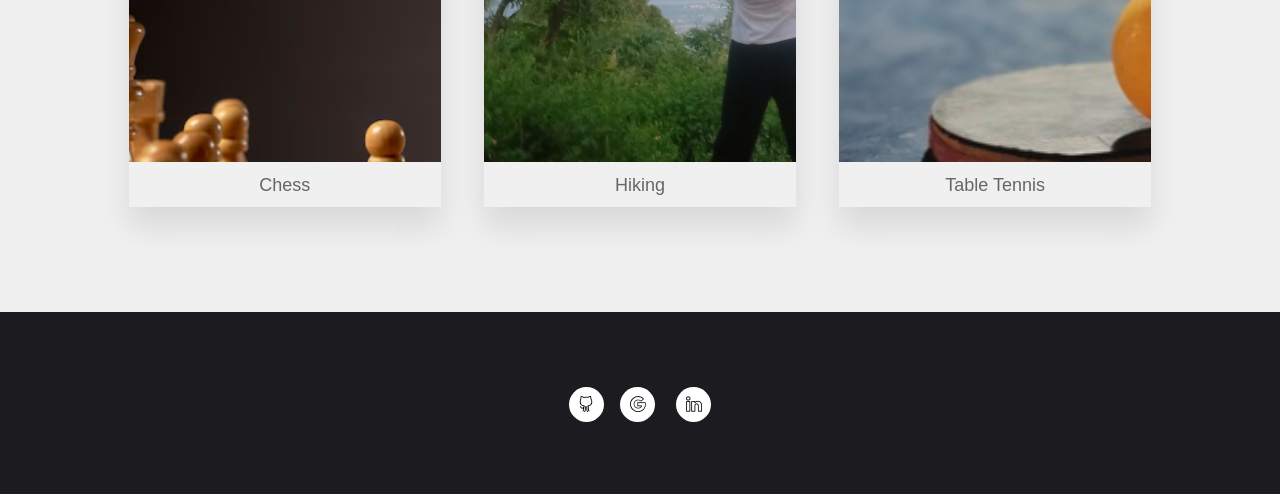
==== commit b05aa7a7: "Update index.html" ====
--- a/index.html
+++ b/index.html
@@ -200,6 +200,25 @@
       <div class="col-md-12">
         <!-- News Item 1 -->
 
+
+<!-- News Item -->
+<div class="news-item">
+  <div class="row">
+    <div class="col-md-2 col-sm-3">
+      <span class="pro-title-news">April 2026:</span>
+    </div>
+    <div class="col-md-10 col-sm-9">
+      <span class="pro-detail-news">
+        Alhamdulillah, I am serving as a <strong>Section Leader for Stanford’s Code in Place</strong>, 
+        where I am teaching Python to a diverse group of international students through interactive online sessions.  
+        This experience is helping me grow as an educator and mentor in a global learning environment.
+      </span>
+    </div>
+  </div>
+</div>
+
+
+        
         <!-- News Item  1--> 
 <div class="news-item">
   <div class="row">
@@ -236,26 +255,7 @@
       </span>
     </div>
   </div>
-</div>
-        
-              
-<!-- News Item  3-->
-<div class="news-item">
-  <div class="row">
-    <div class="col-md-2 col-sm-3">
-      <span class="pro-title-news">November 2025:</span>
-    </div>
-    <div class="col-md-10 col-sm-9">
-      <span class="pro-detail-news">
-        Alhamdulillah, I had the honor to participate in the <strong>M(IT)² Coding Competition</strong>.  
-        It was an amazing experience to learn and challenge myself. 
-        <a href="https://www.linkedin.com/feed/update/urn:li:activity:7404234891154104323/" style="color: #9F2B68">
-          See Post
-        </a>.
-      </span>
-    </div>
-  </div>
-</div>
+</div>              
 
         
 
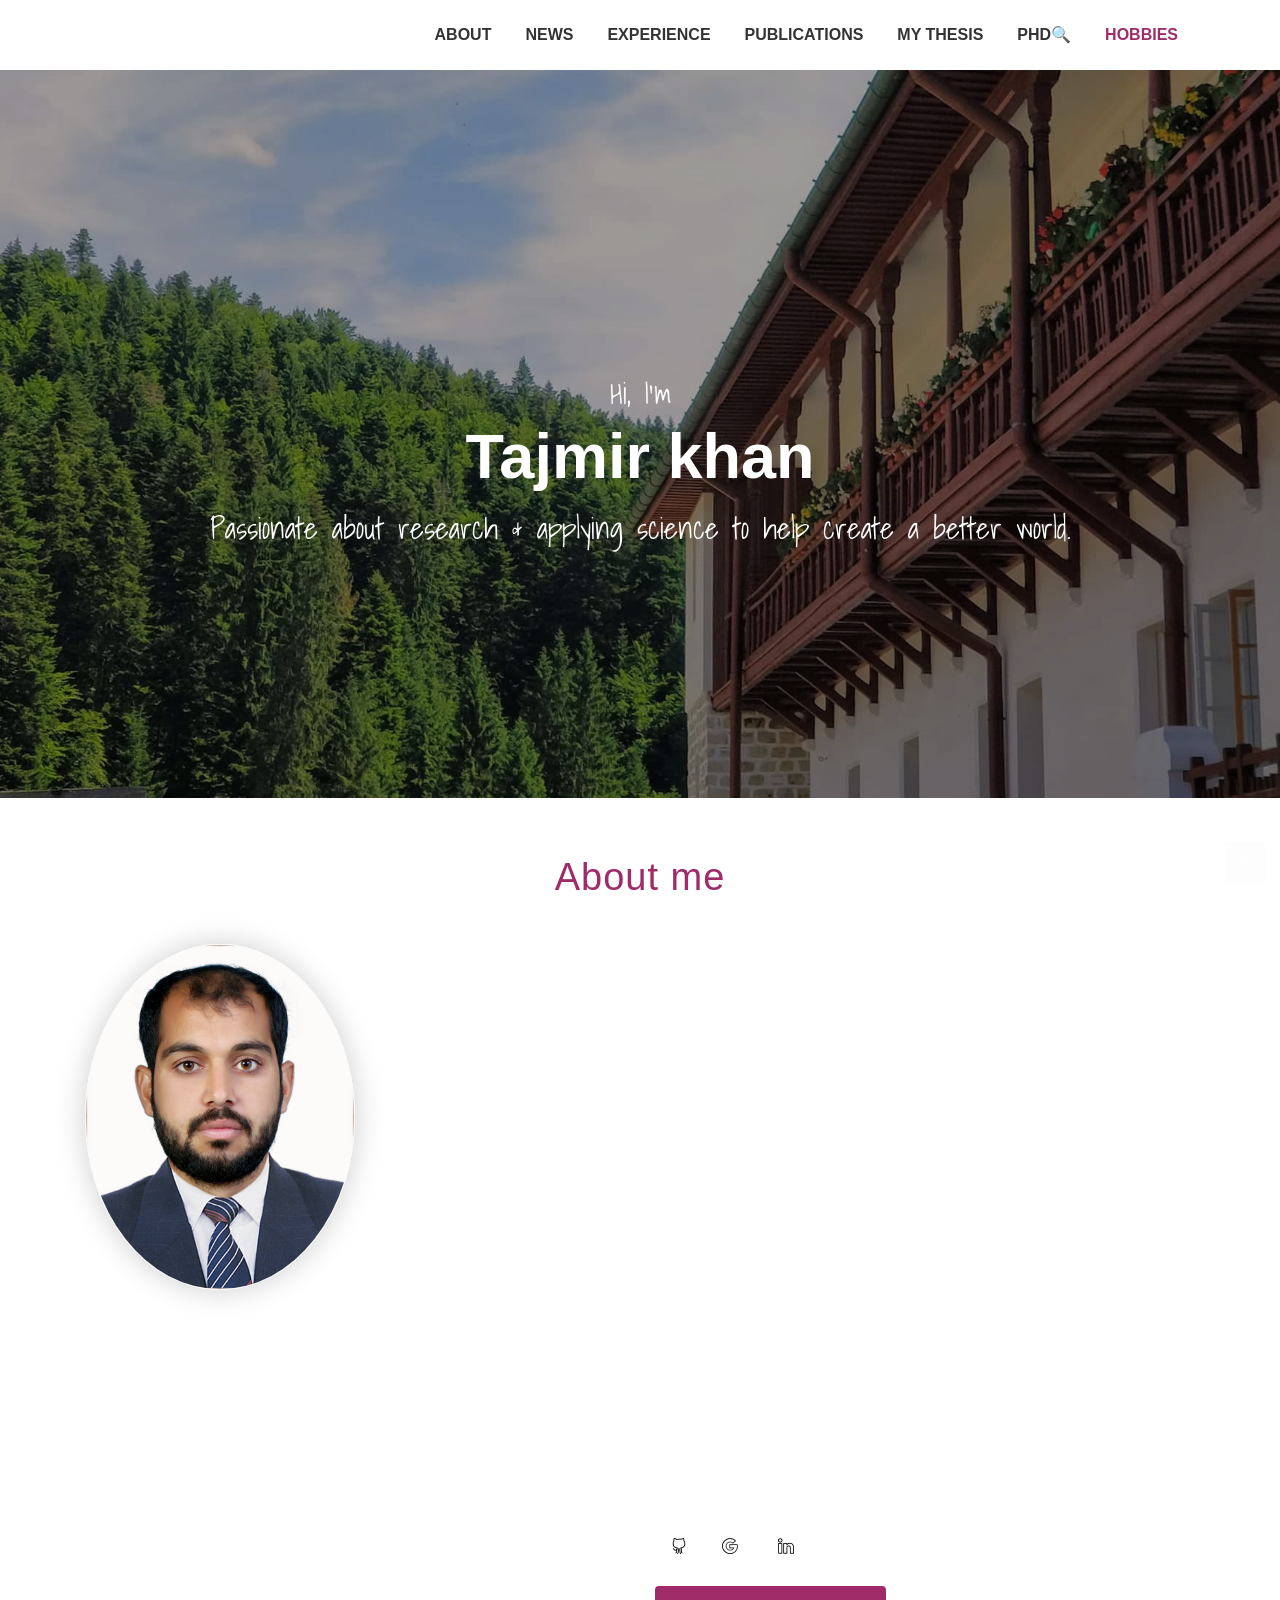
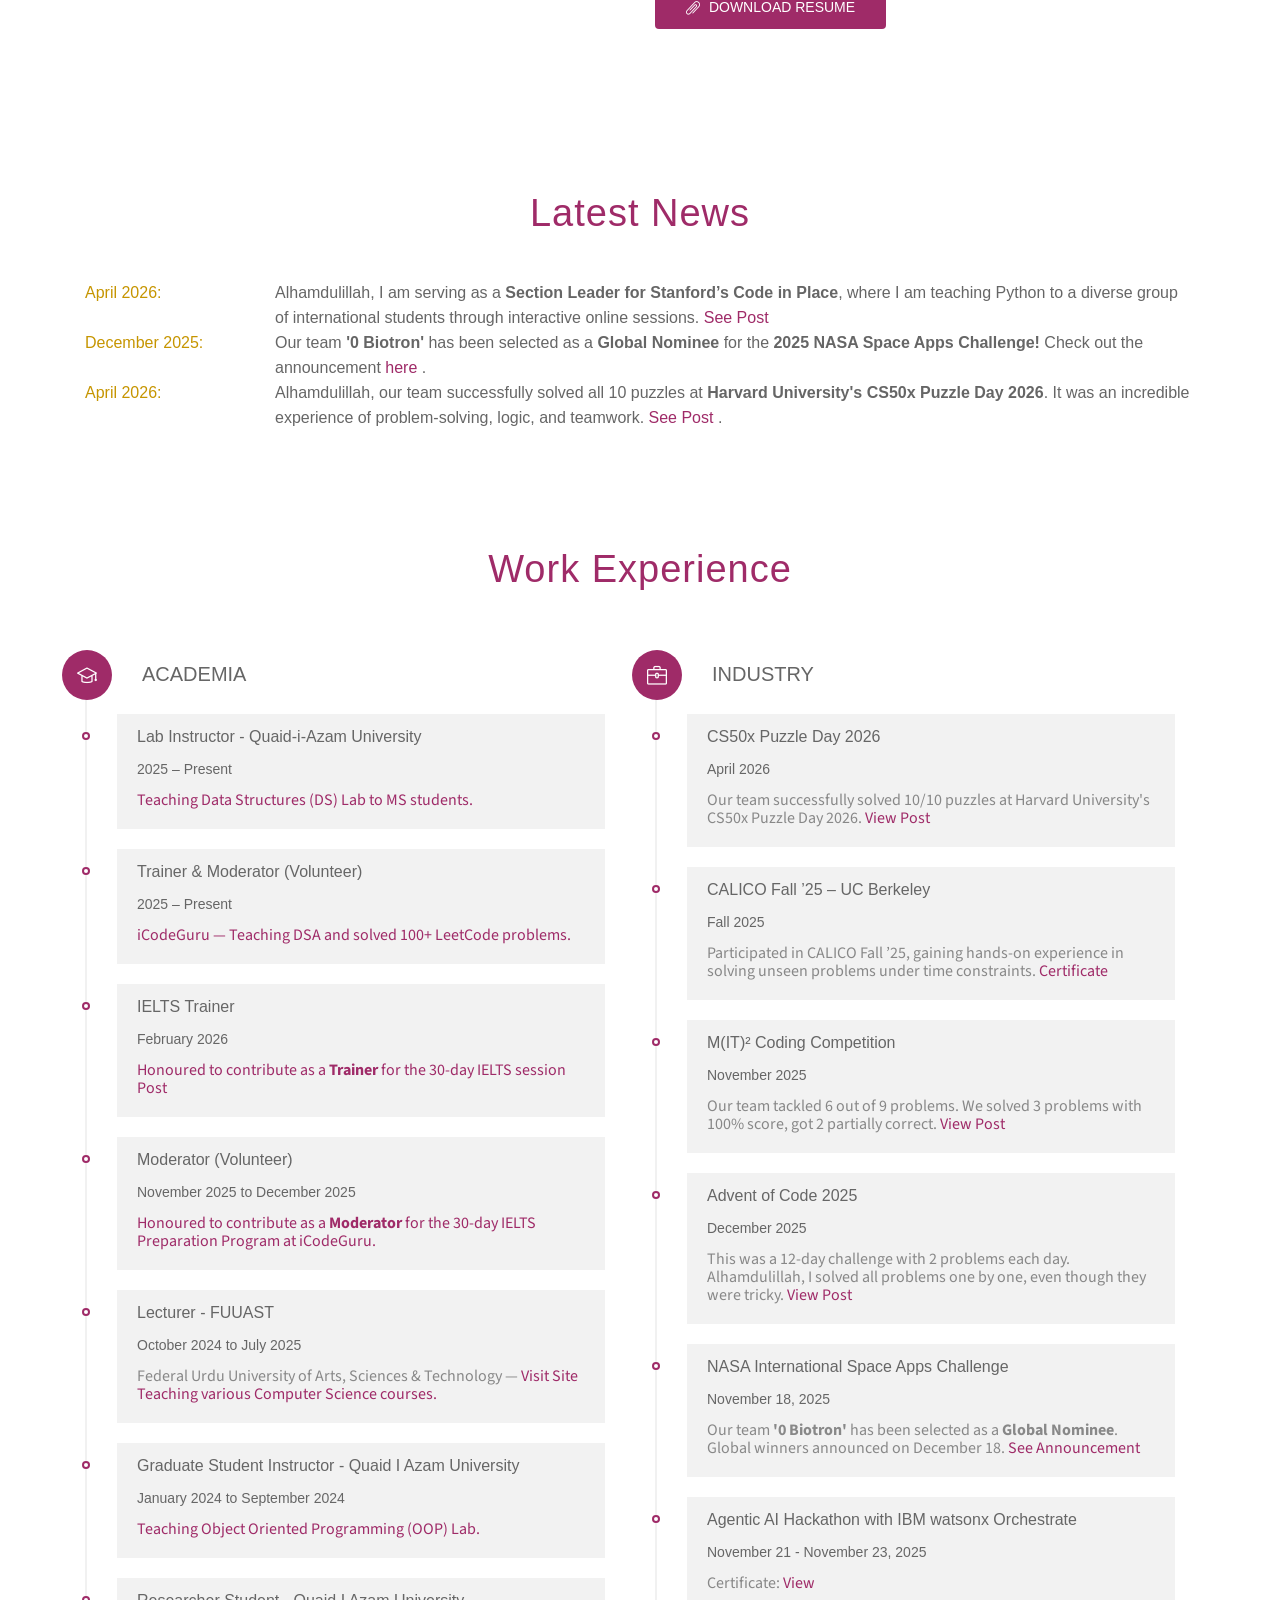
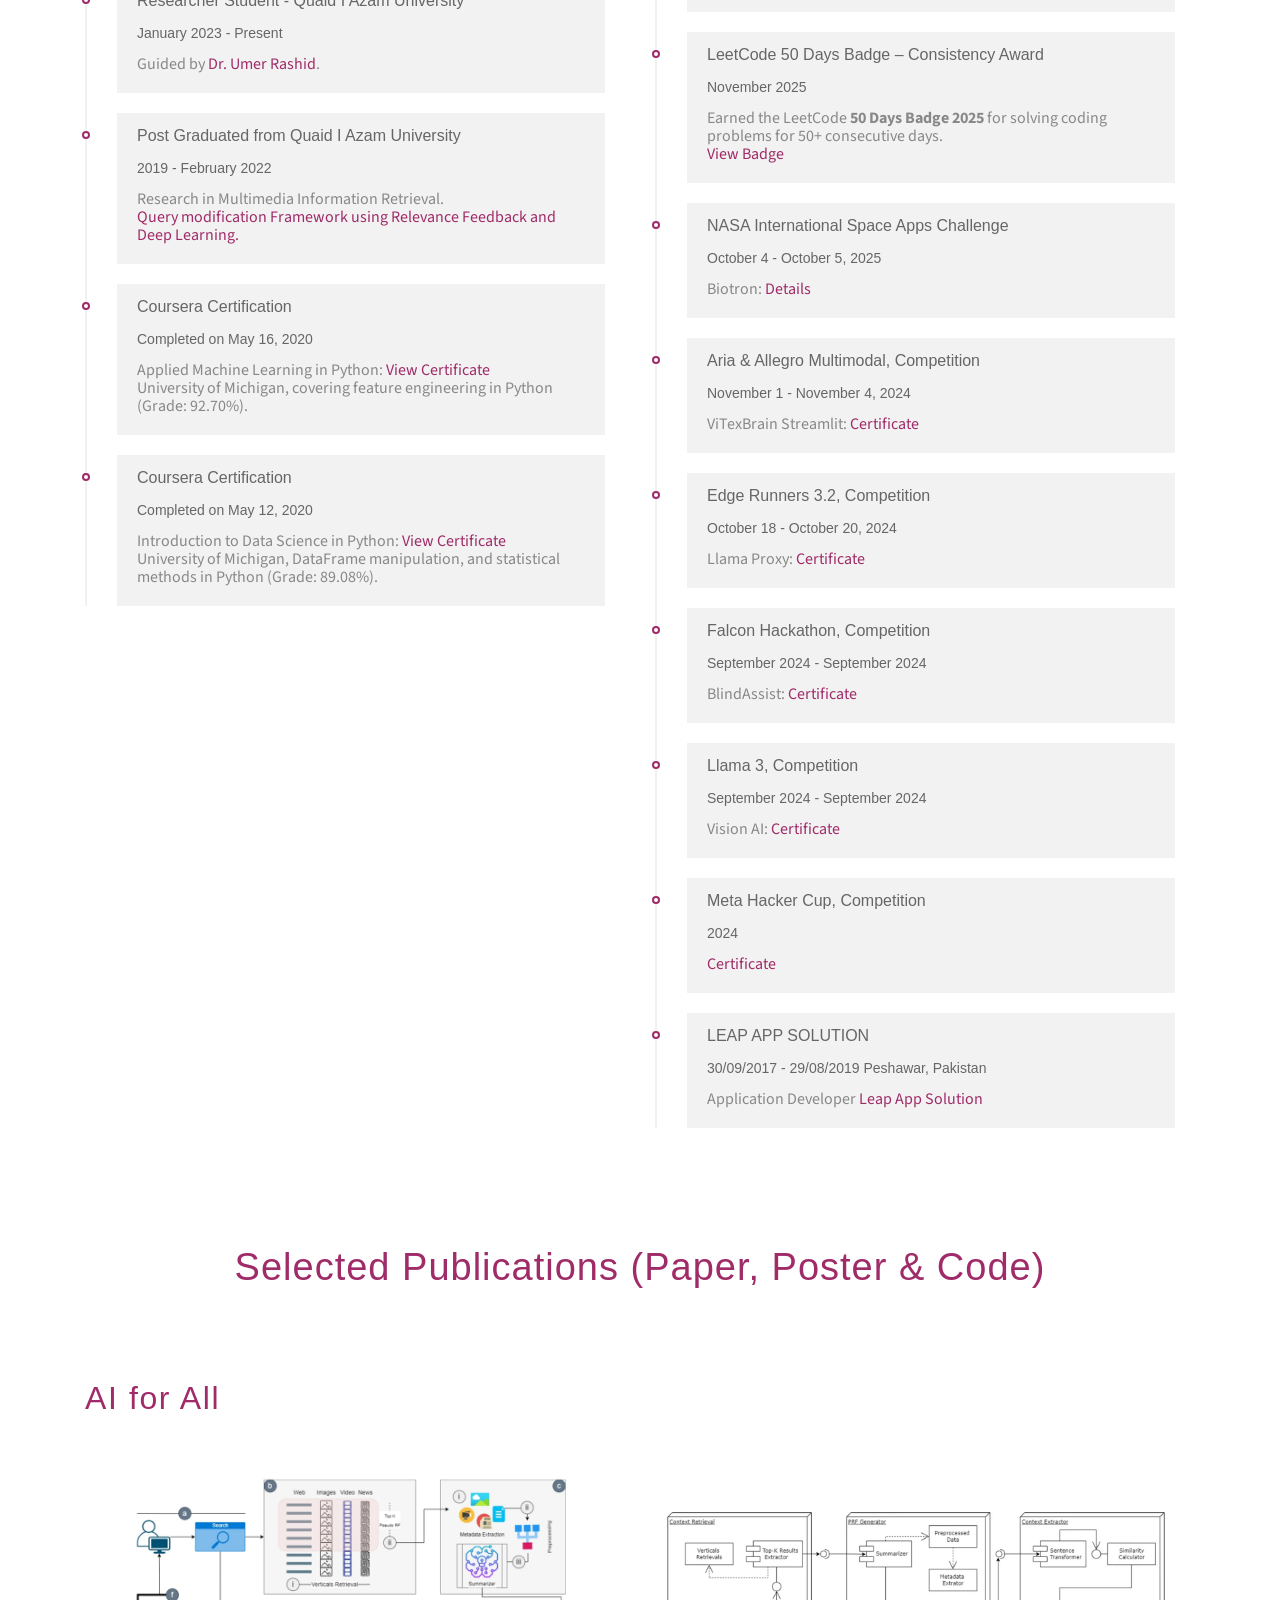
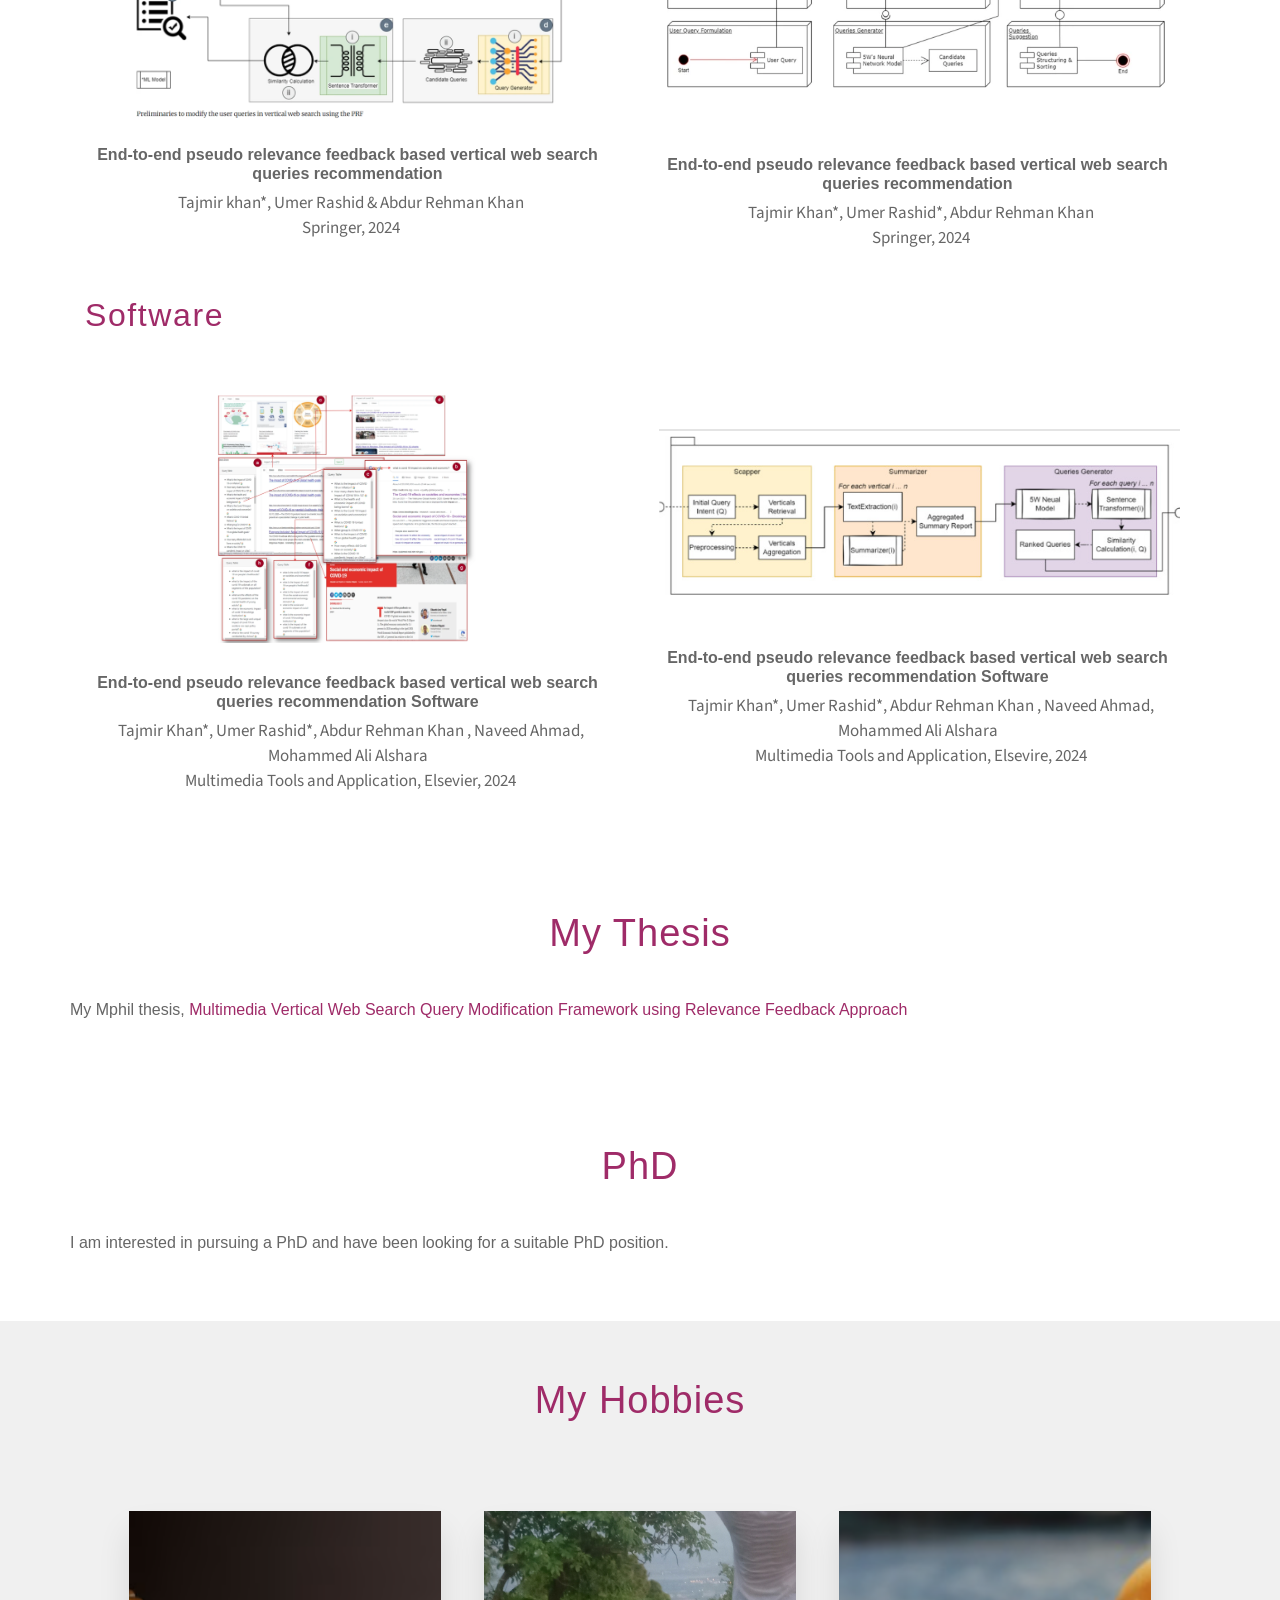
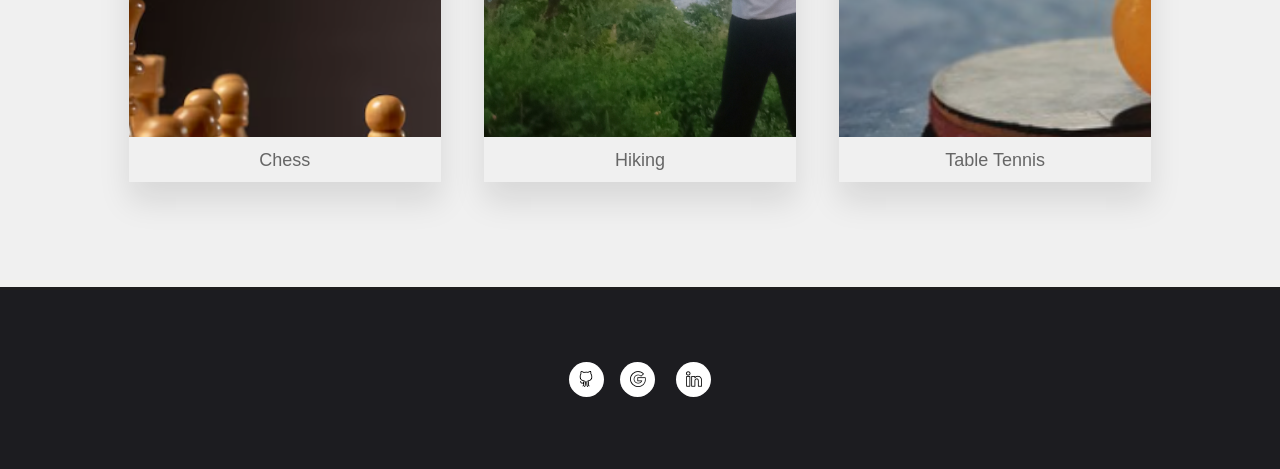
==== commit 3f0f3940: "Update index.html" ====
--- a/index.html
+++ b/index.html
@@ -211,7 +211,7 @@
       <span class="pro-detail-news">
         Alhamdulillah, I am serving as a <strong>Section Leader for Stanford’s Code in Place</strong>, 
         where I am teaching Python to a diverse group of international students through interactive online sessions.  
-        This experience is helping me grow as an educator and mentor in a global learning environment.
+        <a href="https://www.linkedin.com/feed/update/urn:li:activity:7449769571663736832/?originTrackingId=adBVuWFlOwDvst3U0ppBeA%3D%3D" style="color:#9F2B68"> See Post</a>
       </span>
     </div>
   </div>
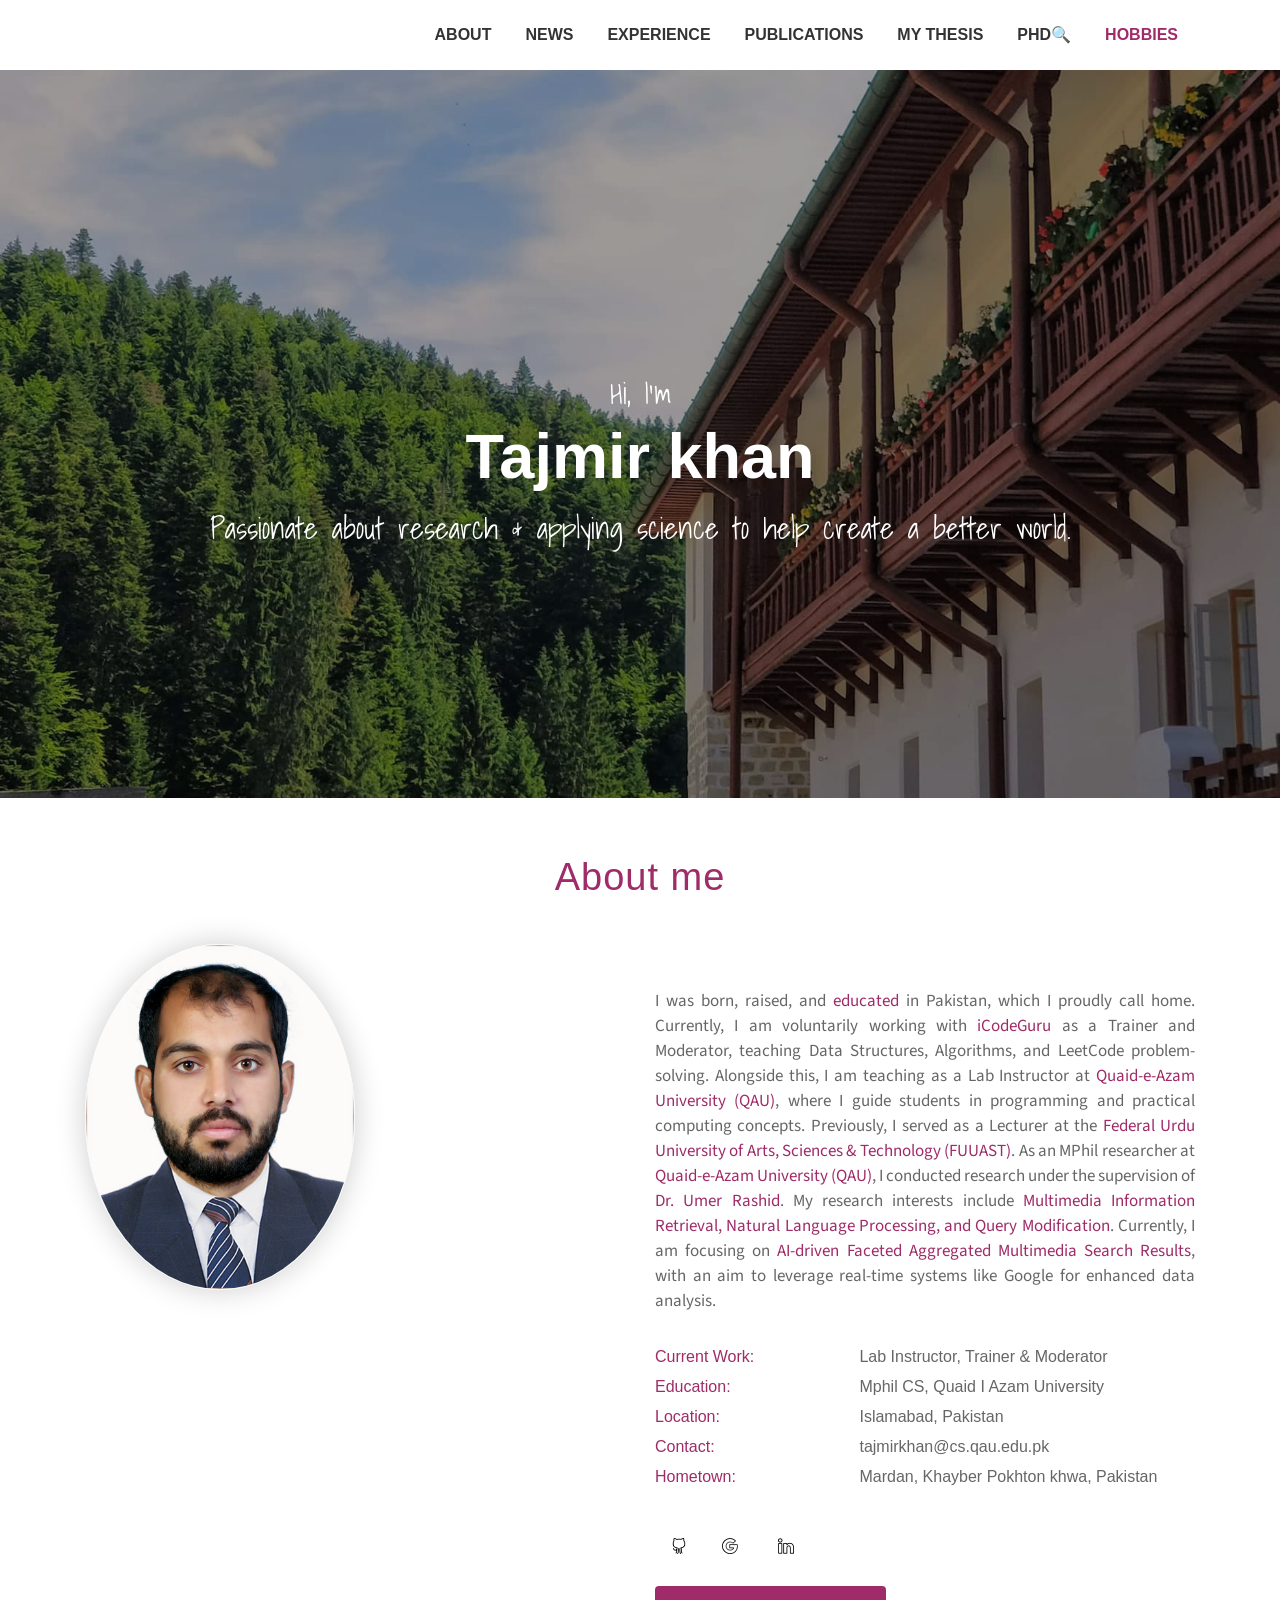
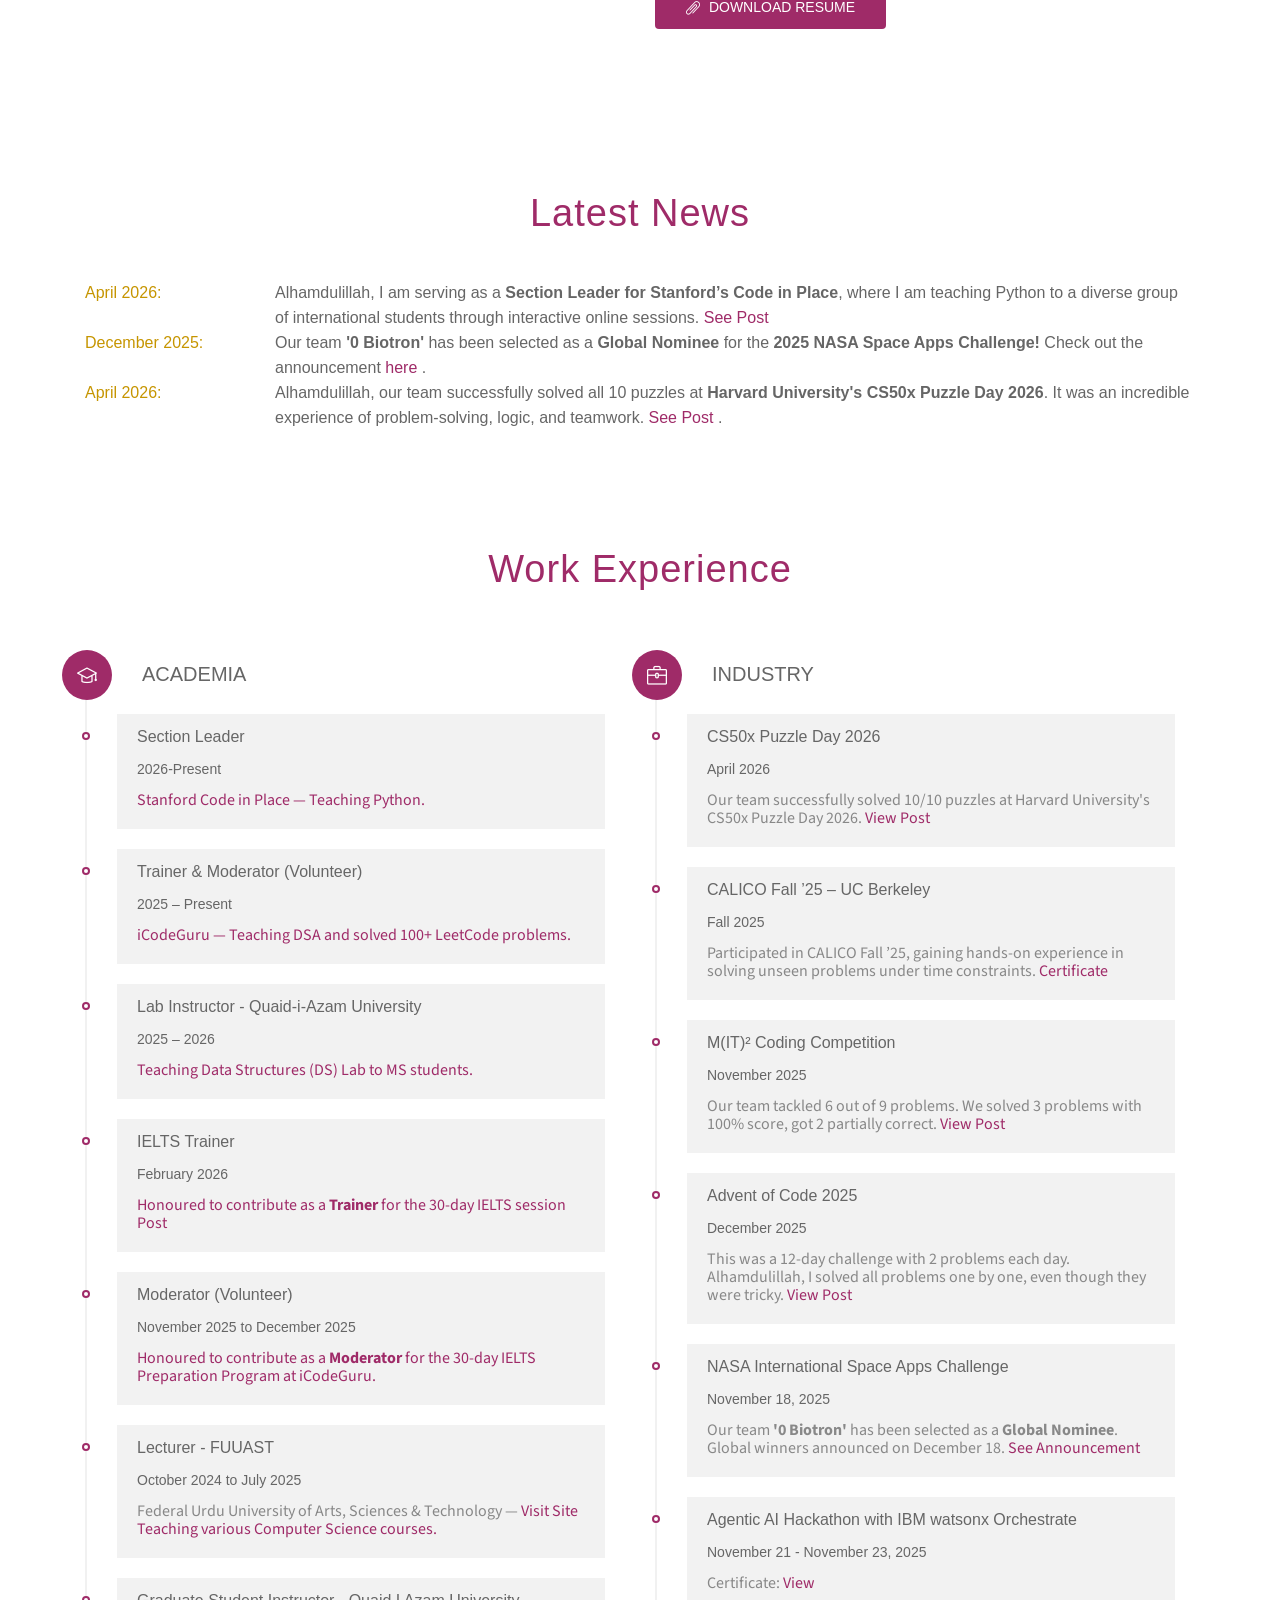
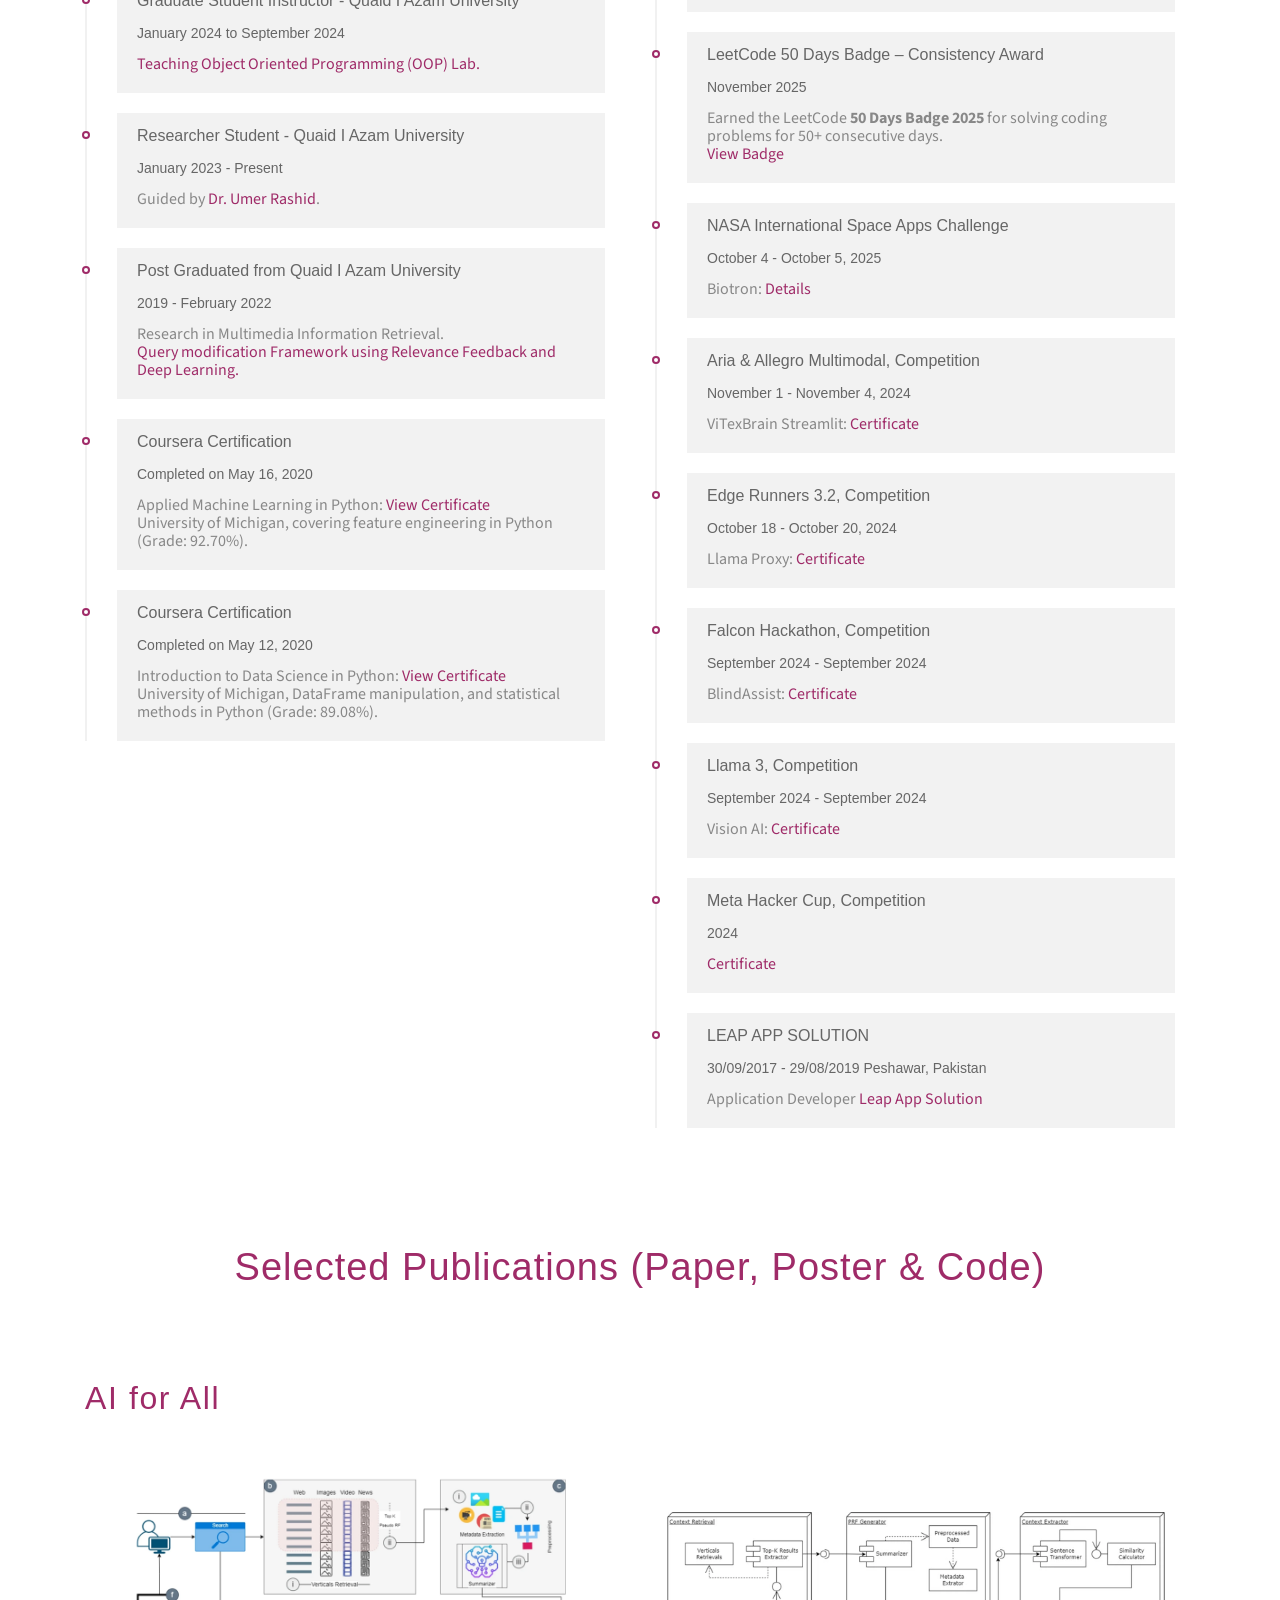
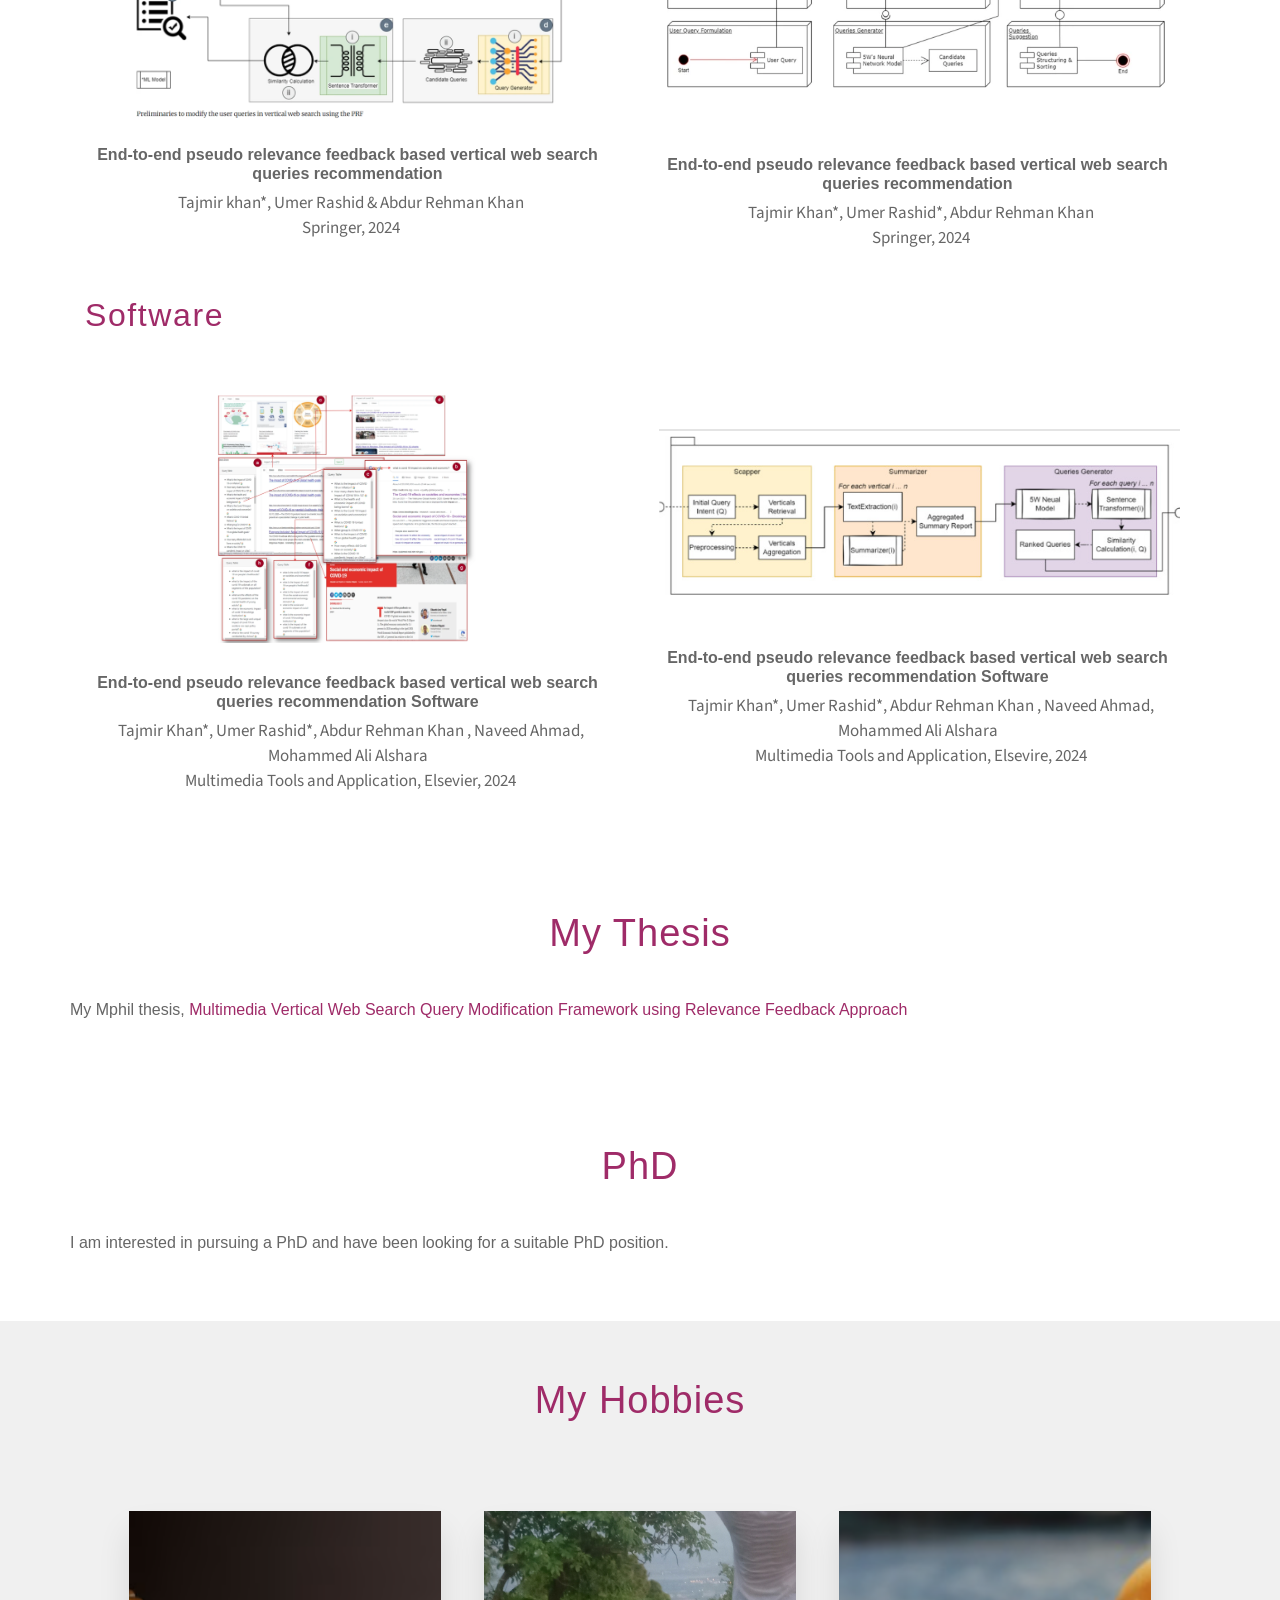
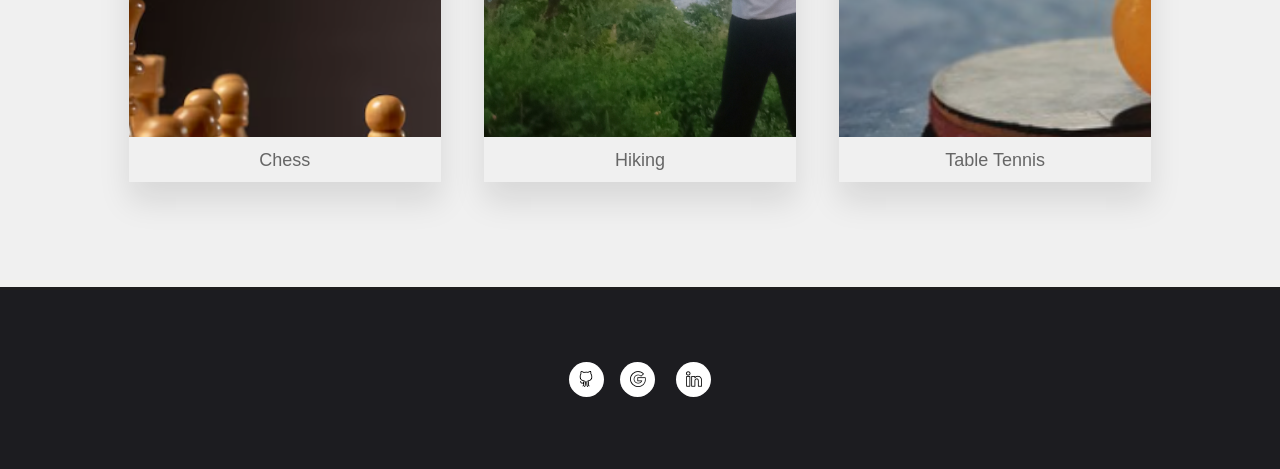
==== commit 5f486b03: "Update index.html" ====
--- a/index.html
+++ b/index.html
@@ -289,17 +289,19 @@
 
 
 
-
-                
-     <li>
-  <div class="content-text">
-    <h3 class="line-title">Lab Instructor - Quaid-i-Azam University</h3>
-    <span>2025 – Present</span>
-    <p class="line-text" style="color:#9F2B68;">Teaching Data Structures (DS) Lab to MS students.</p>
-  </div>
-</li>
-
-<li>
+<li>
+  <div class="content-text">
+    <h3 class="line-title">Section Leader</h3>
+    <span>2026-Present</span>
+    <p class="line-text" style="color:#9F2B68;">
+      Stanford Code in Place — Teaching Python.
+    </p>
+  </div>
+</li>
+
+                
+
+      <li>
   <div class="content-text">
     <h3 class="line-title">Trainer & Moderator (Volunteer)</h3>
     <span>2025 – Present</span>
@@ -307,7 +309,17 @@
       <a href="https://icode.guru/" style="color:#9F2B68;">iCodeGuru</a> — Teaching DSA and solved 100+ LeetCode problems.
     </p>
   </div>
-</li>
+</li>          
+                
+     <li>
+  <div class="content-text">
+    <h3 class="line-title">Lab Instructor - Quaid-i-Azam University</h3>
+    <span>2025 – 2026</span>
+    <p class="line-text" style="color:#9F2B68;">Teaching Data Structures (DS) Lab to MS students.</p>
+  </div>
+</li>
+
+
 
 
                 
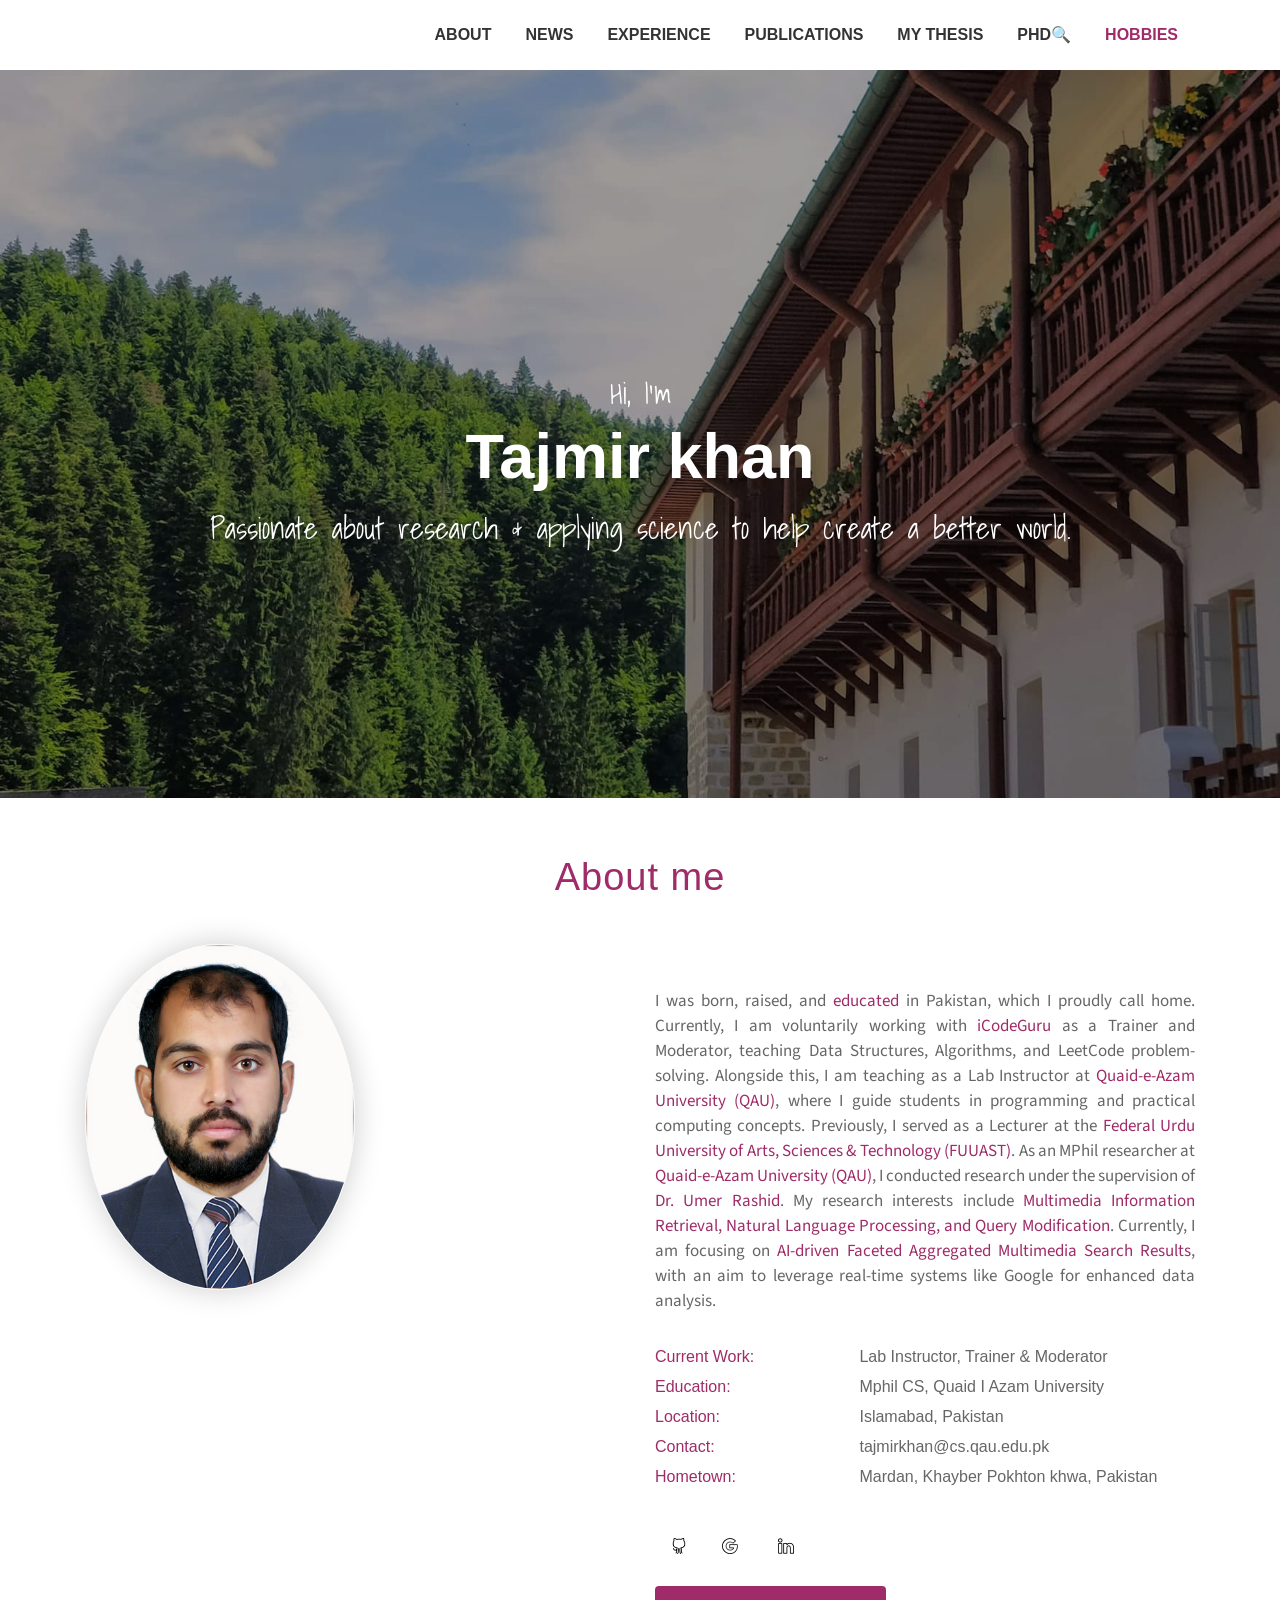
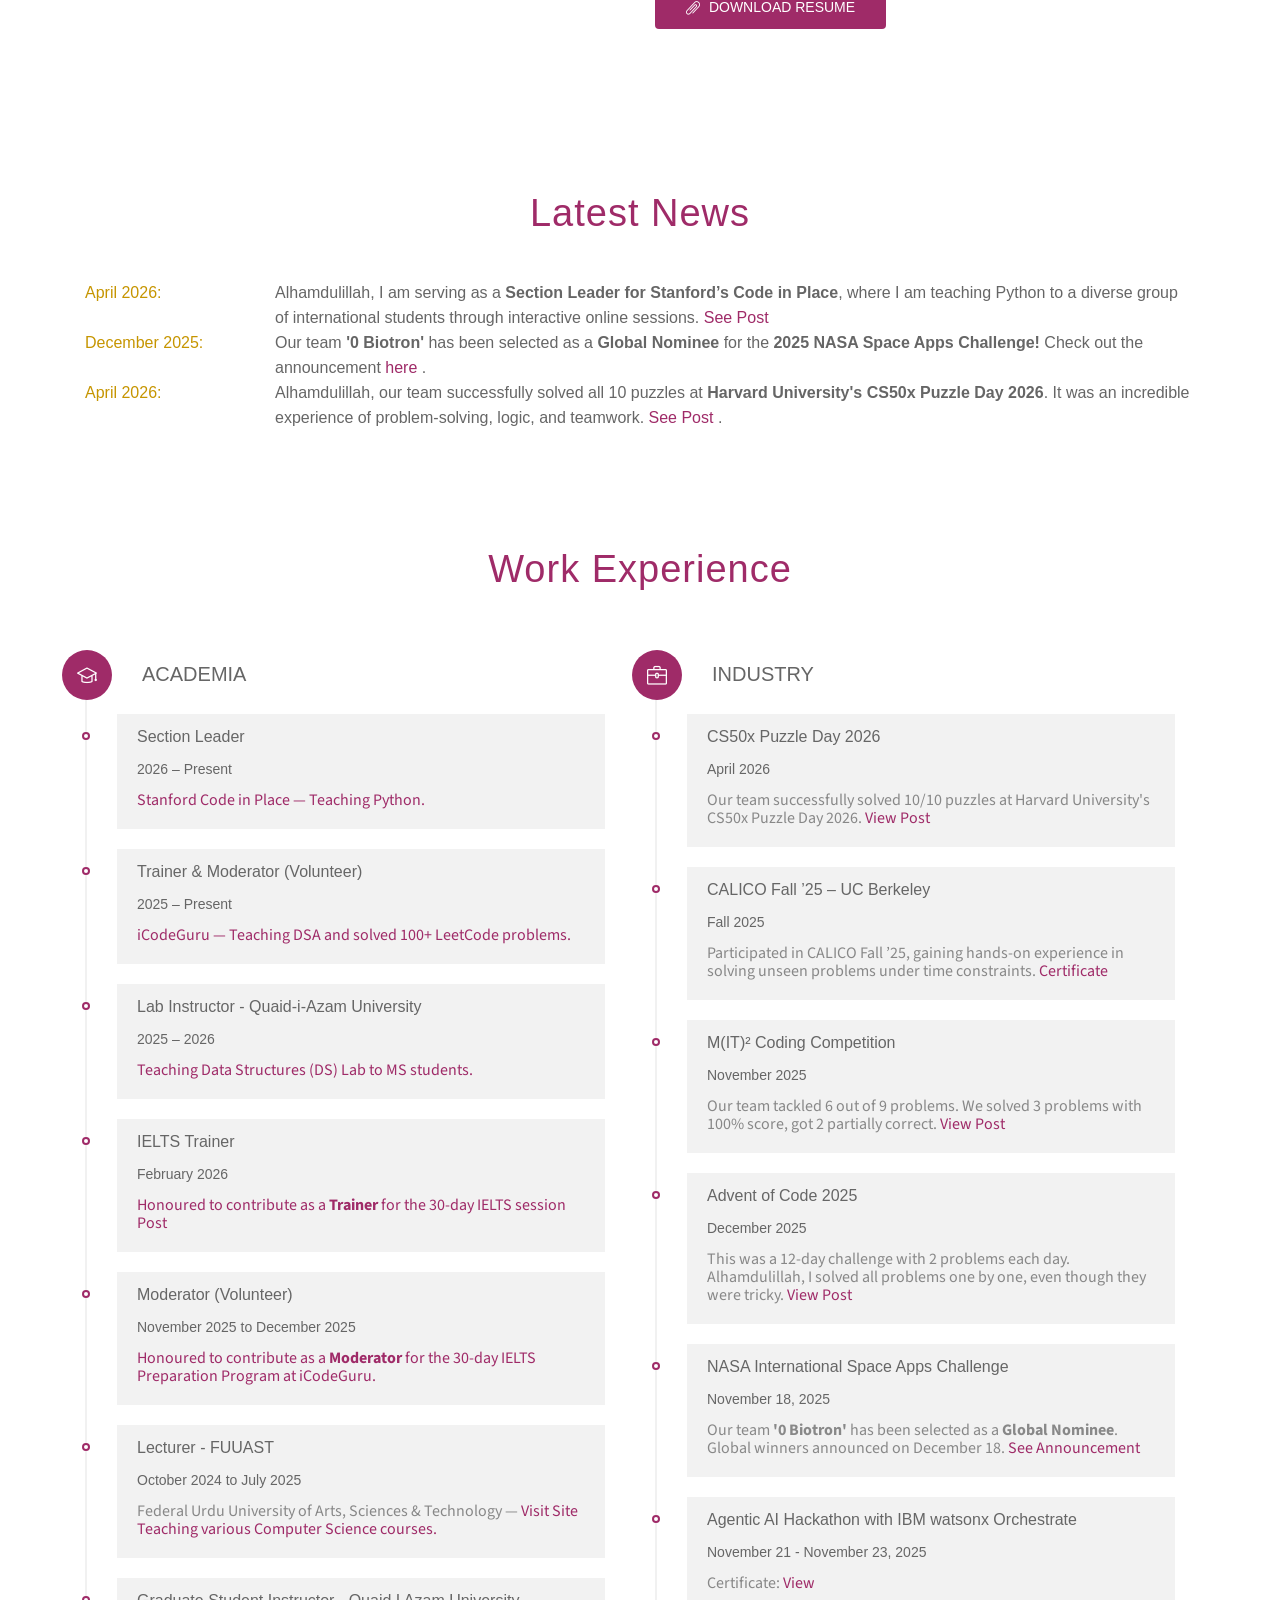
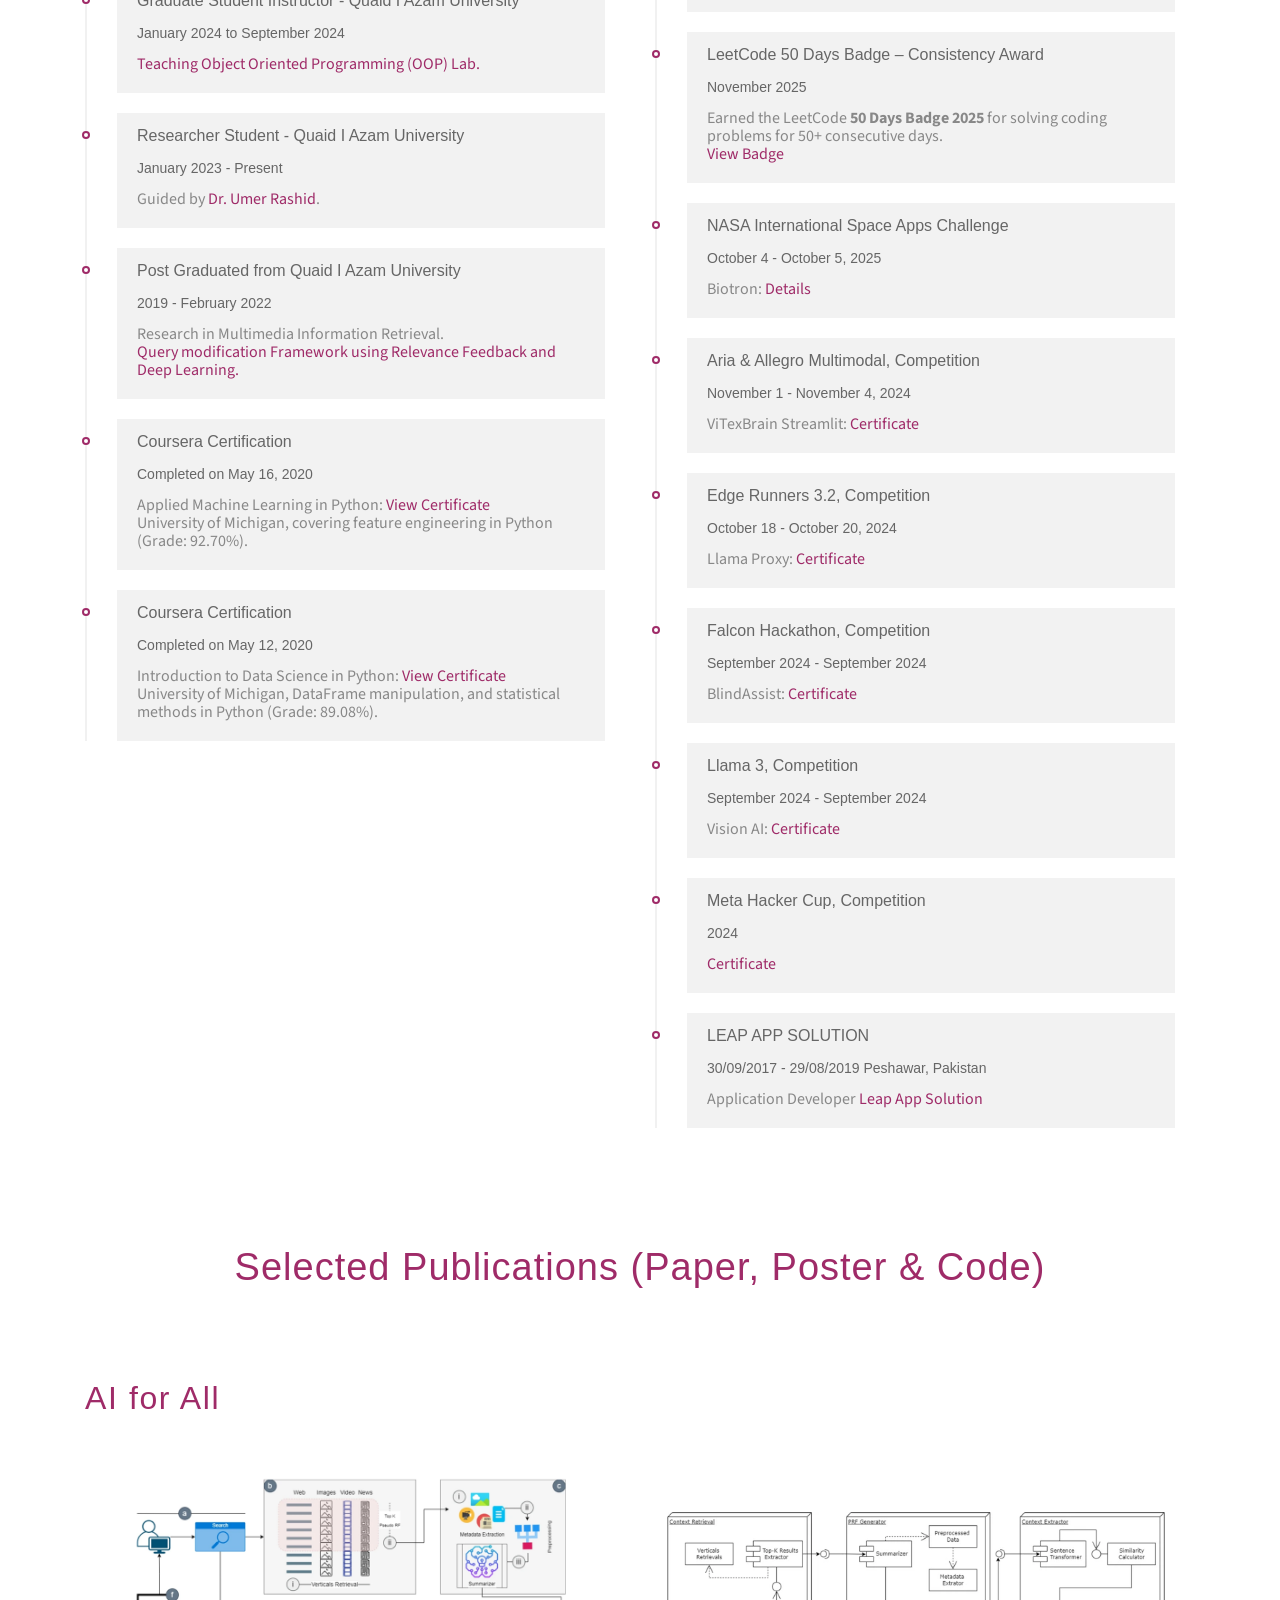
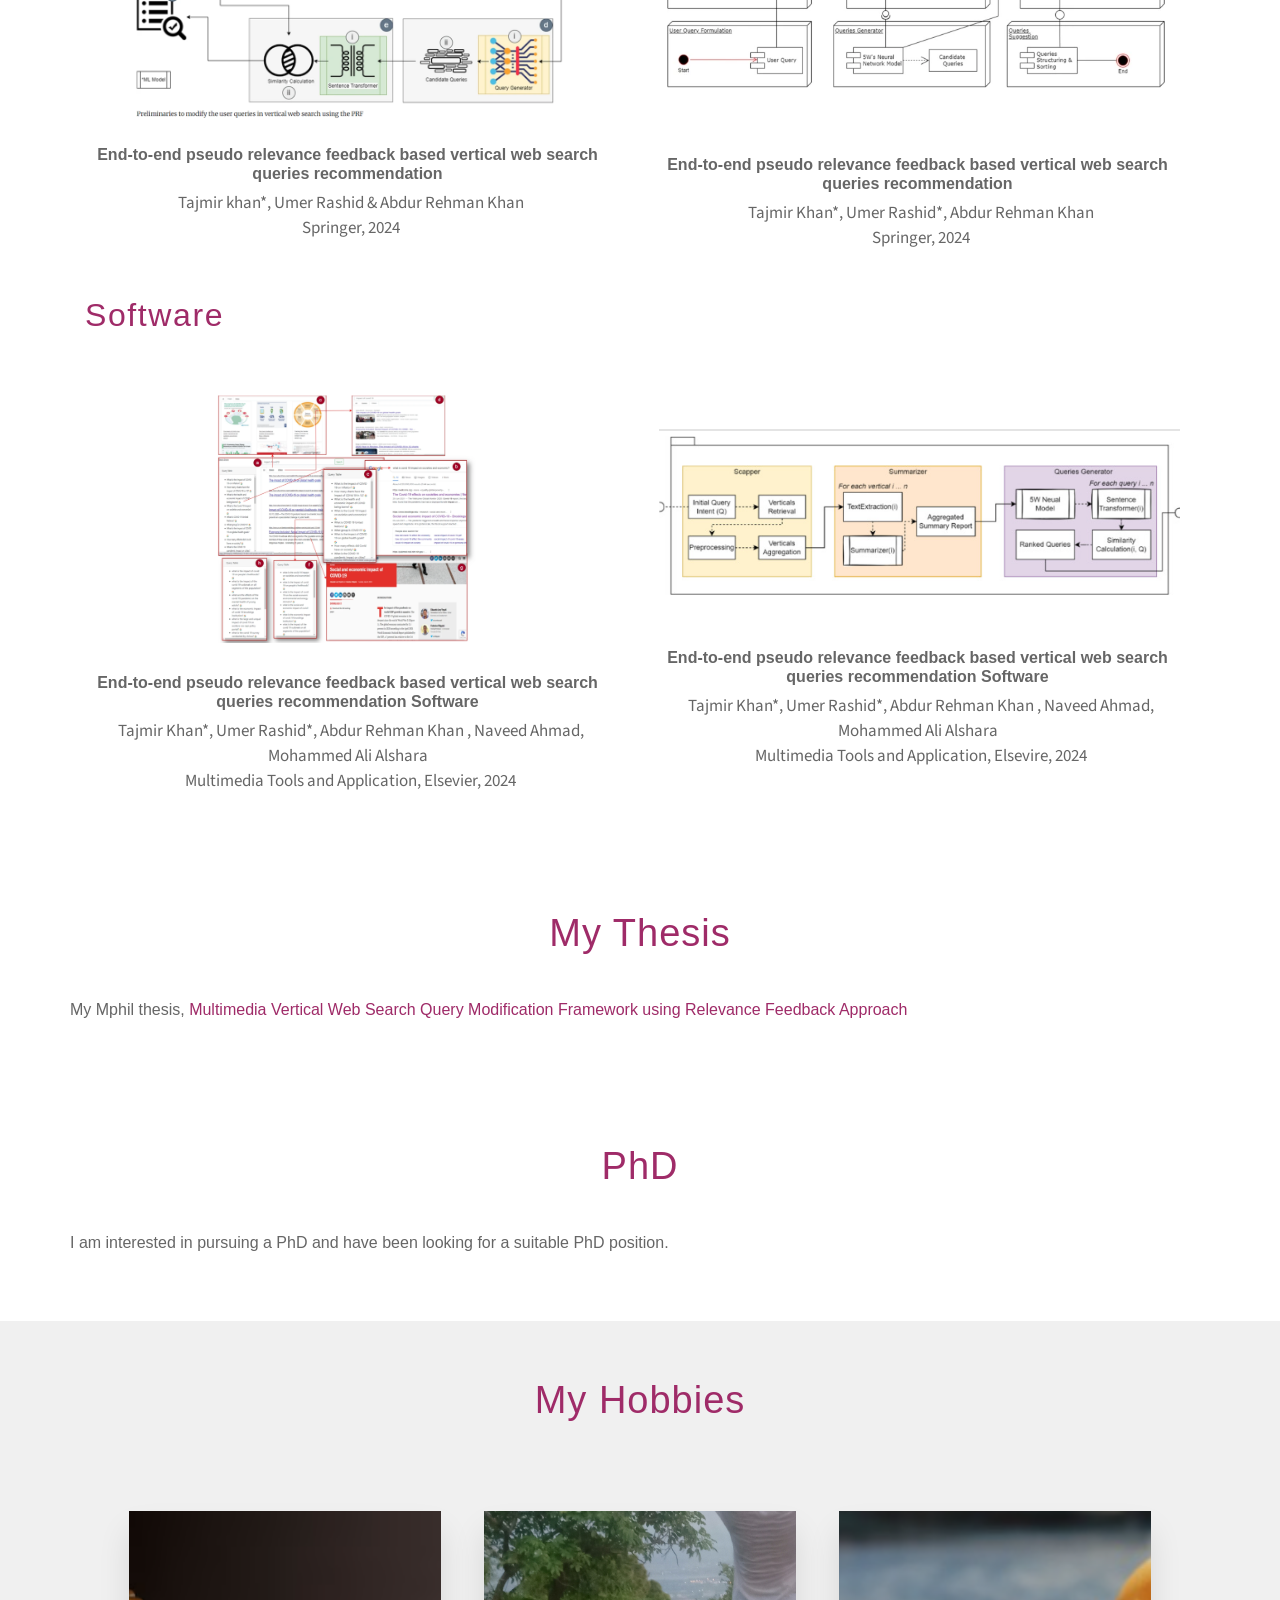
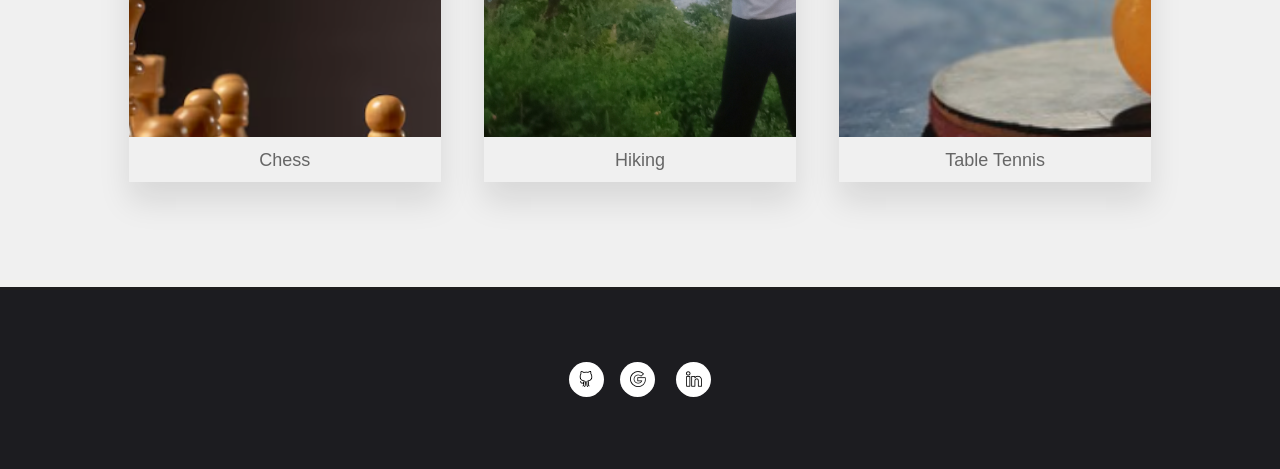
==== commit f1bd1c7b: "Fix date format for Section Leader role" ====
--- a/index.html
+++ b/index.html
@@ -292,7 +292,7 @@
 <li>
   <div class="content-text">
     <h3 class="line-title">Section Leader</h3>
-    <span>2026-Present</span>
+    <span>2026 – Present</span>
     <p class="line-text" style="color:#9F2B68;">
       Stanford Code in Place — Teaching Python.
     </p>
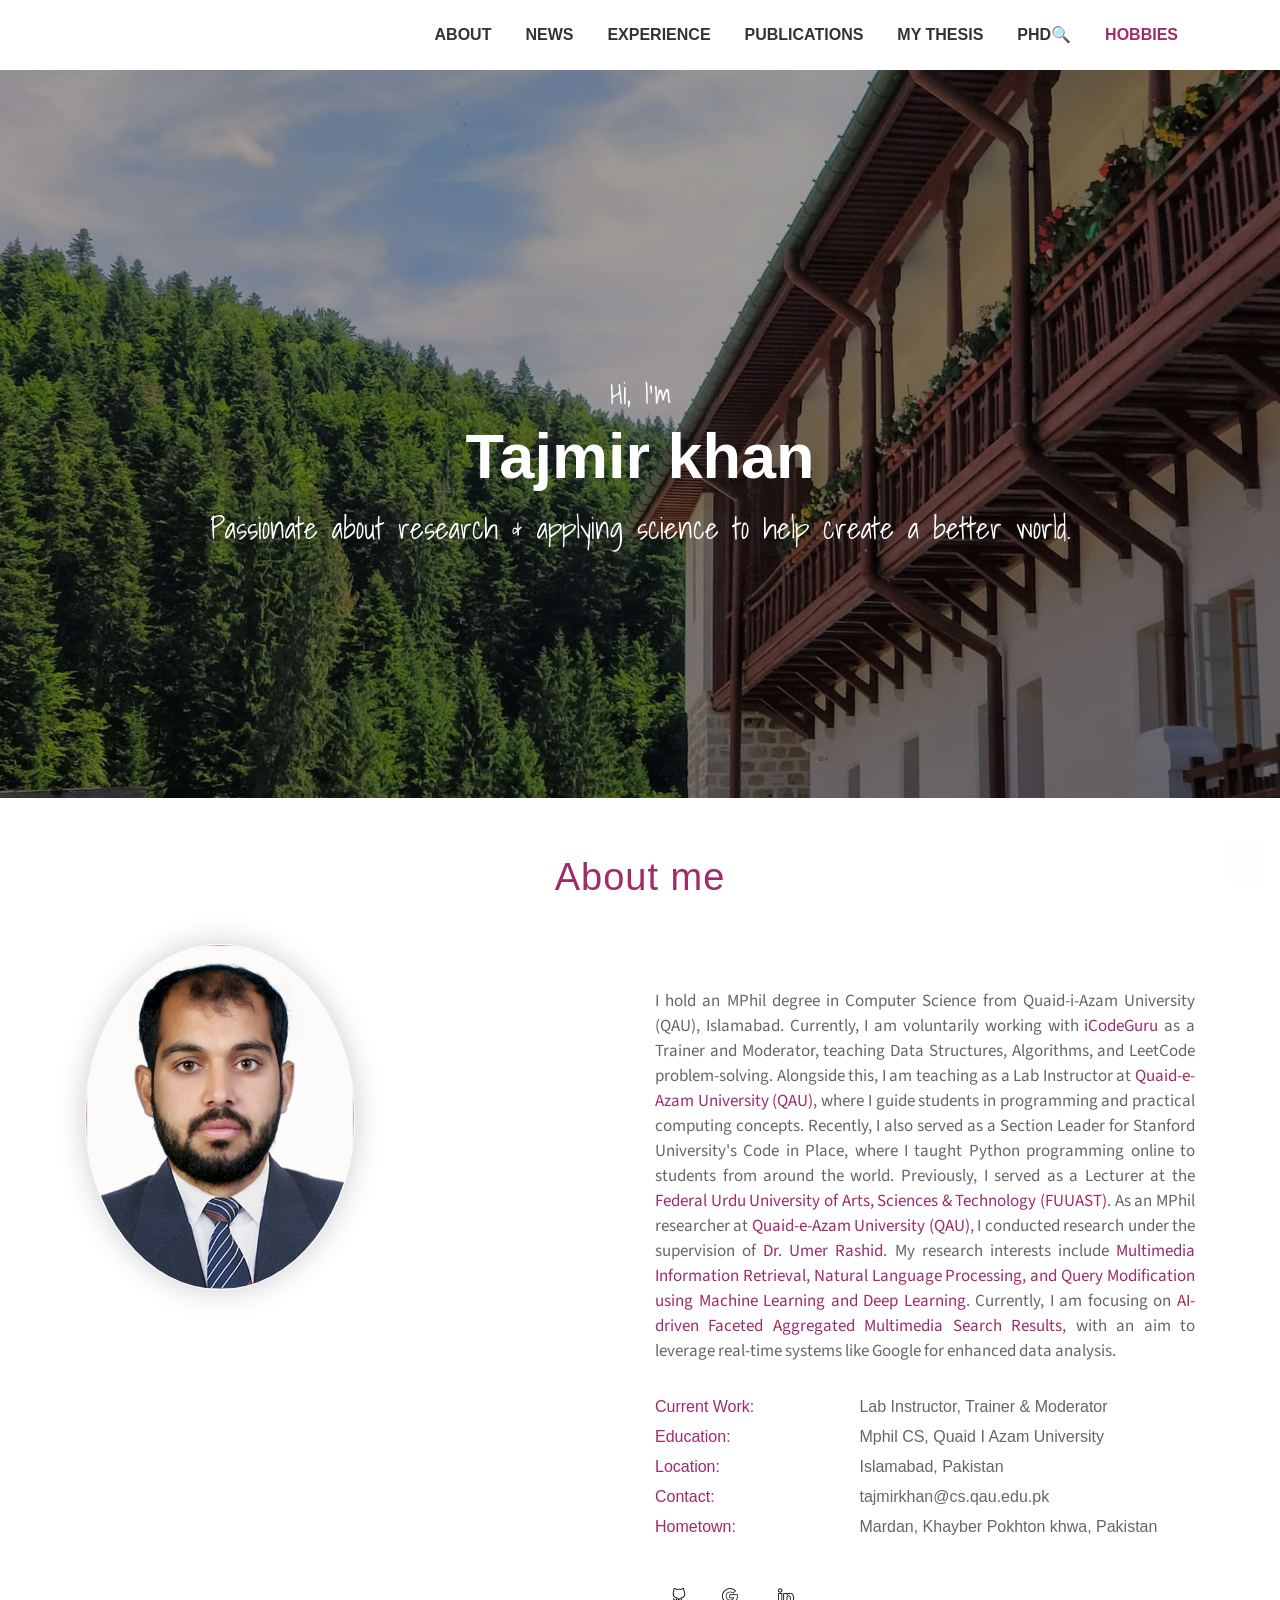
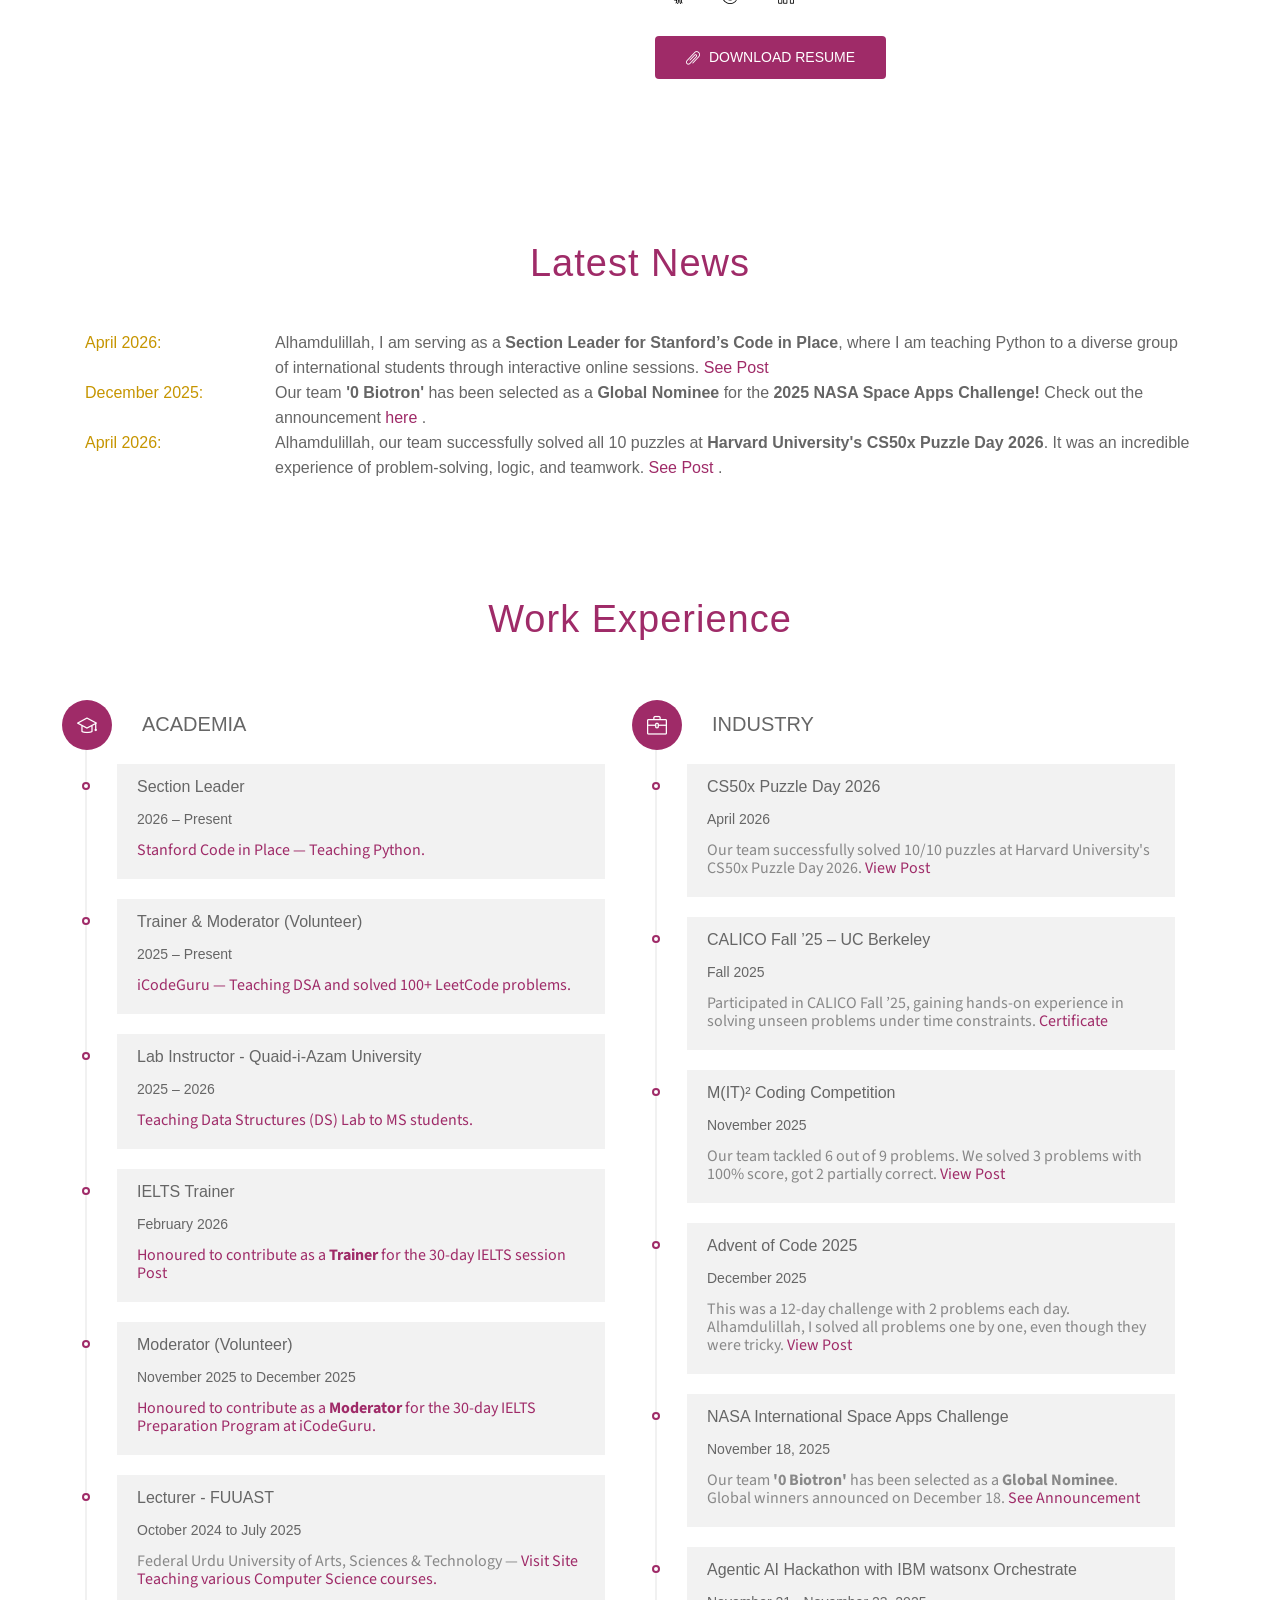
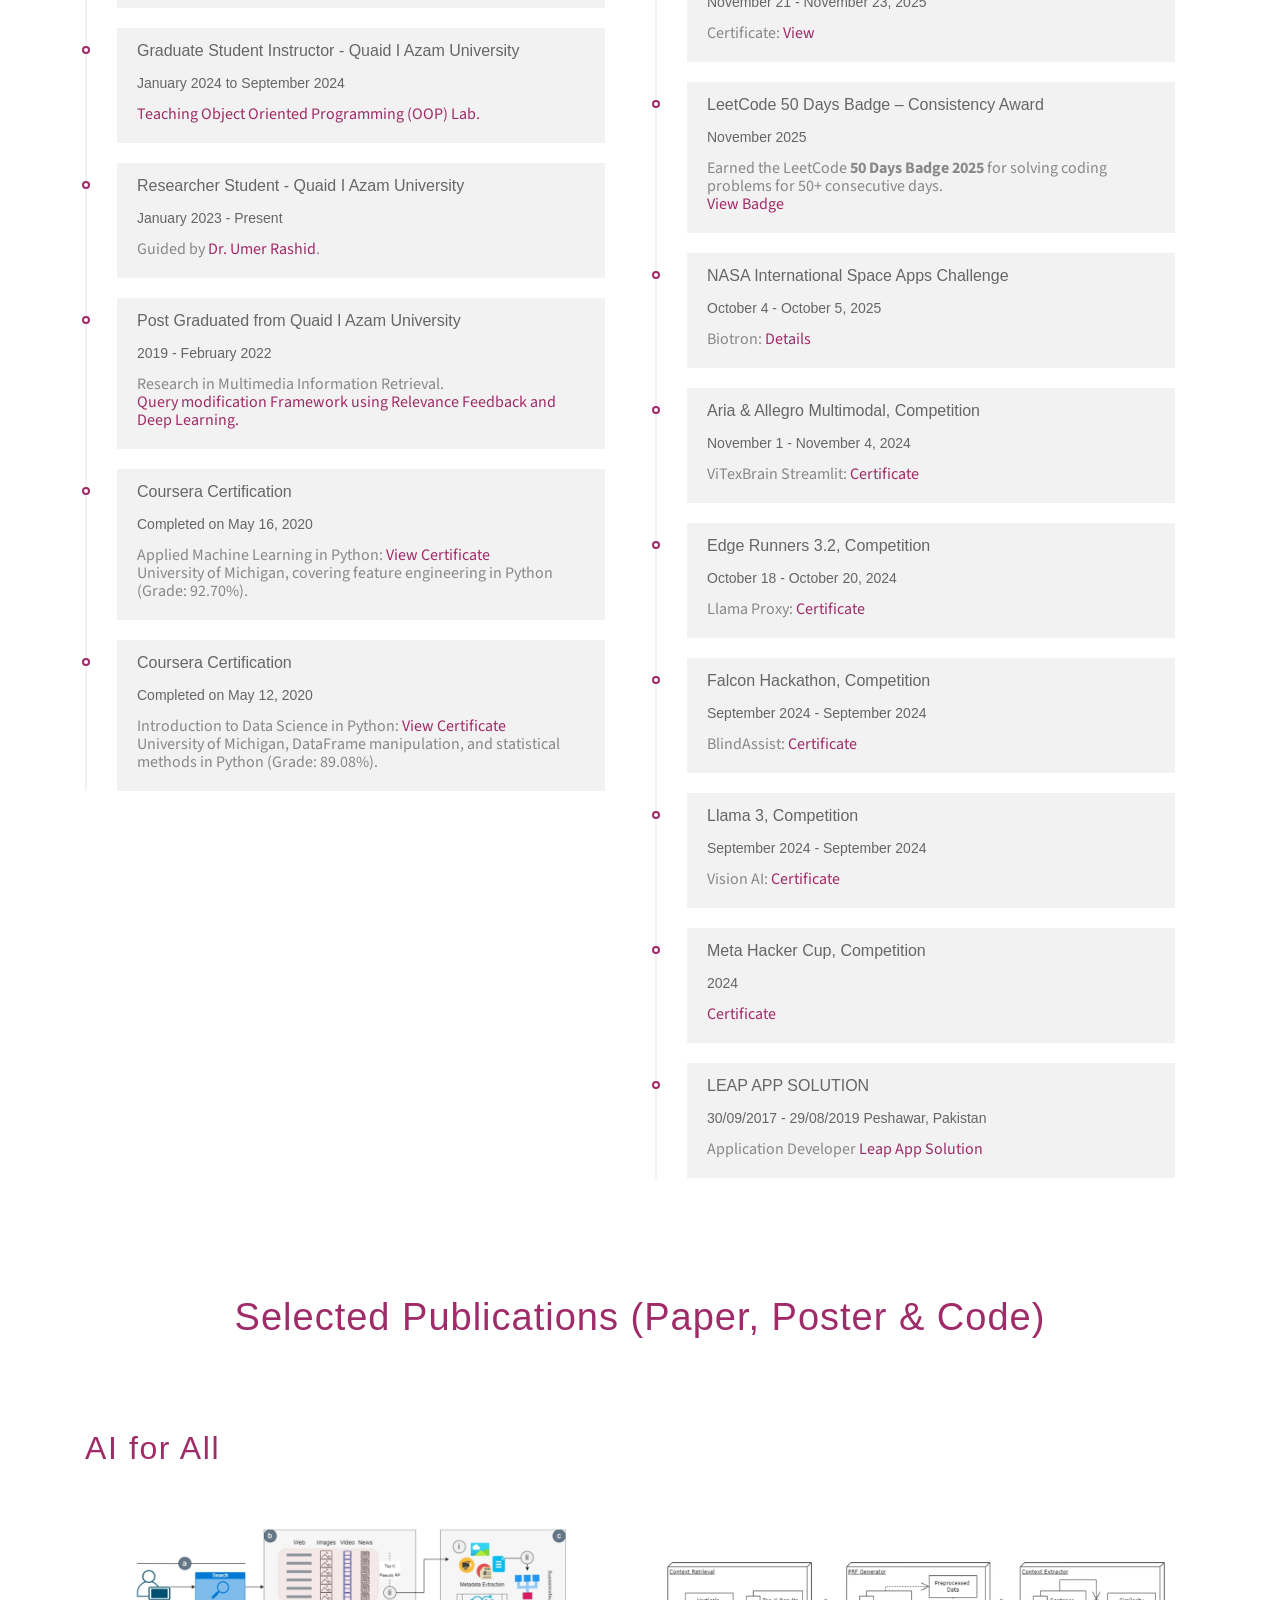
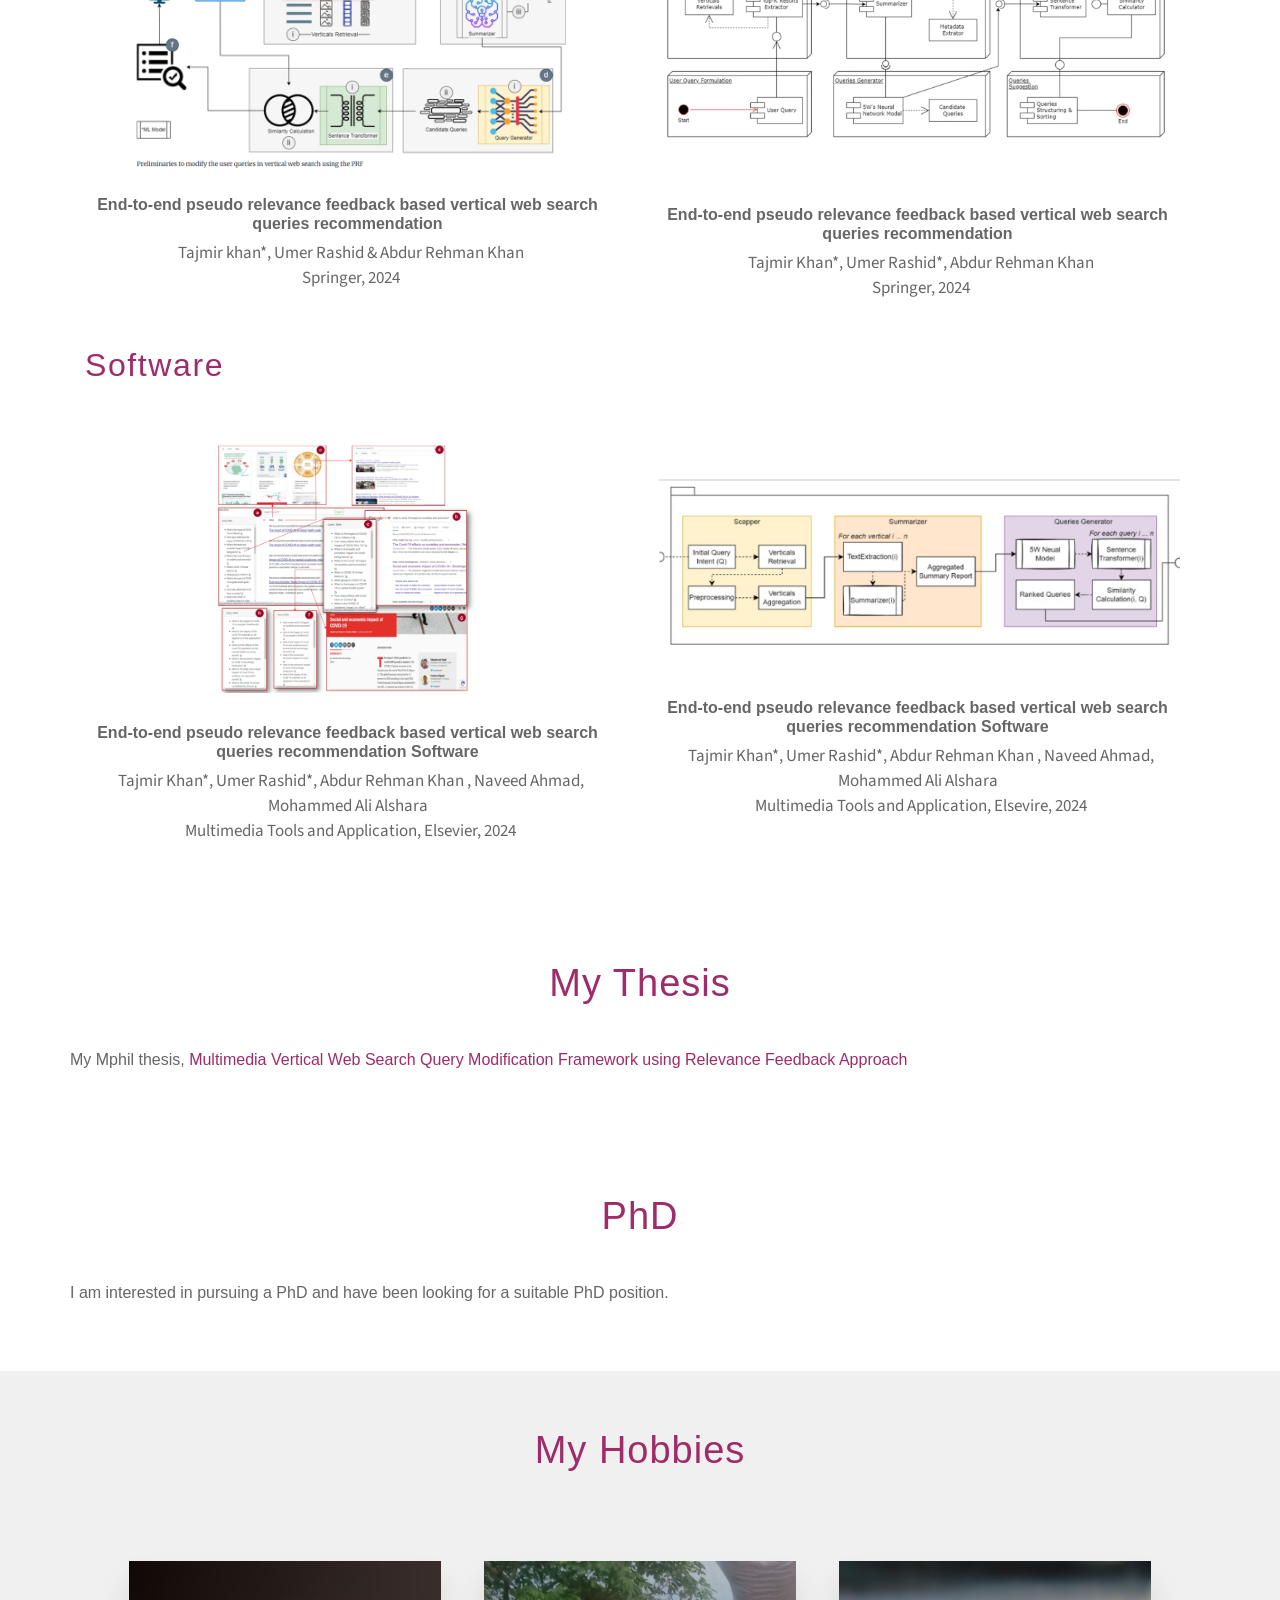
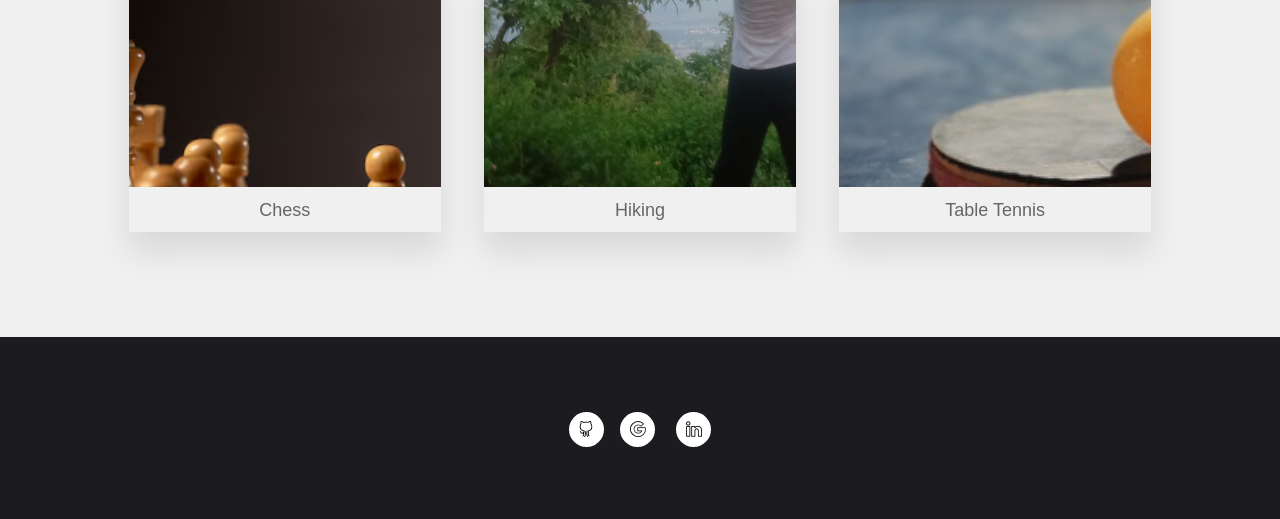
==== commit 6b680b59: "Update index.html" ====
--- a/index.html
+++ b/index.html
@@ -146,12 +146,12 @@
           <div class="col-lg-6 col-md-6 col-sm-12 col-xs-12">
             <div class="profile-wrapper wow fadeInRight animated" data-wow-delay="0.3s" style="visibility: visible;-webkit-animation-delay: 0.3s; -moz-animation-delay: 0.3s; animation-delay: 0.3s;">
       <p style="text-align: justify;">
- I was born, raised, and <a href="https://cs.qau.edu.pk/" style="color:#9F2B68;">educated</a> in Pakistan, which I proudly call home. 
+I hold an MPhil degree in Computer Science from Quaid-i-Azam University (QAU), Islamabad.
 Currently, I am voluntarily working with <a href="https://icodeguru.com/" style="color:#9F2B68;">iCodeGuru</a> as a Trainer and Moderator, teaching Data Structures, Algorithms, and LeetCode problem-solving. 
-Alongside this, I am teaching as a Lab Instructor at <a href="https://cs.qau.edu.pk/" style="color:#9F2B68;">Quaid-e-Azam University (QAU)</a>, where I guide students in programming and practical computing concepts. 
+Alongside this, I am teaching as a Lab Instructor at <a href="https://cs.qau.edu.pk/" style="color:#9F2B68;">Quaid-e-Azam University (QAU)</a>, where I guide students in programming and practical computing concepts. Recently, I also served as a Section Leader for Stanford University's Code in Place, where I taught Python programming online to students from around the world.
 Previously, I served as a Lecturer at the <a href="https://fuuast.edu.pk/" style="color:#9F2B68;">Federal Urdu University of Arts, Sciences & Technology (FUUAST)</a>. 
 As an MPhil researcher at <a href="https://cs.qau.edu.pk/" style="color:#9F2B68;">Quaid-e-Azam University (QAU)</a>, I conducted research under the supervision of <a href="https://cs.qau.edu.pk/profiles/umer.htm" style="color:#9F2B68;">Dr. Umer Rashid</a>. 
-My research interests include <span style="color:#9F2B68;">Multimedia Information Retrieval, Natural Language Processing, and Query Modification</span>. 
+My research interests include <span style="color:#9F2B68;">Multimedia Information Retrieval, Natural Language Processing, and Query Modification using Machine Learning and Deep Learning</span>.
 Currently, I am focusing on <span style="color:#9F2B68;">AI-driven Faceted Aggregated Multimedia Search Results</span>, with an aim to leverage real-time systems like Google for enhanced data analysis.
 
 </p>
